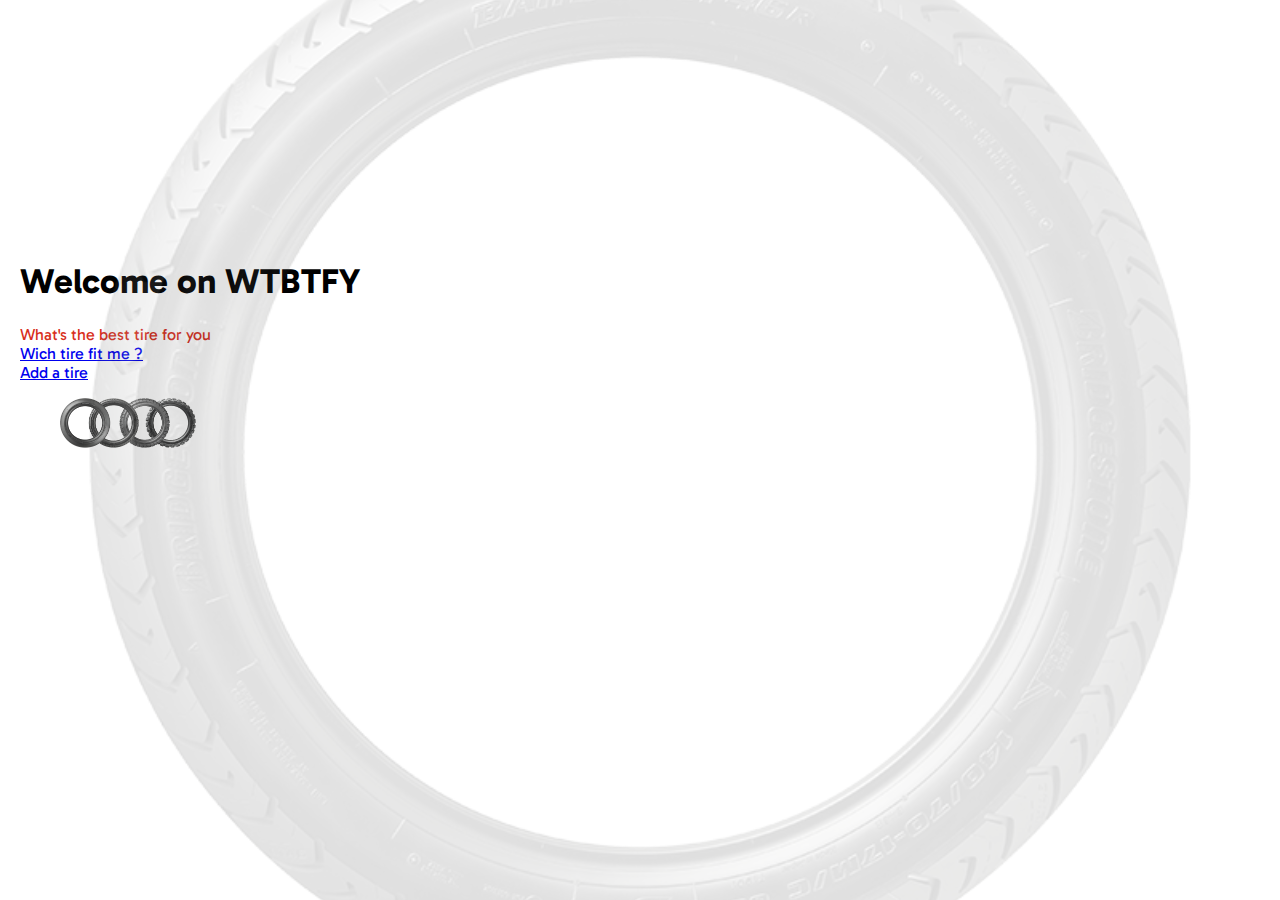
==== src/index.html @ 43272892 "Initial commit" ====
<!DOCTYPE html>
<html lang="en">
<head>
    <meta charset="UTF-8">
    <meta name="viewport" content="width=device-width, initial-scale=1">
    <link href="https://cdn.jsdelivr.net/npm/bootstrap@5.3.2/dist/css/bootstrap.min.css" rel="stylesheet" integrity="sha384-T3c6CoIi6uLrA9TneNEoa7RxnatzjcDSCmG1MXxSR1GAsXEV/Dwwykc2MPK8M2HN" crossorigin="anonymous">
    <script src="https://cdn.jsdelivr.net/npm/bootstrap@5.3.2/dist/js/bootstrap.bundle.min.js" integrity="sha384-C6RzsynM9kWDrMNeT87bh95OGNyZPhcTNXj1NW7RuBCsyN/o0jlpcV8Qyq46cDfL" crossorigin="anonymous"></script>
    <link rel="stylesheet" href="../css/style.css">
    <link rel="preconnect" href="https://fonts.googleapis.com">
    <link rel="preconnect" href="https://fonts.gstatic.com" crossorigin>
    <link href="https://fonts.googleapis.com/css2?family=Gabarito&display=swap" rel="stylesheet">
    <title>HomePage</title>
</head>
<body>
<div class="container content">
    <div class="row centerTitle">
        <h1 class="title">Welcome on WTBTFY</h1>
    </div>
    <div class="row text-center">
        <span class="description">What's the best tire for you</span>
    </div>
    <div class="row mt-5">
        <div class="col-6 z-3">
            <a href="findMyTire.html" class="btn btn-outline-dark w-100">Wich tire fit me ?</a>
        </div>
        <div class="col-6 z-3">
            <a href="addTire.html" class="btn btn-outline-dark w-100">Add a tire</a>
        </div>
    </div>
    <div class="row mt-3 text-center">
        <figure class="figure">
            <img src="../img/medLogo.png" class="img" height="50px" width="136px"/>
        </figure>
    </div>
</div>
<div class="stickyBackground">
</div>
</body>
</html>
---- css/style.css ----
body {
    margin: 0;
    padding: 0;
    overflow: hidden; /* Prevent scrolling */
    font-family: 'Gabarito', sans-serif;

}
.title{
    font-family: 'Gabarito', sans-serif;
    font-size: 35px;
}
.centerTitle{
    margin-top: 15rem;
}
.stickyBackground {
    position: fixed;
    top: 0;
    left: 0;
    width: 100%;
    height: 100%;
    background-image: url('../img/roadTire.png');
    background-size: cover;
    background-position: center; /* Center the background image horizontally */
    opacity: 0.15; /* 15% opacity */
}
.content {
    padding: 20px;
    background-color: rgba(255, 255, 255, 0.9); /* White background with 90% opacity */
}
.btnMed{
    border-radius: 5px;

}
.description{
    color: #D82E20;
}
.custom-hr {
    border: 1px solid #4C3549; /* Custom border thickness and color */
    opacity: 1;
}
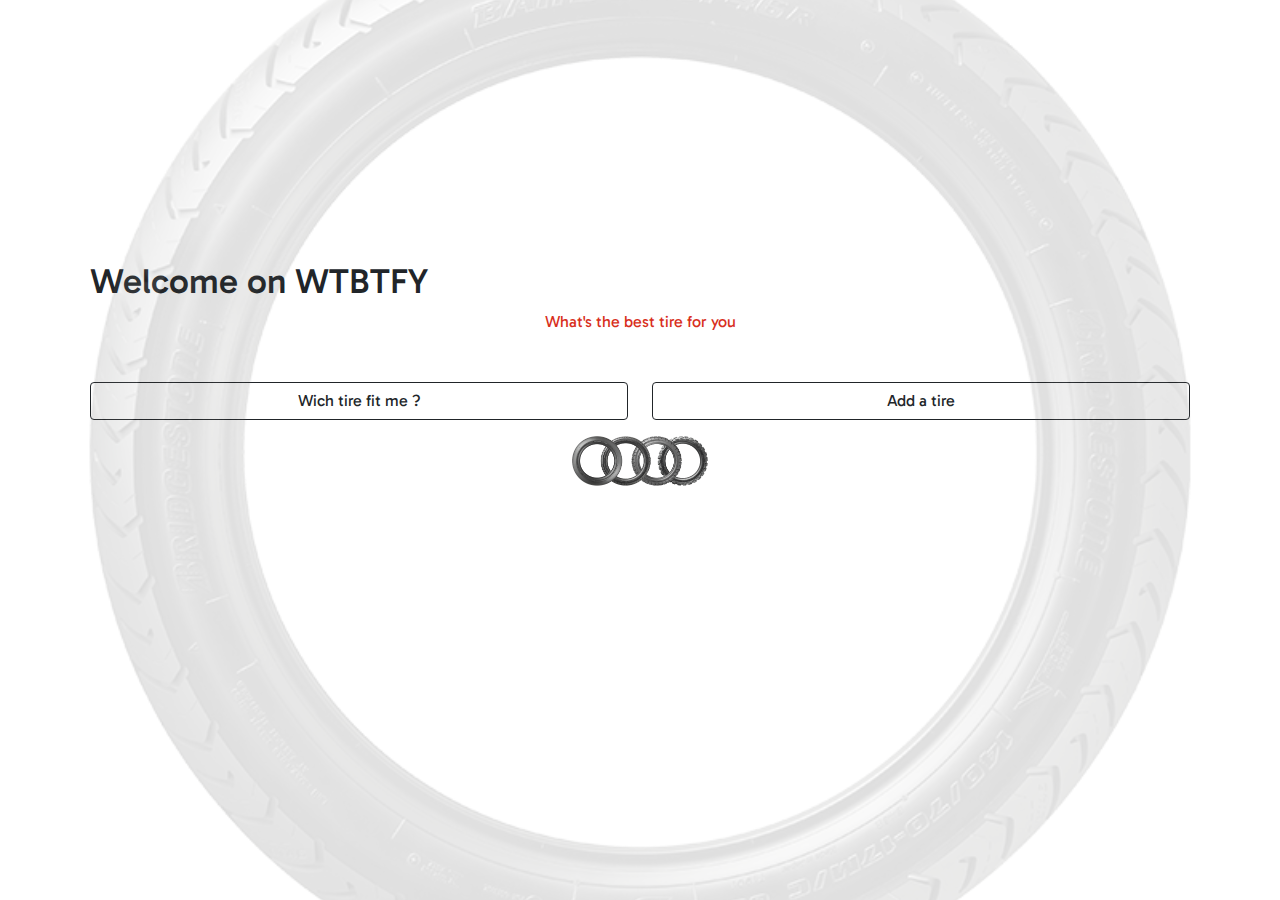
==== commit 994df1b9: "small update in html" ====
--- a/src/index.html
+++ b/src/index.html
@@ -3,7 +3,6 @@
 <head>
     <meta charset="UTF-8">
     <meta name="viewport" content="width=device-width, initial-scale=1">
-    <link href="https://cdn.jsdelivr.net/npm/bootstrap@5.3.2/dist/css/bootstrap.min.css" rel="stylesheet" integrity="sha384-T3c6CoIi6uLrA9TneNEoa7RxnatzjcDSCmG1MXxSR1GAsXEV/Dwwykc2MPK8M2HN" crossorigin="anonymous">
     <script src="https://cdn.jsdelivr.net/npm/bootstrap@5.3.2/dist/js/bootstrap.bundle.min.js" integrity="sha384-C6RzsynM9kWDrMNeT87bh95OGNyZPhcTNXj1NW7RuBCsyN/o0jlpcV8Qyq46cDfL" crossorigin="anonymous"></script>
     <link rel="stylesheet" href="../css/style.css">
     <link rel="preconnect" href="https://fonts.googleapis.com">
--- a/css/style.css
+++ b/css/style.css
@@ -1,40 +1,9785 @@
+@charset "UTF-8";
+/*!
+ * Bootstrap v5.0.2 (https://getbootstrap.com/)
+ * Copyright 2011-2021 The Bootstrap Authors
+ * Copyright 2011-2021 Twitter, Inc.
+ * Licensed under MIT (https://github.com/twbs/bootstrap/blob/main/LICENSE)
+ */
+:root {
+  --bs-blue: #0d6efd;
+  --bs-indigo: #6610f2;
+  --bs-purple: #4C3549;
+  --bs-pink: #d63384;
+  --bs-red: #D82E20;
+  --bs-orange: #fd7e14;
+  --bs-yellow: #ffc107;
+  --bs-green: #198754;
+  --bs-teal: #20c997;
+  --bs-cyan: #0dcaf0;
+  --bs-white: #fff;
+  --bs-gray: #6c757d;
+  --bs-gray-dark: #343a40;
+  --bs-primary: #4C3549;
+  --bs-secondary: #D82E20;
+  --bs-success: #198754;
+  --bs-info: #0dcaf0;
+  --bs-warning: #ffc107;
+  --bs-danger: #D82E20;
+  --bs-light: #f8f9fa;
+  --bs-dark: #212529;
+  --bs-font-sans-serif: system-ui, -apple-system, "Segoe UI", Roboto, "Helvetica Neue", Arial, "Noto Sans", "Liberation Sans", sans-serif, "Apple Color Emoji", "Segoe UI Emoji", "Segoe UI Symbol", "Noto Color Emoji";
+  --bs-font-monospace: SFMono-Regular, Menlo, Monaco, Consolas, "Liberation Mono", "Courier New", monospace;
+  --bs-gradient: linear-gradient(180deg, rgba(255, 255, 255, 0.15), rgba(255, 255, 255, 0));
+}
+
+*,
+*::before,
+*::after {
+  box-sizing: border-box;
+}
+
+@media (prefers-reduced-motion: no-preference) {
+  :root {
+    scroll-behavior: smooth;
+  }
+}
+
 body {
+  margin: 0;
+  font-family: var(--bs-font-sans-serif);
+  font-size: 1rem;
+  font-weight: 400;
+  line-height: 1.5;
+  color: #212529;
+  background-color: #fff;
+  -webkit-text-size-adjust: 100%;
+  -webkit-tap-highlight-color: rgba(0, 0, 0, 0);
+}
+
+hr {
+  margin: 1rem 0;
+  color: inherit;
+  background-color: currentColor;
+  border: 0;
+  opacity: 0.25;
+}
+
+hr:not([size]) {
+  height: 1px;
+}
+
+h6, .h6, h5, .h5, h4, .h4, h3, .h3, h2, .h2, h1, .h1 {
+  margin-top: 0;
+  margin-bottom: 0.5rem;
+  font-weight: 500;
+  line-height: 1.2;
+}
+
+h1, .h1 {
+  font-size: calc(1.375rem + 1.5vw);
+}
+@media (min-width: 1200px) {
+  h1, .h1 {
+    font-size: 2.5rem;
+  }
+}
+
+h2, .h2 {
+  font-size: calc(1.325rem + 0.9vw);
+}
+@media (min-width: 1200px) {
+  h2, .h2 {
+    font-size: 2rem;
+  }
+}
+
+h3, .h3 {
+  font-size: calc(1.3rem + 0.6vw);
+}
+@media (min-width: 1200px) {
+  h3, .h3 {
+    font-size: 1.75rem;
+  }
+}
+
+h4, .h4 {
+  font-size: calc(1.275rem + 0.3vw);
+}
+@media (min-width: 1200px) {
+  h4, .h4 {
+    font-size: 1.5rem;
+  }
+}
+
+h5, .h5 {
+  font-size: 1.25rem;
+}
+
+h6, .h6 {
+  font-size: 1rem;
+}
+
+p {
+  margin-top: 0;
+  margin-bottom: 1rem;
+}
+
+abbr[title],
+abbr[data-bs-original-title] {
+  text-decoration: underline dotted;
+  cursor: help;
+  text-decoration-skip-ink: none;
+}
+
+address {
+  margin-bottom: 1rem;
+  font-style: normal;
+  line-height: inherit;
+}
+
+ol,
+ul {
+  padding-left: 2rem;
+}
+
+ol,
+ul,
+dl {
+  margin-top: 0;
+  margin-bottom: 1rem;
+}
+
+ol ol,
+ul ul,
+ol ul,
+ul ol {
+  margin-bottom: 0;
+}
+
+dt {
+  font-weight: 700;
+}
+
+dd {
+  margin-bottom: 0.5rem;
+  margin-left: 0;
+}
+
+blockquote {
+  margin: 0 0 1rem;
+}
+
+b,
+strong {
+  font-weight: bolder;
+}
+
+small, .small {
+  font-size: 0.875em;
+}
+
+mark, .mark {
+  padding: 0.2em;
+  background-color: #fcf8e3;
+}
+
+sub,
+sup {
+  position: relative;
+  font-size: 0.75em;
+  line-height: 0;
+  vertical-align: baseline;
+}
+
+sub {
+  bottom: -0.25em;
+}
+
+sup {
+  top: -0.5em;
+}
+
+a {
+  color: #4C3549;
+  text-decoration: underline;
+}
+a:hover {
+  color: #3d2a3a;
+}
+
+a:not([href]):not([class]), a:not([href]):not([class]):hover {
+  color: inherit;
+  text-decoration: none;
+}
+
+pre,
+code,
+kbd,
+samp {
+  font-family: var(--bs-font-monospace);
+  font-size: 1em;
+  direction: ltr /* rtl:ignore */;
+  unicode-bidi: bidi-override;
+}
+
+pre {
+  display: block;
+  margin-top: 0;
+  margin-bottom: 1rem;
+  overflow: auto;
+  font-size: 0.875em;
+}
+pre code {
+  font-size: inherit;
+  color: inherit;
+  word-break: normal;
+}
+
+code {
+  font-size: 0.875em;
+  color: #d63384;
+  word-wrap: break-word;
+}
+a > code {
+  color: inherit;
+}
+
+kbd {
+  padding: 0.2rem 0.4rem;
+  font-size: 0.875em;
+  color: #fff;
+  background-color: #212529;
+  border-radius: 0.2rem;
+}
+kbd kbd {
+  padding: 0;
+  font-size: 1em;
+  font-weight: 700;
+}
+
+figure {
+  margin: 0 0 1rem;
+}
+
+img,
+svg {
+  vertical-align: middle;
+}
+
+table {
+  caption-side: bottom;
+  border-collapse: collapse;
+}
+
+caption {
+  padding-top: 0.5rem;
+  padding-bottom: 0.5rem;
+  color: #6c757d;
+  text-align: left;
+}
+
+th {
+  text-align: inherit;
+  text-align: -webkit-match-parent;
+}
+
+thead,
+tbody,
+tfoot,
+tr,
+td,
+th {
+  border-color: inherit;
+  border-style: solid;
+  border-width: 0;
+}
+
+label {
+  display: inline-block;
+}
+
+button {
+  border-radius: 0;
+}
+
+button:focus:not(:focus-visible) {
+  outline: 0;
+}
+
+input,
+button,
+select,
+optgroup,
+textarea {
+  margin: 0;
+  font-family: inherit;
+  font-size: inherit;
+  line-height: inherit;
+}
+
+button,
+select {
+  text-transform: none;
+}
+
+[role=button] {
+  cursor: pointer;
+}
+
+select {
+  word-wrap: normal;
+}
+select:disabled {
+  opacity: 1;
+}
+
+[list]::-webkit-calendar-picker-indicator {
+  display: none;
+}
+
+button,
+[type=button],
+[type=reset],
+[type=submit] {
+  -webkit-appearance: button;
+}
+button:not(:disabled),
+[type=button]:not(:disabled),
+[type=reset]:not(:disabled),
+[type=submit]:not(:disabled) {
+  cursor: pointer;
+}
+
+::-moz-focus-inner {
+  padding: 0;
+  border-style: none;
+}
+
+textarea {
+  resize: vertical;
+}
+
+fieldset {
+  min-width: 0;
+  padding: 0;
+  margin: 0;
+  border: 0;
+}
+
+legend {
+  float: left;
+  width: 100%;
+  padding: 0;
+  margin-bottom: 0.5rem;
+  font-size: calc(1.275rem + 0.3vw);
+  line-height: inherit;
+}
+@media (min-width: 1200px) {
+  legend {
+    font-size: 1.5rem;
+  }
+}
+legend + * {
+  clear: left;
+}
+
+::-webkit-datetime-edit-fields-wrapper,
+::-webkit-datetime-edit-text,
+::-webkit-datetime-edit-minute,
+::-webkit-datetime-edit-hour-field,
+::-webkit-datetime-edit-day-field,
+::-webkit-datetime-edit-month-field,
+::-webkit-datetime-edit-year-field {
+  padding: 0;
+}
+
+::-webkit-inner-spin-button {
+  height: auto;
+}
+
+[type=search] {
+  outline-offset: -2px;
+  -webkit-appearance: textfield;
+}
+
+/* rtl:raw:
+[type="tel"],
+[type="url"],
+[type="email"],
+[type="number"] {
+  direction: ltr;
+}
+*/
+::-webkit-search-decoration {
+  -webkit-appearance: none;
+}
+
+::-webkit-color-swatch-wrapper {
+  padding: 0;
+}
+
+::file-selector-button {
+  font: inherit;
+}
+
+::-webkit-file-upload-button {
+  font: inherit;
+  -webkit-appearance: button;
+}
+
+output {
+  display: inline-block;
+}
+
+iframe {
+  border: 0;
+}
+
+summary {
+  display: list-item;
+  cursor: pointer;
+}
+
+progress {
+  vertical-align: baseline;
+}
+
+[hidden] {
+  display: none !important;
+}
+
+.lead {
+  font-size: 1.25rem;
+  font-weight: 300;
+}
+
+.display-1 {
+  font-size: calc(1.625rem + 4.5vw);
+  font-weight: 300;
+  line-height: 1.2;
+}
+@media (min-width: 1200px) {
+  .display-1 {
+    font-size: 5rem;
+  }
+}
+
+.display-2 {
+  font-size: calc(1.575rem + 3.9vw);
+  font-weight: 300;
+  line-height: 1.2;
+}
+@media (min-width: 1200px) {
+  .display-2 {
+    font-size: 4.5rem;
+  }
+}
+
+.display-3 {
+  font-size: calc(1.525rem + 3.3vw);
+  font-weight: 300;
+  line-height: 1.2;
+}
+@media (min-width: 1200px) {
+  .display-3 {
+    font-size: 4rem;
+  }
+}
+
+.display-4 {
+  font-size: calc(1.475rem + 2.7vw);
+  font-weight: 300;
+  line-height: 1.2;
+}
+@media (min-width: 1200px) {
+  .display-4 {
+    font-size: 3.5rem;
+  }
+}
+
+.display-5 {
+  font-size: calc(1.425rem + 2.1vw);
+  font-weight: 300;
+  line-height: 1.2;
+}
+@media (min-width: 1200px) {
+  .display-5 {
+    font-size: 3rem;
+  }
+}
+
+.display-6 {
+  font-size: calc(1.375rem + 1.5vw);
+  font-weight: 300;
+  line-height: 1.2;
+}
+@media (min-width: 1200px) {
+  .display-6 {
+    font-size: 2.5rem;
+  }
+}
+
+.list-unstyled {
+  padding-left: 0;
+  list-style: none;
+}
+
+.list-inline {
+  padding-left: 0;
+  list-style: none;
+}
+
+.list-inline-item {
+  display: inline-block;
+}
+.list-inline-item:not(:last-child) {
+  margin-right: 0.5rem;
+}
+
+.initialism {
+  font-size: 0.875em;
+  text-transform: uppercase;
+}
+
+.blockquote {
+  margin-bottom: 1rem;
+  font-size: 1.25rem;
+}
+.blockquote > :last-child {
+  margin-bottom: 0;
+}
+
+.blockquote-footer {
+  margin-top: -1rem;
+  margin-bottom: 1rem;
+  font-size: 0.875em;
+  color: #6c757d;
+}
+.blockquote-footer::before {
+  content: "— ";
+}
+
+.img-fluid {
+  max-width: 100%;
+  height: auto;
+}
+
+.img-thumbnail {
+  padding: 0.25rem;
+  background-color: #fff;
+  border: 1px solid #dee2e6;
+  border-radius: 0.25rem;
+  max-width: 100%;
+  height: auto;
+}
+
+.figure {
+  display: inline-block;
+}
+
+.figure-img {
+  margin-bottom: 0.5rem;
+  line-height: 1;
+}
+
+.figure-caption {
+  font-size: 0.875em;
+  color: #6c757d;
+}
+
+.container,
+.container-fluid,
+.container-xxl,
+.container-xl,
+.container-lg,
+.container-md,
+.container-sm {
+  width: 100%;
+  padding-right: var(--bs-gutter-x, 0.75rem);
+  padding-left: var(--bs-gutter-x, 0.75rem);
+  margin-right: auto;
+  margin-left: auto;
+}
+
+@media (min-width: 576px) {
+  .container-sm, .container {
+    max-width: 540px;
+  }
+}
+@media (min-width: 768px) {
+  .container-md, .container-sm, .container {
+    max-width: 720px;
+  }
+}
+@media (min-width: 992px) {
+  .container-lg, .container-md, .container-sm, .container {
+    max-width: 960px;
+  }
+}
+@media (min-width: 1200px) {
+  .container-xl, .container-lg, .container-md, .container-sm, .container {
+    max-width: 1140px;
+  }
+}
+@media (min-width: 1400px) {
+  .container-xxl, .container-xl, .container-lg, .container-md, .container-sm, .container {
+    max-width: 1320px;
+  }
+}
+.row {
+  --bs-gutter-x: 1.5rem;
+  --bs-gutter-y: 0;
+  display: flex;
+  flex-wrap: wrap;
+  margin-top: calc(var(--bs-gutter-y) * -1);
+  margin-right: calc(var(--bs-gutter-x) * -0.5);
+  margin-left: calc(var(--bs-gutter-x) * -0.5);
+}
+.row > * {
+  flex-shrink: 0;
+  width: 100%;
+  max-width: 100%;
+  padding-right: calc(var(--bs-gutter-x) * 0.5);
+  padding-left: calc(var(--bs-gutter-x) * 0.5);
+  margin-top: var(--bs-gutter-y);
+}
+
+.col {
+  flex: 1 0 0%;
+}
+
+.row-cols-auto > * {
+  flex: 0 0 auto;
+  width: auto;
+}
+
+.row-cols-1 > * {
+  flex: 0 0 auto;
+  width: 100%;
+}
+
+.row-cols-2 > * {
+  flex: 0 0 auto;
+  width: 50%;
+}
+
+.row-cols-3 > * {
+  flex: 0 0 auto;
+  width: 33.3333333333%;
+}
+
+.row-cols-4 > * {
+  flex: 0 0 auto;
+  width: 25%;
+}
+
+.row-cols-5 > * {
+  flex: 0 0 auto;
+  width: 20%;
+}
+
+.row-cols-6 > * {
+  flex: 0 0 auto;
+  width: 16.6666666667%;
+}
+
+@media (min-width: 576px) {
+  .col-sm {
+    flex: 1 0 0%;
+  }
+  .row-cols-sm-auto > * {
+    flex: 0 0 auto;
+    width: auto;
+  }
+  .row-cols-sm-1 > * {
+    flex: 0 0 auto;
+    width: 100%;
+  }
+  .row-cols-sm-2 > * {
+    flex: 0 0 auto;
+    width: 50%;
+  }
+  .row-cols-sm-3 > * {
+    flex: 0 0 auto;
+    width: 33.3333333333%;
+  }
+  .row-cols-sm-4 > * {
+    flex: 0 0 auto;
+    width: 25%;
+  }
+  .row-cols-sm-5 > * {
+    flex: 0 0 auto;
+    width: 20%;
+  }
+  .row-cols-sm-6 > * {
+    flex: 0 0 auto;
+    width: 16.6666666667%;
+  }
+}
+@media (min-width: 768px) {
+  .col-md {
+    flex: 1 0 0%;
+  }
+  .row-cols-md-auto > * {
+    flex: 0 0 auto;
+    width: auto;
+  }
+  .row-cols-md-1 > * {
+    flex: 0 0 auto;
+    width: 100%;
+  }
+  .row-cols-md-2 > * {
+    flex: 0 0 auto;
+    width: 50%;
+  }
+  .row-cols-md-3 > * {
+    flex: 0 0 auto;
+    width: 33.3333333333%;
+  }
+  .row-cols-md-4 > * {
+    flex: 0 0 auto;
+    width: 25%;
+  }
+  .row-cols-md-5 > * {
+    flex: 0 0 auto;
+    width: 20%;
+  }
+  .row-cols-md-6 > * {
+    flex: 0 0 auto;
+    width: 16.6666666667%;
+  }
+}
+@media (min-width: 992px) {
+  .col-lg {
+    flex: 1 0 0%;
+  }
+  .row-cols-lg-auto > * {
+    flex: 0 0 auto;
+    width: auto;
+  }
+  .row-cols-lg-1 > * {
+    flex: 0 0 auto;
+    width: 100%;
+  }
+  .row-cols-lg-2 > * {
+    flex: 0 0 auto;
+    width: 50%;
+  }
+  .row-cols-lg-3 > * {
+    flex: 0 0 auto;
+    width: 33.3333333333%;
+  }
+  .row-cols-lg-4 > * {
+    flex: 0 0 auto;
+    width: 25%;
+  }
+  .row-cols-lg-5 > * {
+    flex: 0 0 auto;
+    width: 20%;
+  }
+  .row-cols-lg-6 > * {
+    flex: 0 0 auto;
+    width: 16.6666666667%;
+  }
+}
+@media (min-width: 1200px) {
+  .col-xl {
+    flex: 1 0 0%;
+  }
+  .row-cols-xl-auto > * {
+    flex: 0 0 auto;
+    width: auto;
+  }
+  .row-cols-xl-1 > * {
+    flex: 0 0 auto;
+    width: 100%;
+  }
+  .row-cols-xl-2 > * {
+    flex: 0 0 auto;
+    width: 50%;
+  }
+  .row-cols-xl-3 > * {
+    flex: 0 0 auto;
+    width: 33.3333333333%;
+  }
+  .row-cols-xl-4 > * {
+    flex: 0 0 auto;
+    width: 25%;
+  }
+  .row-cols-xl-5 > * {
+    flex: 0 0 auto;
+    width: 20%;
+  }
+  .row-cols-xl-6 > * {
+    flex: 0 0 auto;
+    width: 16.6666666667%;
+  }
+}
+@media (min-width: 1400px) {
+  .col-xxl {
+    flex: 1 0 0%;
+  }
+  .row-cols-xxl-auto > * {
+    flex: 0 0 auto;
+    width: auto;
+  }
+  .row-cols-xxl-1 > * {
+    flex: 0 0 auto;
+    width: 100%;
+  }
+  .row-cols-xxl-2 > * {
+    flex: 0 0 auto;
+    width: 50%;
+  }
+  .row-cols-xxl-3 > * {
+    flex: 0 0 auto;
+    width: 33.3333333333%;
+  }
+  .row-cols-xxl-4 > * {
+    flex: 0 0 auto;
+    width: 25%;
+  }
+  .row-cols-xxl-5 > * {
+    flex: 0 0 auto;
+    width: 20%;
+  }
+  .row-cols-xxl-6 > * {
+    flex: 0 0 auto;
+    width: 16.6666666667%;
+  }
+}
+.col-auto {
+  flex: 0 0 auto;
+  width: auto;
+}
+
+.col-1 {
+  flex: 0 0 auto;
+  width: 8.33333333%;
+}
+
+.col-2 {
+  flex: 0 0 auto;
+  width: 16.66666667%;
+}
+
+.col-3 {
+  flex: 0 0 auto;
+  width: 25%;
+}
+
+.col-4 {
+  flex: 0 0 auto;
+  width: 33.33333333%;
+}
+
+.col-5 {
+  flex: 0 0 auto;
+  width: 41.66666667%;
+}
+
+.col-6 {
+  flex: 0 0 auto;
+  width: 50%;
+}
+
+.col-7 {
+  flex: 0 0 auto;
+  width: 58.33333333%;
+}
+
+.col-8 {
+  flex: 0 0 auto;
+  width: 66.66666667%;
+}
+
+.col-9 {
+  flex: 0 0 auto;
+  width: 75%;
+}
+
+.col-10 {
+  flex: 0 0 auto;
+  width: 83.33333333%;
+}
+
+.col-11 {
+  flex: 0 0 auto;
+  width: 91.66666667%;
+}
+
+.col-12 {
+  flex: 0 0 auto;
+  width: 100%;
+}
+
+.offset-1 {
+  margin-left: 8.33333333%;
+}
+
+.offset-2 {
+  margin-left: 16.66666667%;
+}
+
+.offset-3 {
+  margin-left: 25%;
+}
+
+.offset-4 {
+  margin-left: 33.33333333%;
+}
+
+.offset-5 {
+  margin-left: 41.66666667%;
+}
+
+.offset-6 {
+  margin-left: 50%;
+}
+
+.offset-7 {
+  margin-left: 58.33333333%;
+}
+
+.offset-8 {
+  margin-left: 66.66666667%;
+}
+
+.offset-9 {
+  margin-left: 75%;
+}
+
+.offset-10 {
+  margin-left: 83.33333333%;
+}
+
+.offset-11 {
+  margin-left: 91.66666667%;
+}
+
+.g-0,
+.gx-0 {
+  --bs-gutter-x: 0;
+}
+
+.g-0,
+.gy-0 {
+  --bs-gutter-y: 0;
+}
+
+.g-1,
+.gx-1 {
+  --bs-gutter-x: 0.25rem;
+}
+
+.g-1,
+.gy-1 {
+  --bs-gutter-y: 0.25rem;
+}
+
+.g-2,
+.gx-2 {
+  --bs-gutter-x: 0.5rem;
+}
+
+.g-2,
+.gy-2 {
+  --bs-gutter-y: 0.5rem;
+}
+
+.g-3,
+.gx-3 {
+  --bs-gutter-x: 1rem;
+}
+
+.g-3,
+.gy-3 {
+  --bs-gutter-y: 1rem;
+}
+
+.g-4,
+.gx-4 {
+  --bs-gutter-x: 1.5rem;
+}
+
+.g-4,
+.gy-4 {
+  --bs-gutter-y: 1.5rem;
+}
+
+.g-5,
+.gx-5 {
+  --bs-gutter-x: 3rem;
+}
+
+.g-5,
+.gy-5 {
+  --bs-gutter-y: 3rem;
+}
+
+@media (min-width: 576px) {
+  .col-sm-auto {
+    flex: 0 0 auto;
+    width: auto;
+  }
+  .col-sm-1 {
+    flex: 0 0 auto;
+    width: 8.33333333%;
+  }
+  .col-sm-2 {
+    flex: 0 0 auto;
+    width: 16.66666667%;
+  }
+  .col-sm-3 {
+    flex: 0 0 auto;
+    width: 25%;
+  }
+  .col-sm-4 {
+    flex: 0 0 auto;
+    width: 33.33333333%;
+  }
+  .col-sm-5 {
+    flex: 0 0 auto;
+    width: 41.66666667%;
+  }
+  .col-sm-6 {
+    flex: 0 0 auto;
+    width: 50%;
+  }
+  .col-sm-7 {
+    flex: 0 0 auto;
+    width: 58.33333333%;
+  }
+  .col-sm-8 {
+    flex: 0 0 auto;
+    width: 66.66666667%;
+  }
+  .col-sm-9 {
+    flex: 0 0 auto;
+    width: 75%;
+  }
+  .col-sm-10 {
+    flex: 0 0 auto;
+    width: 83.33333333%;
+  }
+  .col-sm-11 {
+    flex: 0 0 auto;
+    width: 91.66666667%;
+  }
+  .col-sm-12 {
+    flex: 0 0 auto;
+    width: 100%;
+  }
+  .offset-sm-0 {
+    margin-left: 0;
+  }
+  .offset-sm-1 {
+    margin-left: 8.33333333%;
+  }
+  .offset-sm-2 {
+    margin-left: 16.66666667%;
+  }
+  .offset-sm-3 {
+    margin-left: 25%;
+  }
+  .offset-sm-4 {
+    margin-left: 33.33333333%;
+  }
+  .offset-sm-5 {
+    margin-left: 41.66666667%;
+  }
+  .offset-sm-6 {
+    margin-left: 50%;
+  }
+  .offset-sm-7 {
+    margin-left: 58.33333333%;
+  }
+  .offset-sm-8 {
+    margin-left: 66.66666667%;
+  }
+  .offset-sm-9 {
+    margin-left: 75%;
+  }
+  .offset-sm-10 {
+    margin-left: 83.33333333%;
+  }
+  .offset-sm-11 {
+    margin-left: 91.66666667%;
+  }
+  .g-sm-0,
+  .gx-sm-0 {
+    --bs-gutter-x: 0;
+  }
+  .g-sm-0,
+  .gy-sm-0 {
+    --bs-gutter-y: 0;
+  }
+  .g-sm-1,
+  .gx-sm-1 {
+    --bs-gutter-x: 0.25rem;
+  }
+  .g-sm-1,
+  .gy-sm-1 {
+    --bs-gutter-y: 0.25rem;
+  }
+  .g-sm-2,
+  .gx-sm-2 {
+    --bs-gutter-x: 0.5rem;
+  }
+  .g-sm-2,
+  .gy-sm-2 {
+    --bs-gutter-y: 0.5rem;
+  }
+  .g-sm-3,
+  .gx-sm-3 {
+    --bs-gutter-x: 1rem;
+  }
+  .g-sm-3,
+  .gy-sm-3 {
+    --bs-gutter-y: 1rem;
+  }
+  .g-sm-4,
+  .gx-sm-4 {
+    --bs-gutter-x: 1.5rem;
+  }
+  .g-sm-4,
+  .gy-sm-4 {
+    --bs-gutter-y: 1.5rem;
+  }
+  .g-sm-5,
+  .gx-sm-5 {
+    --bs-gutter-x: 3rem;
+  }
+  .g-sm-5,
+  .gy-sm-5 {
+    --bs-gutter-y: 3rem;
+  }
+}
+@media (min-width: 768px) {
+  .col-md-auto {
+    flex: 0 0 auto;
+    width: auto;
+  }
+  .col-md-1 {
+    flex: 0 0 auto;
+    width: 8.33333333%;
+  }
+  .col-md-2 {
+    flex: 0 0 auto;
+    width: 16.66666667%;
+  }
+  .col-md-3 {
+    flex: 0 0 auto;
+    width: 25%;
+  }
+  .col-md-4 {
+    flex: 0 0 auto;
+    width: 33.33333333%;
+  }
+  .col-md-5 {
+    flex: 0 0 auto;
+    width: 41.66666667%;
+  }
+  .col-md-6 {
+    flex: 0 0 auto;
+    width: 50%;
+  }
+  .col-md-7 {
+    flex: 0 0 auto;
+    width: 58.33333333%;
+  }
+  .col-md-8 {
+    flex: 0 0 auto;
+    width: 66.66666667%;
+  }
+  .col-md-9 {
+    flex: 0 0 auto;
+    width: 75%;
+  }
+  .col-md-10 {
+    flex: 0 0 auto;
+    width: 83.33333333%;
+  }
+  .col-md-11 {
+    flex: 0 0 auto;
+    width: 91.66666667%;
+  }
+  .col-md-12 {
+    flex: 0 0 auto;
+    width: 100%;
+  }
+  .offset-md-0 {
+    margin-left: 0;
+  }
+  .offset-md-1 {
+    margin-left: 8.33333333%;
+  }
+  .offset-md-2 {
+    margin-left: 16.66666667%;
+  }
+  .offset-md-3 {
+    margin-left: 25%;
+  }
+  .offset-md-4 {
+    margin-left: 33.33333333%;
+  }
+  .offset-md-5 {
+    margin-left: 41.66666667%;
+  }
+  .offset-md-6 {
+    margin-left: 50%;
+  }
+  .offset-md-7 {
+    margin-left: 58.33333333%;
+  }
+  .offset-md-8 {
+    margin-left: 66.66666667%;
+  }
+  .offset-md-9 {
+    margin-left: 75%;
+  }
+  .offset-md-10 {
+    margin-left: 83.33333333%;
+  }
+  .offset-md-11 {
+    margin-left: 91.66666667%;
+  }
+  .g-md-0,
+  .gx-md-0 {
+    --bs-gutter-x: 0;
+  }
+  .g-md-0,
+  .gy-md-0 {
+    --bs-gutter-y: 0;
+  }
+  .g-md-1,
+  .gx-md-1 {
+    --bs-gutter-x: 0.25rem;
+  }
+  .g-md-1,
+  .gy-md-1 {
+    --bs-gutter-y: 0.25rem;
+  }
+  .g-md-2,
+  .gx-md-2 {
+    --bs-gutter-x: 0.5rem;
+  }
+  .g-md-2,
+  .gy-md-2 {
+    --bs-gutter-y: 0.5rem;
+  }
+  .g-md-3,
+  .gx-md-3 {
+    --bs-gutter-x: 1rem;
+  }
+  .g-md-3,
+  .gy-md-3 {
+    --bs-gutter-y: 1rem;
+  }
+  .g-md-4,
+  .gx-md-4 {
+    --bs-gutter-x: 1.5rem;
+  }
+  .g-md-4,
+  .gy-md-4 {
+    --bs-gutter-y: 1.5rem;
+  }
+  .g-md-5,
+  .gx-md-5 {
+    --bs-gutter-x: 3rem;
+  }
+  .g-md-5,
+  .gy-md-5 {
+    --bs-gutter-y: 3rem;
+  }
+}
+@media (min-width: 992px) {
+  .col-lg-auto {
+    flex: 0 0 auto;
+    width: auto;
+  }
+  .col-lg-1 {
+    flex: 0 0 auto;
+    width: 8.33333333%;
+  }
+  .col-lg-2 {
+    flex: 0 0 auto;
+    width: 16.66666667%;
+  }
+  .col-lg-3 {
+    flex: 0 0 auto;
+    width: 25%;
+  }
+  .col-lg-4 {
+    flex: 0 0 auto;
+    width: 33.33333333%;
+  }
+  .col-lg-5 {
+    flex: 0 0 auto;
+    width: 41.66666667%;
+  }
+  .col-lg-6 {
+    flex: 0 0 auto;
+    width: 50%;
+  }
+  .col-lg-7 {
+    flex: 0 0 auto;
+    width: 58.33333333%;
+  }
+  .col-lg-8 {
+    flex: 0 0 auto;
+    width: 66.66666667%;
+  }
+  .col-lg-9 {
+    flex: 0 0 auto;
+    width: 75%;
+  }
+  .col-lg-10 {
+    flex: 0 0 auto;
+    width: 83.33333333%;
+  }
+  .col-lg-11 {
+    flex: 0 0 auto;
+    width: 91.66666667%;
+  }
+  .col-lg-12 {
+    flex: 0 0 auto;
+    width: 100%;
+  }
+  .offset-lg-0 {
+    margin-left: 0;
+  }
+  .offset-lg-1 {
+    margin-left: 8.33333333%;
+  }
+  .offset-lg-2 {
+    margin-left: 16.66666667%;
+  }
+  .offset-lg-3 {
+    margin-left: 25%;
+  }
+  .offset-lg-4 {
+    margin-left: 33.33333333%;
+  }
+  .offset-lg-5 {
+    margin-left: 41.66666667%;
+  }
+  .offset-lg-6 {
+    margin-left: 50%;
+  }
+  .offset-lg-7 {
+    margin-left: 58.33333333%;
+  }
+  .offset-lg-8 {
+    margin-left: 66.66666667%;
+  }
+  .offset-lg-9 {
+    margin-left: 75%;
+  }
+  .offset-lg-10 {
+    margin-left: 83.33333333%;
+  }
+  .offset-lg-11 {
+    margin-left: 91.66666667%;
+  }
+  .g-lg-0,
+  .gx-lg-0 {
+    --bs-gutter-x: 0;
+  }
+  .g-lg-0,
+  .gy-lg-0 {
+    --bs-gutter-y: 0;
+  }
+  .g-lg-1,
+  .gx-lg-1 {
+    --bs-gutter-x: 0.25rem;
+  }
+  .g-lg-1,
+  .gy-lg-1 {
+    --bs-gutter-y: 0.25rem;
+  }
+  .g-lg-2,
+  .gx-lg-2 {
+    --bs-gutter-x: 0.5rem;
+  }
+  .g-lg-2,
+  .gy-lg-2 {
+    --bs-gutter-y: 0.5rem;
+  }
+  .g-lg-3,
+  .gx-lg-3 {
+    --bs-gutter-x: 1rem;
+  }
+  .g-lg-3,
+  .gy-lg-3 {
+    --bs-gutter-y: 1rem;
+  }
+  .g-lg-4,
+  .gx-lg-4 {
+    --bs-gutter-x: 1.5rem;
+  }
+  .g-lg-4,
+  .gy-lg-4 {
+    --bs-gutter-y: 1.5rem;
+  }
+  .g-lg-5,
+  .gx-lg-5 {
+    --bs-gutter-x: 3rem;
+  }
+  .g-lg-5,
+  .gy-lg-5 {
+    --bs-gutter-y: 3rem;
+  }
+}
+@media (min-width: 1200px) {
+  .col-xl-auto {
+    flex: 0 0 auto;
+    width: auto;
+  }
+  .col-xl-1 {
+    flex: 0 0 auto;
+    width: 8.33333333%;
+  }
+  .col-xl-2 {
+    flex: 0 0 auto;
+    width: 16.66666667%;
+  }
+  .col-xl-3 {
+    flex: 0 0 auto;
+    width: 25%;
+  }
+  .col-xl-4 {
+    flex: 0 0 auto;
+    width: 33.33333333%;
+  }
+  .col-xl-5 {
+    flex: 0 0 auto;
+    width: 41.66666667%;
+  }
+  .col-xl-6 {
+    flex: 0 0 auto;
+    width: 50%;
+  }
+  .col-xl-7 {
+    flex: 0 0 auto;
+    width: 58.33333333%;
+  }
+  .col-xl-8 {
+    flex: 0 0 auto;
+    width: 66.66666667%;
+  }
+  .col-xl-9 {
+    flex: 0 0 auto;
+    width: 75%;
+  }
+  .col-xl-10 {
+    flex: 0 0 auto;
+    width: 83.33333333%;
+  }
+  .col-xl-11 {
+    flex: 0 0 auto;
+    width: 91.66666667%;
+  }
+  .col-xl-12 {
+    flex: 0 0 auto;
+    width: 100%;
+  }
+  .offset-xl-0 {
+    margin-left: 0;
+  }
+  .offset-xl-1 {
+    margin-left: 8.33333333%;
+  }
+  .offset-xl-2 {
+    margin-left: 16.66666667%;
+  }
+  .offset-xl-3 {
+    margin-left: 25%;
+  }
+  .offset-xl-4 {
+    margin-left: 33.33333333%;
+  }
+  .offset-xl-5 {
+    margin-left: 41.66666667%;
+  }
+  .offset-xl-6 {
+    margin-left: 50%;
+  }
+  .offset-xl-7 {
+    margin-left: 58.33333333%;
+  }
+  .offset-xl-8 {
+    margin-left: 66.66666667%;
+  }
+  .offset-xl-9 {
+    margin-left: 75%;
+  }
+  .offset-xl-10 {
+    margin-left: 83.33333333%;
+  }
+  .offset-xl-11 {
+    margin-left: 91.66666667%;
+  }
+  .g-xl-0,
+  .gx-xl-0 {
+    --bs-gutter-x: 0;
+  }
+  .g-xl-0,
+  .gy-xl-0 {
+    --bs-gutter-y: 0;
+  }
+  .g-xl-1,
+  .gx-xl-1 {
+    --bs-gutter-x: 0.25rem;
+  }
+  .g-xl-1,
+  .gy-xl-1 {
+    --bs-gutter-y: 0.25rem;
+  }
+  .g-xl-2,
+  .gx-xl-2 {
+    --bs-gutter-x: 0.5rem;
+  }
+  .g-xl-2,
+  .gy-xl-2 {
+    --bs-gutter-y: 0.5rem;
+  }
+  .g-xl-3,
+  .gx-xl-3 {
+    --bs-gutter-x: 1rem;
+  }
+  .g-xl-3,
+  .gy-xl-3 {
+    --bs-gutter-y: 1rem;
+  }
+  .g-xl-4,
+  .gx-xl-4 {
+    --bs-gutter-x: 1.5rem;
+  }
+  .g-xl-4,
+  .gy-xl-4 {
+    --bs-gutter-y: 1.5rem;
+  }
+  .g-xl-5,
+  .gx-xl-5 {
+    --bs-gutter-x: 3rem;
+  }
+  .g-xl-5,
+  .gy-xl-5 {
+    --bs-gutter-y: 3rem;
+  }
+}
+@media (min-width: 1400px) {
+  .col-xxl-auto {
+    flex: 0 0 auto;
+    width: auto;
+  }
+  .col-xxl-1 {
+    flex: 0 0 auto;
+    width: 8.33333333%;
+  }
+  .col-xxl-2 {
+    flex: 0 0 auto;
+    width: 16.66666667%;
+  }
+  .col-xxl-3 {
+    flex: 0 0 auto;
+    width: 25%;
+  }
+  .col-xxl-4 {
+    flex: 0 0 auto;
+    width: 33.33333333%;
+  }
+  .col-xxl-5 {
+    flex: 0 0 auto;
+    width: 41.66666667%;
+  }
+  .col-xxl-6 {
+    flex: 0 0 auto;
+    width: 50%;
+  }
+  .col-xxl-7 {
+    flex: 0 0 auto;
+    width: 58.33333333%;
+  }
+  .col-xxl-8 {
+    flex: 0 0 auto;
+    width: 66.66666667%;
+  }
+  .col-xxl-9 {
+    flex: 0 0 auto;
+    width: 75%;
+  }
+  .col-xxl-10 {
+    flex: 0 0 auto;
+    width: 83.33333333%;
+  }
+  .col-xxl-11 {
+    flex: 0 0 auto;
+    width: 91.66666667%;
+  }
+  .col-xxl-12 {
+    flex: 0 0 auto;
+    width: 100%;
+  }
+  .offset-xxl-0 {
+    margin-left: 0;
+  }
+  .offset-xxl-1 {
+    margin-left: 8.33333333%;
+  }
+  .offset-xxl-2 {
+    margin-left: 16.66666667%;
+  }
+  .offset-xxl-3 {
+    margin-left: 25%;
+  }
+  .offset-xxl-4 {
+    margin-left: 33.33333333%;
+  }
+  .offset-xxl-5 {
+    margin-left: 41.66666667%;
+  }
+  .offset-xxl-6 {
+    margin-left: 50%;
+  }
+  .offset-xxl-7 {
+    margin-left: 58.33333333%;
+  }
+  .offset-xxl-8 {
+    margin-left: 66.66666667%;
+  }
+  .offset-xxl-9 {
+    margin-left: 75%;
+  }
+  .offset-xxl-10 {
+    margin-left: 83.33333333%;
+  }
+  .offset-xxl-11 {
+    margin-left: 91.66666667%;
+  }
+  .g-xxl-0,
+  .gx-xxl-0 {
+    --bs-gutter-x: 0;
+  }
+  .g-xxl-0,
+  .gy-xxl-0 {
+    --bs-gutter-y: 0;
+  }
+  .g-xxl-1,
+  .gx-xxl-1 {
+    --bs-gutter-x: 0.25rem;
+  }
+  .g-xxl-1,
+  .gy-xxl-1 {
+    --bs-gutter-y: 0.25rem;
+  }
+  .g-xxl-2,
+  .gx-xxl-2 {
+    --bs-gutter-x: 0.5rem;
+  }
+  .g-xxl-2,
+  .gy-xxl-2 {
+    --bs-gutter-y: 0.5rem;
+  }
+  .g-xxl-3,
+  .gx-xxl-3 {
+    --bs-gutter-x: 1rem;
+  }
+  .g-xxl-3,
+  .gy-xxl-3 {
+    --bs-gutter-y: 1rem;
+  }
+  .g-xxl-4,
+  .gx-xxl-4 {
+    --bs-gutter-x: 1.5rem;
+  }
+  .g-xxl-4,
+  .gy-xxl-4 {
+    --bs-gutter-y: 1.5rem;
+  }
+  .g-xxl-5,
+  .gx-xxl-5 {
+    --bs-gutter-x: 3rem;
+  }
+  .g-xxl-5,
+  .gy-xxl-5 {
+    --bs-gutter-y: 3rem;
+  }
+}
+.table {
+  --bs-table-bg: transparent;
+  --bs-table-accent-bg: transparent;
+  --bs-table-striped-color: #212529;
+  --bs-table-striped-bg: rgba(0, 0, 0, 0.05);
+  --bs-table-active-color: #212529;
+  --bs-table-active-bg: rgba(0, 0, 0, 0.1);
+  --bs-table-hover-color: #212529;
+  --bs-table-hover-bg: rgba(0, 0, 0, 0.075);
+  width: 100%;
+  margin-bottom: 1rem;
+  color: #212529;
+  vertical-align: top;
+  border-color: #dee2e6;
+}
+.table > :not(caption) > * > * {
+  padding: 0.5rem 0.5rem;
+  background-color: var(--bs-table-bg);
+  border-bottom-width: 1px;
+  box-shadow: inset 0 0 0 9999px var(--bs-table-accent-bg);
+}
+.table > tbody {
+  vertical-align: inherit;
+}
+.table > thead {
+  vertical-align: bottom;
+}
+.table > :not(:last-child) > :last-child > * {
+  border-bottom-color: currentColor;
+}
+
+.caption-top {
+  caption-side: top;
+}
+
+.table-sm > :not(caption) > * > * {
+  padding: 0.25rem 0.25rem;
+}
+
+.table-bordered > :not(caption) > * {
+  border-width: 1px 0;
+}
+.table-bordered > :not(caption) > * > * {
+  border-width: 0 1px;
+}
+
+.table-borderless > :not(caption) > * > * {
+  border-bottom-width: 0;
+}
+
+.table-striped > tbody > tr:nth-of-type(odd) {
+  --bs-table-accent-bg: var(--bs-table-striped-bg);
+  color: var(--bs-table-striped-color);
+}
+
+.table-active {
+  --bs-table-accent-bg: var(--bs-table-active-bg);
+  color: var(--bs-table-active-color);
+}
+
+.table-hover > tbody > tr:hover {
+  --bs-table-accent-bg: var(--bs-table-hover-bg);
+  color: var(--bs-table-hover-color);
+}
+
+.table-primary {
+  --bs-table-bg: #dbd7db;
+  --bs-table-striped-bg: #d0ccd0;
+  --bs-table-striped-color: #000;
+  --bs-table-active-bg: #c5c2c5;
+  --bs-table-active-color: #000;
+  --bs-table-hover-bg: #cbc7cb;
+  --bs-table-hover-color: #000;
+  color: #000;
+  border-color: #c5c2c5;
+}
+
+.table-secondary {
+  --bs-table-bg: #f7d5d2;
+  --bs-table-striped-bg: #ebcac8;
+  --bs-table-striped-color: #000;
+  --bs-table-active-bg: #dec0bd;
+  --bs-table-active-color: #000;
+  --bs-table-hover-bg: #e4c5c2;
+  --bs-table-hover-color: #000;
+  color: #000;
+  border-color: #dec0bd;
+}
+
+.table-success {
+  --bs-table-bg: #d1e7dd;
+  --bs-table-striped-bg: #c7dbd2;
+  --bs-table-striped-color: #000;
+  --bs-table-active-bg: #bcd0c7;
+  --bs-table-active-color: #000;
+  --bs-table-hover-bg: #c1d6cc;
+  --bs-table-hover-color: #000;
+  color: #000;
+  border-color: #bcd0c7;
+}
+
+.table-info {
+  --bs-table-bg: #cff4fc;
+  --bs-table-striped-bg: #c5e8ef;
+  --bs-table-striped-color: #000;
+  --bs-table-active-bg: #badce3;
+  --bs-table-active-color: #000;
+  --bs-table-hover-bg: #bfe2e9;
+  --bs-table-hover-color: #000;
+  color: #000;
+  border-color: #badce3;
+}
+
+.table-warning {
+  --bs-table-bg: #fff3cd;
+  --bs-table-striped-bg: #f2e7c3;
+  --bs-table-striped-color: #000;
+  --bs-table-active-bg: #e6dbb9;
+  --bs-table-active-color: #000;
+  --bs-table-hover-bg: #ece1be;
+  --bs-table-hover-color: #000;
+  color: #000;
+  border-color: #e6dbb9;
+}
+
+.table-danger {
+  --bs-table-bg: #f7d5d2;
+  --bs-table-striped-bg: #ebcac8;
+  --bs-table-striped-color: #000;
+  --bs-table-active-bg: #dec0bd;
+  --bs-table-active-color: #000;
+  --bs-table-hover-bg: #e4c5c2;
+  --bs-table-hover-color: #000;
+  color: #000;
+  border-color: #dec0bd;
+}
+
+.table-light {
+  --bs-table-bg: #f8f9fa;
+  --bs-table-striped-bg: #ecedee;
+  --bs-table-striped-color: #000;
+  --bs-table-active-bg: #dfe0e1;
+  --bs-table-active-color: #000;
+  --bs-table-hover-bg: #e5e6e7;
+  --bs-table-hover-color: #000;
+  color: #000;
+  border-color: #dfe0e1;
+}
+
+.table-dark {
+  --bs-table-bg: #212529;
+  --bs-table-striped-bg: #2c3034;
+  --bs-table-striped-color: #fff;
+  --bs-table-active-bg: #373b3e;
+  --bs-table-active-color: #fff;
+  --bs-table-hover-bg: #323539;
+  --bs-table-hover-color: #fff;
+  color: #fff;
+  border-color: #373b3e;
+}
+
+.table-responsive {
+  overflow-x: auto;
+  -webkit-overflow-scrolling: touch;
+}
+
+@media (max-width: 575.98px) {
+  .table-responsive-sm {
+    overflow-x: auto;
+    -webkit-overflow-scrolling: touch;
+  }
+}
+@media (max-width: 767.98px) {
+  .table-responsive-md {
+    overflow-x: auto;
+    -webkit-overflow-scrolling: touch;
+  }
+}
+@media (max-width: 991.98px) {
+  .table-responsive-lg {
+    overflow-x: auto;
+    -webkit-overflow-scrolling: touch;
+  }
+}
+@media (max-width: 1199.98px) {
+  .table-responsive-xl {
+    overflow-x: auto;
+    -webkit-overflow-scrolling: touch;
+  }
+}
+@media (max-width: 1399.98px) {
+  .table-responsive-xxl {
+    overflow-x: auto;
+    -webkit-overflow-scrolling: touch;
+  }
+}
+.form-label {
+  margin-bottom: 0.5rem;
+}
+
+.col-form-label {
+  padding-top: calc(0.375rem + 1px);
+  padding-bottom: calc(0.375rem + 1px);
+  margin-bottom: 0;
+  font-size: inherit;
+  line-height: 1.5;
+}
+
+.col-form-label-lg {
+  padding-top: calc(0.5rem + 1px);
+  padding-bottom: calc(0.5rem + 1px);
+  font-size: 1.25rem;
+}
+
+.col-form-label-sm {
+  padding-top: calc(0.25rem + 1px);
+  padding-bottom: calc(0.25rem + 1px);
+  font-size: 0.875rem;
+}
+
+.form-text {
+  margin-top: 0.25rem;
+  font-size: 0.875em;
+  color: #6c757d;
+}
+
+.form-control {
+  display: block;
+  width: 100%;
+  padding: 0.375rem 0.75rem;
+  font-size: 1rem;
+  font-weight: 400;
+  line-height: 1.5;
+  color: #212529;
+  background-color: #fff;
+  background-clip: padding-box;
+  border: 1px solid #ced4da;
+  appearance: none;
+  border-radius: 0.25rem;
+  transition: border-color 0.15s ease-in-out, box-shadow 0.15s ease-in-out;
+}
+@media (prefers-reduced-motion: reduce) {
+  .form-control {
+    transition: none;
+  }
+}
+.form-control[type=file] {
+  overflow: hidden;
+}
+.form-control[type=file]:not(:disabled):not([readonly]) {
+  cursor: pointer;
+}
+.form-control:focus {
+  color: #212529;
+  background-color: #fff;
+  border-color: #a69aa4;
+  outline: 0;
+  box-shadow: 0 0 0 0.25rem rgba(76, 53, 73, 0.25);
+}
+.form-control::-webkit-date-and-time-value {
+  height: 1.5em;
+}
+.form-control::placeholder {
+  color: #6c757d;
+  opacity: 1;
+}
+.form-control:disabled, .form-control[readonly] {
+  background-color: #e9ecef;
+  opacity: 1;
+}
+.form-control::file-selector-button {
+  padding: 0.375rem 0.75rem;
+  margin: -0.375rem -0.75rem;
+  margin-inline-end: 0.75rem;
+  color: #212529;
+  background-color: #e9ecef;
+  pointer-events: none;
+  border-color: inherit;
+  border-style: solid;
+  border-width: 0;
+  border-inline-end-width: 1px;
+  border-radius: 0;
+  transition: color 0.15s ease-in-out, background-color 0.15s ease-in-out, border-color 0.15s ease-in-out, box-shadow 0.15s ease-in-out;
+}
+@media (prefers-reduced-motion: reduce) {
+  .form-control::file-selector-button {
+    transition: none;
+  }
+}
+.form-control:hover:not(:disabled):not([readonly])::file-selector-button {
+  background-color: #dde0e3;
+}
+.form-control::-webkit-file-upload-button {
+  padding: 0.375rem 0.75rem;
+  margin: -0.375rem -0.75rem;
+  margin-inline-end: 0.75rem;
+  color: #212529;
+  background-color: #e9ecef;
+  pointer-events: none;
+  border-color: inherit;
+  border-style: solid;
+  border-width: 0;
+  border-inline-end-width: 1px;
+  border-radius: 0;
+  transition: color 0.15s ease-in-out, background-color 0.15s ease-in-out, border-color 0.15s ease-in-out, box-shadow 0.15s ease-in-out;
+}
+@media (prefers-reduced-motion: reduce) {
+  .form-control::-webkit-file-upload-button {
+    transition: none;
+  }
+}
+.form-control:hover:not(:disabled):not([readonly])::-webkit-file-upload-button {
+  background-color: #dde0e3;
+}
+
+.form-control-plaintext {
+  display: block;
+  width: 100%;
+  padding: 0.375rem 0;
+  margin-bottom: 0;
+  line-height: 1.5;
+  color: #212529;
+  background-color: transparent;
+  border: solid transparent;
+  border-width: 1px 0;
+}
+.form-control-plaintext.form-control-sm, .form-control-plaintext.form-control-lg {
+  padding-right: 0;
+  padding-left: 0;
+}
+
+.form-control-sm {
+  min-height: calc(1.5em + (0.5rem + 2px));
+  padding: 0.25rem 0.5rem;
+  font-size: 0.875rem;
+  border-radius: 0.2rem;
+}
+.form-control-sm::file-selector-button {
+  padding: 0.25rem 0.5rem;
+  margin: -0.25rem -0.5rem;
+  margin-inline-end: 0.5rem;
+}
+.form-control-sm::-webkit-file-upload-button {
+  padding: 0.25rem 0.5rem;
+  margin: -0.25rem -0.5rem;
+  margin-inline-end: 0.5rem;
+}
+
+.form-control-lg {
+  min-height: calc(1.5em + (1rem + 2px));
+  padding: 0.5rem 1rem;
+  font-size: 1.25rem;
+  border-radius: 0.3rem;
+}
+.form-control-lg::file-selector-button {
+  padding: 0.5rem 1rem;
+  margin: -0.5rem -1rem;
+  margin-inline-end: 1rem;
+}
+.form-control-lg::-webkit-file-upload-button {
+  padding: 0.5rem 1rem;
+  margin: -0.5rem -1rem;
+  margin-inline-end: 1rem;
+}
+
+textarea.form-control {
+  min-height: calc(1.5em + (0.75rem + 2px));
+}
+textarea.form-control-sm {
+  min-height: calc(1.5em + (0.5rem + 2px));
+}
+textarea.form-control-lg {
+  min-height: calc(1.5em + (1rem + 2px));
+}
+
+.form-control-color {
+  max-width: 3rem;
+  height: auto;
+  padding: 0.375rem;
+}
+.form-control-color:not(:disabled):not([readonly]) {
+  cursor: pointer;
+}
+.form-control-color::-moz-color-swatch {
+  height: 1.5em;
+  border-radius: 0.25rem;
+}
+.form-control-color::-webkit-color-swatch {
+  height: 1.5em;
+  border-radius: 0.25rem;
+}
+
+.form-select {
+  display: block;
+  width: 100%;
+  padding: 0.375rem 2.25rem 0.375rem 0.75rem;
+  -moz-padding-start: calc(0.75rem - 3px);
+  font-size: 1rem;
+  font-weight: 400;
+  line-height: 1.5;
+  color: #212529;
+  background-color: #fff;
+  background-image: url("data:image/svg+xml,%3csvg xmlns='http://www.w3.org/2000/svg' viewBox='0 0 16 16'%3e%3cpath fill='none' stroke='%23343a40' stroke-linecap='round' stroke-linejoin='round' stroke-width='2' d='M2 5l6 6 6-6'/%3e%3c/svg%3e");
+  background-repeat: no-repeat;
+  background-position: right 0.75rem center;
+  background-size: 16px 12px;
+  border: 1px solid #ced4da;
+  border-radius: 0.25rem;
+  transition: border-color 0.15s ease-in-out, box-shadow 0.15s ease-in-out;
+  appearance: none;
+}
+@media (prefers-reduced-motion: reduce) {
+  .form-select {
+    transition: none;
+  }
+}
+.form-select:focus {
+  border-color: #a69aa4;
+  outline: 0;
+  box-shadow: 0 0 0 0.25rem rgba(76, 53, 73, 0.25);
+}
+.form-select[multiple], .form-select[size]:not([size="1"]) {
+  padding-right: 0.75rem;
+  background-image: none;
+}
+.form-select:disabled {
+  background-color: #e9ecef;
+}
+.form-select:-moz-focusring {
+  color: transparent;
+  text-shadow: 0 0 0 #212529;
+}
+
+.form-select-sm {
+  padding-top: 0.25rem;
+  padding-bottom: 0.25rem;
+  padding-left: 0.5rem;
+  font-size: 0.875rem;
+}
+
+.form-select-lg {
+  padding-top: 0.5rem;
+  padding-bottom: 0.5rem;
+  padding-left: 1rem;
+  font-size: 1.25rem;
+}
+
+.form-check {
+  display: block;
+  min-height: 1.5rem;
+  padding-left: 1.5em;
+  margin-bottom: 0.125rem;
+}
+.form-check .form-check-input {
+  float: left;
+  margin-left: -1.5em;
+}
+
+.form-check-input {
+  width: 1em;
+  height: 1em;
+  margin-top: 0.25em;
+  vertical-align: top;
+  background-color: #fff;
+  background-repeat: no-repeat;
+  background-position: center;
+  background-size: contain;
+  border: 1px solid rgba(0, 0, 0, 0.25);
+  appearance: none;
+  color-adjust: exact;
+}
+.form-check-input[type=checkbox] {
+  border-radius: 0.25em;
+}
+.form-check-input[type=radio] {
+  border-radius: 50%;
+}
+.form-check-input:active {
+  filter: brightness(90%);
+}
+.form-check-input:focus {
+  border-color: #a69aa4;
+  outline: 0;
+  box-shadow: 0 0 0 0.25rem rgba(76, 53, 73, 0.25);
+}
+.form-check-input:checked {
+  background-color: #4C3549;
+  border-color: #4C3549;
+}
+.form-check-input:checked[type=checkbox] {
+  background-image: url("data:image/svg+xml,%3csvg xmlns='http://www.w3.org/2000/svg' viewBox='0 0 20 20'%3e%3cpath fill='none' stroke='%23fff' stroke-linecap='round' stroke-linejoin='round' stroke-width='3' d='M6 10l3 3l6-6'/%3e%3c/svg%3e");
+}
+.form-check-input:checked[type=radio] {
+  background-image: url("data:image/svg+xml,%3csvg xmlns='http://www.w3.org/2000/svg' viewBox='-4 -4 8 8'%3e%3ccircle r='2' fill='%23fff'/%3e%3c/svg%3e");
+}
+.form-check-input[type=checkbox]:indeterminate {
+  background-color: #4C3549;
+  border-color: #4C3549;
+  background-image: url("data:image/svg+xml,%3csvg xmlns='http://www.w3.org/2000/svg' viewBox='0 0 20 20'%3e%3cpath fill='none' stroke='%23fff' stroke-linecap='round' stroke-linejoin='round' stroke-width='3' d='M6 10h8'/%3e%3c/svg%3e");
+}
+.form-check-input:disabled {
+  pointer-events: none;
+  filter: none;
+  opacity: 0.5;
+}
+.form-check-input[disabled] ~ .form-check-label, .form-check-input:disabled ~ .form-check-label {
+  opacity: 0.5;
+}
+
+.form-switch {
+  padding-left: 2.5em;
+}
+.form-switch .form-check-input {
+  width: 2em;
+  margin-left: -2.5em;
+  background-image: url("data:image/svg+xml,%3csvg xmlns='http://www.w3.org/2000/svg' viewBox='-4 -4 8 8'%3e%3ccircle r='3' fill='rgba%280, 0, 0, 0.25%29'/%3e%3c/svg%3e");
+  background-position: left center;
+  border-radius: 2em;
+  transition: background-position 0.15s ease-in-out;
+}
+@media (prefers-reduced-motion: reduce) {
+  .form-switch .form-check-input {
+    transition: none;
+  }
+}
+.form-switch .form-check-input:focus {
+  background-image: url("data:image/svg+xml,%3csvg xmlns='http://www.w3.org/2000/svg' viewBox='-4 -4 8 8'%3e%3ccircle r='3' fill='%23a69aa4'/%3e%3c/svg%3e");
+}
+.form-switch .form-check-input:checked {
+  background-position: right center;
+  background-image: url("data:image/svg+xml,%3csvg xmlns='http://www.w3.org/2000/svg' viewBox='-4 -4 8 8'%3e%3ccircle r='3' fill='%23fff'/%3e%3c/svg%3e");
+}
+
+.form-check-inline {
+  display: inline-block;
+  margin-right: 1rem;
+}
+
+.btn-check {
+  position: absolute;
+  clip: rect(0, 0, 0, 0);
+  pointer-events: none;
+}
+.btn-check[disabled] + .btn, .btn-check:disabled + .btn {
+  pointer-events: none;
+  filter: none;
+  opacity: 0.65;
+}
+
+.form-range {
+  width: 100%;
+  height: 1.5rem;
+  padding: 0;
+  background-color: transparent;
+  appearance: none;
+}
+.form-range:focus {
+  outline: 0;
+}
+.form-range:focus::-webkit-slider-thumb {
+  box-shadow: 0 0 0 1px #fff, 0 0 0 0.25rem rgba(76, 53, 73, 0.25);
+}
+.form-range:focus::-moz-range-thumb {
+  box-shadow: 0 0 0 1px #fff, 0 0 0 0.25rem rgba(76, 53, 73, 0.25);
+}
+.form-range::-moz-focus-outer {
+  border: 0;
+}
+.form-range::-webkit-slider-thumb {
+  width: 1rem;
+  height: 1rem;
+  margin-top: -0.25rem;
+  background-color: #4C3549;
+  border: 0;
+  border-radius: 1rem;
+  transition: background-color 0.15s ease-in-out, border-color 0.15s ease-in-out, box-shadow 0.15s ease-in-out;
+  appearance: none;
+}
+@media (prefers-reduced-motion: reduce) {
+  .form-range::-webkit-slider-thumb {
+    transition: none;
+  }
+}
+.form-range::-webkit-slider-thumb:active {
+  background-color: #c9c2c8;
+}
+.form-range::-webkit-slider-runnable-track {
+  width: 100%;
+  height: 0.5rem;
+  color: transparent;
+  cursor: pointer;
+  background-color: #dee2e6;
+  border-color: transparent;
+  border-radius: 1rem;
+}
+.form-range::-moz-range-thumb {
+  width: 1rem;
+  height: 1rem;
+  background-color: #4C3549;
+  border: 0;
+  border-radius: 1rem;
+  transition: background-color 0.15s ease-in-out, border-color 0.15s ease-in-out, box-shadow 0.15s ease-in-out;
+  appearance: none;
+}
+@media (prefers-reduced-motion: reduce) {
+  .form-range::-moz-range-thumb {
+    transition: none;
+  }
+}
+.form-range::-moz-range-thumb:active {
+  background-color: #c9c2c8;
+}
+.form-range::-moz-range-track {
+  width: 100%;
+  height: 0.5rem;
+  color: transparent;
+  cursor: pointer;
+  background-color: #dee2e6;
+  border-color: transparent;
+  border-radius: 1rem;
+}
+.form-range:disabled {
+  pointer-events: none;
+}
+.form-range:disabled::-webkit-slider-thumb {
+  background-color: #adb5bd;
+}
+.form-range:disabled::-moz-range-thumb {
+  background-color: #adb5bd;
+}
+
+.form-floating {
+  position: relative;
+}
+.form-floating > .form-control,
+.form-floating > .form-select {
+  height: calc(3.5rem + 2px);
+  line-height: 1.25;
+}
+.form-floating > label {
+  position: absolute;
+  top: 0;
+  left: 0;
+  height: 100%;
+  padding: 1rem 0.75rem;
+  pointer-events: none;
+  border: 1px solid transparent;
+  transform-origin: 0 0;
+  transition: opacity 0.1s ease-in-out, transform 0.1s ease-in-out;
+}
+@media (prefers-reduced-motion: reduce) {
+  .form-floating > label {
+    transition: none;
+  }
+}
+.form-floating > .form-control {
+  padding: 1rem 0.75rem;
+}
+.form-floating > .form-control::placeholder {
+  color: transparent;
+}
+.form-floating > .form-control:focus, .form-floating > .form-control:not(:placeholder-shown) {
+  padding-top: 1.625rem;
+  padding-bottom: 0.625rem;
+}
+.form-floating > .form-control:-webkit-autofill {
+  padding-top: 1.625rem;
+  padding-bottom: 0.625rem;
+}
+.form-floating > .form-select {
+  padding-top: 1.625rem;
+  padding-bottom: 0.625rem;
+}
+.form-floating > .form-control:focus ~ label,
+.form-floating > .form-control:not(:placeholder-shown) ~ label,
+.form-floating > .form-select ~ label {
+  opacity: 0.65;
+  transform: scale(0.85) translateY(-0.5rem) translateX(0.15rem);
+}
+.form-floating > .form-control:-webkit-autofill ~ label {
+  opacity: 0.65;
+  transform: scale(0.85) translateY(-0.5rem) translateX(0.15rem);
+}
+
+.input-group {
+  position: relative;
+  display: flex;
+  flex-wrap: wrap;
+  align-items: stretch;
+  width: 100%;
+}
+.input-group > .form-control,
+.input-group > .form-select {
+  position: relative;
+  flex: 1 1 auto;
+  width: 1%;
+  min-width: 0;
+}
+.input-group > .form-control:focus,
+.input-group > .form-select:focus {
+  z-index: 3;
+}
+.input-group .btn {
+  position: relative;
+  z-index: 2;
+}
+.input-group .btn:focus {
+  z-index: 3;
+}
+
+.input-group-text {
+  display: flex;
+  align-items: center;
+  padding: 0.375rem 0.75rem;
+  font-size: 1rem;
+  font-weight: 400;
+  line-height: 1.5;
+  color: #212529;
+  text-align: center;
+  white-space: nowrap;
+  background-color: #e9ecef;
+  border: 1px solid #ced4da;
+  border-radius: 0.25rem;
+}
+
+.input-group-lg > .form-control,
+.input-group-lg > .form-select,
+.input-group-lg > .input-group-text,
+.input-group-lg > .btn {
+  padding: 0.5rem 1rem;
+  font-size: 1.25rem;
+  border-radius: 0.3rem;
+}
+
+.input-group-sm > .form-control,
+.input-group-sm > .form-select,
+.input-group-sm > .input-group-text,
+.input-group-sm > .btn {
+  padding: 0.25rem 0.5rem;
+  font-size: 0.875rem;
+  border-radius: 0.2rem;
+}
+
+.input-group-lg > .form-select,
+.input-group-sm > .form-select {
+  padding-right: 3rem;
+}
+
+.input-group:not(.has-validation) > :not(:last-child):not(.dropdown-toggle):not(.dropdown-menu),
+.input-group:not(.has-validation) > .dropdown-toggle:nth-last-child(n+3) {
+  border-top-right-radius: 0;
+  border-bottom-right-radius: 0;
+}
+.input-group.has-validation > :nth-last-child(n+3):not(.dropdown-toggle):not(.dropdown-menu),
+.input-group.has-validation > .dropdown-toggle:nth-last-child(n+4) {
+  border-top-right-radius: 0;
+  border-bottom-right-radius: 0;
+}
+.input-group > :not(:first-child):not(.dropdown-menu):not(.valid-tooltip):not(.valid-feedback):not(.invalid-tooltip):not(.invalid-feedback) {
+  margin-left: -1px;
+  border-top-left-radius: 0;
+  border-bottom-left-radius: 0;
+}
+
+.valid-feedback {
+  display: none;
+  width: 100%;
+  margin-top: 0.25rem;
+  font-size: 0.875em;
+  color: #198754;
+}
+
+.valid-tooltip {
+  position: absolute;
+  top: 100%;
+  z-index: 5;
+  display: none;
+  max-width: 100%;
+  padding: 0.25rem 0.5rem;
+  margin-top: 0.1rem;
+  font-size: 0.875rem;
+  color: #fff;
+  background-color: rgba(25, 135, 84, 0.9);
+  border-radius: 0.25rem;
+}
+
+.was-validated :valid ~ .valid-feedback,
+.was-validated :valid ~ .valid-tooltip,
+.is-valid ~ .valid-feedback,
+.is-valid ~ .valid-tooltip {
+  display: block;
+}
+
+.was-validated .form-control:valid, .form-control.is-valid {
+  border-color: #198754;
+  padding-right: calc(1.5em + 0.75rem);
+  background-image: url("data:image/svg+xml,%3csvg xmlns='http://www.w3.org/2000/svg' viewBox='0 0 8 8'%3e%3cpath fill='%23198754' d='M2.3 6.73L.6 4.53c-.4-1.04.46-1.4 1.1-.8l1.1 1.4 3.4-3.8c.6-.63 1.6-.27 1.2.7l-4 4.6c-.43.5-.8.4-1.1.1z'/%3e%3c/svg%3e");
+  background-repeat: no-repeat;
+  background-position: right calc(0.375em + 0.1875rem) center;
+  background-size: calc(0.75em + 0.375rem) calc(0.75em + 0.375rem);
+}
+.was-validated .form-control:valid:focus, .form-control.is-valid:focus {
+  border-color: #198754;
+  box-shadow: 0 0 0 0.25rem rgba(25, 135, 84, 0.25);
+}
+
+.was-validated textarea.form-control:valid, textarea.form-control.is-valid {
+  padding-right: calc(1.5em + 0.75rem);
+  background-position: top calc(0.375em + 0.1875rem) right calc(0.375em + 0.1875rem);
+}
+
+.was-validated .form-select:valid, .form-select.is-valid {
+  border-color: #198754;
+}
+.was-validated .form-select:valid:not([multiple]):not([size]), .was-validated .form-select:valid:not([multiple])[size="1"], .form-select.is-valid:not([multiple]):not([size]), .form-select.is-valid:not([multiple])[size="1"] {
+  padding-right: 4.125rem;
+  background-image: url("data:image/svg+xml,%3csvg xmlns='http://www.w3.org/2000/svg' viewBox='0 0 16 16'%3e%3cpath fill='none' stroke='%23343a40' stroke-linecap='round' stroke-linejoin='round' stroke-width='2' d='M2 5l6 6 6-6'/%3e%3c/svg%3e"), url("data:image/svg+xml,%3csvg xmlns='http://www.w3.org/2000/svg' viewBox='0 0 8 8'%3e%3cpath fill='%23198754' d='M2.3 6.73L.6 4.53c-.4-1.04.46-1.4 1.1-.8l1.1 1.4 3.4-3.8c.6-.63 1.6-.27 1.2.7l-4 4.6c-.43.5-.8.4-1.1.1z'/%3e%3c/svg%3e");
+  background-position: right 0.75rem center, center right 2.25rem;
+  background-size: 16px 12px, calc(0.75em + 0.375rem) calc(0.75em + 0.375rem);
+}
+.was-validated .form-select:valid:focus, .form-select.is-valid:focus {
+  border-color: #198754;
+  box-shadow: 0 0 0 0.25rem rgba(25, 135, 84, 0.25);
+}
+
+.was-validated .form-check-input:valid, .form-check-input.is-valid {
+  border-color: #198754;
+}
+.was-validated .form-check-input:valid:checked, .form-check-input.is-valid:checked {
+  background-color: #198754;
+}
+.was-validated .form-check-input:valid:focus, .form-check-input.is-valid:focus {
+  box-shadow: 0 0 0 0.25rem rgba(25, 135, 84, 0.25);
+}
+.was-validated .form-check-input:valid ~ .form-check-label, .form-check-input.is-valid ~ .form-check-label {
+  color: #198754;
+}
+
+.form-check-inline .form-check-input ~ .valid-feedback {
+  margin-left: 0.5em;
+}
+
+.was-validated .input-group .form-control:valid, .input-group .form-control.is-valid,
+.was-validated .input-group .form-select:valid,
+.input-group .form-select.is-valid {
+  z-index: 1;
+}
+.was-validated .input-group .form-control:valid:focus, .input-group .form-control.is-valid:focus,
+.was-validated .input-group .form-select:valid:focus,
+.input-group .form-select.is-valid:focus {
+  z-index: 3;
+}
+
+.invalid-feedback {
+  display: none;
+  width: 100%;
+  margin-top: 0.25rem;
+  font-size: 0.875em;
+  color: #D82E20;
+}
+
+.invalid-tooltip {
+  position: absolute;
+  top: 100%;
+  z-index: 5;
+  display: none;
+  max-width: 100%;
+  padding: 0.25rem 0.5rem;
+  margin-top: 0.1rem;
+  font-size: 0.875rem;
+  color: #fff;
+  background-color: rgba(216, 46, 32, 0.9);
+  border-radius: 0.25rem;
+}
+
+.was-validated :invalid ~ .invalid-feedback,
+.was-validated :invalid ~ .invalid-tooltip,
+.is-invalid ~ .invalid-feedback,
+.is-invalid ~ .invalid-tooltip {
+  display: block;
+}
+
+.was-validated .form-control:invalid, .form-control.is-invalid {
+  border-color: #D82E20;
+  padding-right: calc(1.5em + 0.75rem);
+  background-image: url("data:image/svg+xml,%3csvg xmlns='http://www.w3.org/2000/svg' viewBox='0 0 12 12' width='12' height='12' fill='none' stroke='%23D82E20'%3e%3ccircle cx='6' cy='6' r='4.5'/%3e%3cpath stroke-linejoin='round' d='M5.8 3.6h.4L6 6.5z'/%3e%3ccircle cx='6' cy='8.2' r='.6' fill='%23D82E20' stroke='none'/%3e%3c/svg%3e");
+  background-repeat: no-repeat;
+  background-position: right calc(0.375em + 0.1875rem) center;
+  background-size: calc(0.75em + 0.375rem) calc(0.75em + 0.375rem);
+}
+.was-validated .form-control:invalid:focus, .form-control.is-invalid:focus {
+  border-color: #D82E20;
+  box-shadow: 0 0 0 0.25rem rgba(216, 46, 32, 0.25);
+}
+
+.was-validated textarea.form-control:invalid, textarea.form-control.is-invalid {
+  padding-right: calc(1.5em + 0.75rem);
+  background-position: top calc(0.375em + 0.1875rem) right calc(0.375em + 0.1875rem);
+}
+
+.was-validated .form-select:invalid, .form-select.is-invalid {
+  border-color: #D82E20;
+}
+.was-validated .form-select:invalid:not([multiple]):not([size]), .was-validated .form-select:invalid:not([multiple])[size="1"], .form-select.is-invalid:not([multiple]):not([size]), .form-select.is-invalid:not([multiple])[size="1"] {
+  padding-right: 4.125rem;
+  background-image: url("data:image/svg+xml,%3csvg xmlns='http://www.w3.org/2000/svg' viewBox='0 0 16 16'%3e%3cpath fill='none' stroke='%23343a40' stroke-linecap='round' stroke-linejoin='round' stroke-width='2' d='M2 5l6 6 6-6'/%3e%3c/svg%3e"), url("data:image/svg+xml,%3csvg xmlns='http://www.w3.org/2000/svg' viewBox='0 0 12 12' width='12' height='12' fill='none' stroke='%23D82E20'%3e%3ccircle cx='6' cy='6' r='4.5'/%3e%3cpath stroke-linejoin='round' d='M5.8 3.6h.4L6 6.5z'/%3e%3ccircle cx='6' cy='8.2' r='.6' fill='%23D82E20' stroke='none'/%3e%3c/svg%3e");
+  background-position: right 0.75rem center, center right 2.25rem;
+  background-size: 16px 12px, calc(0.75em + 0.375rem) calc(0.75em + 0.375rem);
+}
+.was-validated .form-select:invalid:focus, .form-select.is-invalid:focus {
+  border-color: #D82E20;
+  box-shadow: 0 0 0 0.25rem rgba(216, 46, 32, 0.25);
+}
+
+.was-validated .form-check-input:invalid, .form-check-input.is-invalid {
+  border-color: #D82E20;
+}
+.was-validated .form-check-input:invalid:checked, .form-check-input.is-invalid:checked {
+  background-color: #D82E20;
+}
+.was-validated .form-check-input:invalid:focus, .form-check-input.is-invalid:focus {
+  box-shadow: 0 0 0 0.25rem rgba(216, 46, 32, 0.25);
+}
+.was-validated .form-check-input:invalid ~ .form-check-label, .form-check-input.is-invalid ~ .form-check-label {
+  color: #D82E20;
+}
+
+.form-check-inline .form-check-input ~ .invalid-feedback {
+  margin-left: 0.5em;
+}
+
+.was-validated .input-group .form-control:invalid, .input-group .form-control.is-invalid,
+.was-validated .input-group .form-select:invalid,
+.input-group .form-select.is-invalid {
+  z-index: 2;
+}
+.was-validated .input-group .form-control:invalid:focus, .input-group .form-control.is-invalid:focus,
+.was-validated .input-group .form-select:invalid:focus,
+.input-group .form-select.is-invalid:focus {
+  z-index: 3;
+}
+
+.btn {
+  display: inline-block;
+  font-weight: 400;
+  line-height: 1.5;
+  color: #212529;
+  text-align: center;
+  text-decoration: none;
+  vertical-align: middle;
+  cursor: pointer;
+  user-select: none;
+  background-color: transparent;
+  border: 1px solid transparent;
+  padding: 0.375rem 0.75rem;
+  font-size: 1rem;
+  border-radius: 0.25rem;
+  transition: color 0.15s ease-in-out, background-color 0.15s ease-in-out, border-color 0.15s ease-in-out, box-shadow 0.15s ease-in-out;
+}
+@media (prefers-reduced-motion: reduce) {
+  .btn {
+    transition: none;
+  }
+}
+.btn:hover {
+  color: #212529;
+}
+.btn-check:focus + .btn, .btn:focus {
+  outline: 0;
+  box-shadow: 0 0 0 0.25rem rgba(76, 53, 73, 0.25);
+}
+.btn:disabled, .btn.disabled, fieldset:disabled .btn {
+  pointer-events: none;
+  opacity: 0.65;
+}
+
+.btn-primary {
+  color: #fff;
+  background-color: #4C3549;
+  border-color: #4C3549;
+}
+.btn-primary:hover {
+  color: #fff;
+  background-color: #412d3e;
+  border-color: #3d2a3a;
+}
+.btn-check:focus + .btn-primary, .btn-primary:focus {
+  color: #fff;
+  background-color: #412d3e;
+  border-color: #3d2a3a;
+  box-shadow: 0 0 0 0.25rem rgba(103, 83, 100, 0.5);
+}
+.btn-check:checked + .btn-primary, .btn-check:active + .btn-primary, .btn-primary:active, .btn-primary.active, .show > .btn-primary.dropdown-toggle {
+  color: #fff;
+  background-color: #3d2a3a;
+  border-color: #392837;
+}
+.btn-check:checked + .btn-primary:focus, .btn-check:active + .btn-primary:focus, .btn-primary:active:focus, .btn-primary.active:focus, .show > .btn-primary.dropdown-toggle:focus {
+  box-shadow: 0 0 0 0.25rem rgba(103, 83, 100, 0.5);
+}
+.btn-primary:disabled, .btn-primary.disabled {
+  color: #fff;
+  background-color: #4C3549;
+  border-color: #4C3549;
+}
+
+.btn-secondary {
+  color: #fff;
+  background-color: #D82E20;
+  border-color: #D82E20;
+}
+.btn-secondary:hover {
+  color: #fff;
+  background-color: #b8271b;
+  border-color: #ad251a;
+}
+.btn-check:focus + .btn-secondary, .btn-secondary:focus {
+  color: #fff;
+  background-color: #b8271b;
+  border-color: #ad251a;
+  box-shadow: 0 0 0 0.25rem rgba(222, 77, 65, 0.5);
+}
+.btn-check:checked + .btn-secondary, .btn-check:active + .btn-secondary, .btn-secondary:active, .btn-secondary.active, .show > .btn-secondary.dropdown-toggle {
+  color: #fff;
+  background-color: #ad251a;
+  border-color: #a22318;
+}
+.btn-check:checked + .btn-secondary:focus, .btn-check:active + .btn-secondary:focus, .btn-secondary:active:focus, .btn-secondary.active:focus, .show > .btn-secondary.dropdown-toggle:focus {
+  box-shadow: 0 0 0 0.25rem rgba(222, 77, 65, 0.5);
+}
+.btn-secondary:disabled, .btn-secondary.disabled {
+  color: #fff;
+  background-color: #D82E20;
+  border-color: #D82E20;
+}
+
+.btn-success {
+  color: #fff;
+  background-color: #198754;
+  border-color: #198754;
+}
+.btn-success:hover {
+  color: #fff;
+  background-color: #157347;
+  border-color: #146c43;
+}
+.btn-check:focus + .btn-success, .btn-success:focus {
+  color: #fff;
+  background-color: #157347;
+  border-color: #146c43;
+  box-shadow: 0 0 0 0.25rem rgba(60, 153, 110, 0.5);
+}
+.btn-check:checked + .btn-success, .btn-check:active + .btn-success, .btn-success:active, .btn-success.active, .show > .btn-success.dropdown-toggle {
+  color: #fff;
+  background-color: #146c43;
+  border-color: #13653f;
+}
+.btn-check:checked + .btn-success:focus, .btn-check:active + .btn-success:focus, .btn-success:active:focus, .btn-success.active:focus, .show > .btn-success.dropdown-toggle:focus {
+  box-shadow: 0 0 0 0.25rem rgba(60, 153, 110, 0.5);
+}
+.btn-success:disabled, .btn-success.disabled {
+  color: #fff;
+  background-color: #198754;
+  border-color: #198754;
+}
+
+.btn-info {
+  color: #000;
+  background-color: #0dcaf0;
+  border-color: #0dcaf0;
+}
+.btn-info:hover {
+  color: #000;
+  background-color: #31d2f2;
+  border-color: #25cff2;
+}
+.btn-check:focus + .btn-info, .btn-info:focus {
+  color: #000;
+  background-color: #31d2f2;
+  border-color: #25cff2;
+  box-shadow: 0 0 0 0.25rem rgba(11, 172, 204, 0.5);
+}
+.btn-check:checked + .btn-info, .btn-check:active + .btn-info, .btn-info:active, .btn-info.active, .show > .btn-info.dropdown-toggle {
+  color: #000;
+  background-color: #3dd5f3;
+  border-color: #25cff2;
+}
+.btn-check:checked + .btn-info:focus, .btn-check:active + .btn-info:focus, .btn-info:active:focus, .btn-info.active:focus, .show > .btn-info.dropdown-toggle:focus {
+  box-shadow: 0 0 0 0.25rem rgba(11, 172, 204, 0.5);
+}
+.btn-info:disabled, .btn-info.disabled {
+  color: #000;
+  background-color: #0dcaf0;
+  border-color: #0dcaf0;
+}
+
+.btn-warning {
+  color: #000;
+  background-color: #ffc107;
+  border-color: #ffc107;
+}
+.btn-warning:hover {
+  color: #000;
+  background-color: #ffca2c;
+  border-color: #ffc720;
+}
+.btn-check:focus + .btn-warning, .btn-warning:focus {
+  color: #000;
+  background-color: #ffca2c;
+  border-color: #ffc720;
+  box-shadow: 0 0 0 0.25rem rgba(217, 164, 6, 0.5);
+}
+.btn-check:checked + .btn-warning, .btn-check:active + .btn-warning, .btn-warning:active, .btn-warning.active, .show > .btn-warning.dropdown-toggle {
+  color: #000;
+  background-color: #ffcd39;
+  border-color: #ffc720;
+}
+.btn-check:checked + .btn-warning:focus, .btn-check:active + .btn-warning:focus, .btn-warning:active:focus, .btn-warning.active:focus, .show > .btn-warning.dropdown-toggle:focus {
+  box-shadow: 0 0 0 0.25rem rgba(217, 164, 6, 0.5);
+}
+.btn-warning:disabled, .btn-warning.disabled {
+  color: #000;
+  background-color: #ffc107;
+  border-color: #ffc107;
+}
+
+.btn-danger {
+  color: #fff;
+  background-color: #D82E20;
+  border-color: #D82E20;
+}
+.btn-danger:hover {
+  color: #fff;
+  background-color: #b8271b;
+  border-color: #ad251a;
+}
+.btn-check:focus + .btn-danger, .btn-danger:focus {
+  color: #fff;
+  background-color: #b8271b;
+  border-color: #ad251a;
+  box-shadow: 0 0 0 0.25rem rgba(222, 77, 65, 0.5);
+}
+.btn-check:checked + .btn-danger, .btn-check:active + .btn-danger, .btn-danger:active, .btn-danger.active, .show > .btn-danger.dropdown-toggle {
+  color: #fff;
+  background-color: #ad251a;
+  border-color: #a22318;
+}
+.btn-check:checked + .btn-danger:focus, .btn-check:active + .btn-danger:focus, .btn-danger:active:focus, .btn-danger.active:focus, .show > .btn-danger.dropdown-toggle:focus {
+  box-shadow: 0 0 0 0.25rem rgba(222, 77, 65, 0.5);
+}
+.btn-danger:disabled, .btn-danger.disabled {
+  color: #fff;
+  background-color: #D82E20;
+  border-color: #D82E20;
+}
+
+.btn-light {
+  color: #000;
+  background-color: #f8f9fa;
+  border-color: #f8f9fa;
+}
+.btn-light:hover {
+  color: #000;
+  background-color: #f9fafb;
+  border-color: #f9fafb;
+}
+.btn-check:focus + .btn-light, .btn-light:focus {
+  color: #000;
+  background-color: #f9fafb;
+  border-color: #f9fafb;
+  box-shadow: 0 0 0 0.25rem rgba(211, 212, 213, 0.5);
+}
+.btn-check:checked + .btn-light, .btn-check:active + .btn-light, .btn-light:active, .btn-light.active, .show > .btn-light.dropdown-toggle {
+  color: #000;
+  background-color: #f9fafb;
+  border-color: #f9fafb;
+}
+.btn-check:checked + .btn-light:focus, .btn-check:active + .btn-light:focus, .btn-light:active:focus, .btn-light.active:focus, .show > .btn-light.dropdown-toggle:focus {
+  box-shadow: 0 0 0 0.25rem rgba(211, 212, 213, 0.5);
+}
+.btn-light:disabled, .btn-light.disabled {
+  color: #000;
+  background-color: #f8f9fa;
+  border-color: #f8f9fa;
+}
+
+.btn-dark {
+  color: #fff;
+  background-color: #212529;
+  border-color: #212529;
+}
+.btn-dark:hover {
+  color: #fff;
+  background-color: #1c1f23;
+  border-color: #1a1e21;
+}
+.btn-check:focus + .btn-dark, .btn-dark:focus {
+  color: #fff;
+  background-color: #1c1f23;
+  border-color: #1a1e21;
+  box-shadow: 0 0 0 0.25rem rgba(66, 70, 73, 0.5);
+}
+.btn-check:checked + .btn-dark, .btn-check:active + .btn-dark, .btn-dark:active, .btn-dark.active, .show > .btn-dark.dropdown-toggle {
+  color: #fff;
+  background-color: #1a1e21;
+  border-color: #191c1f;
+}
+.btn-check:checked + .btn-dark:focus, .btn-check:active + .btn-dark:focus, .btn-dark:active:focus, .btn-dark.active:focus, .show > .btn-dark.dropdown-toggle:focus {
+  box-shadow: 0 0 0 0.25rem rgba(66, 70, 73, 0.5);
+}
+.btn-dark:disabled, .btn-dark.disabled {
+  color: #fff;
+  background-color: #212529;
+  border-color: #212529;
+}
+
+.btn-outline-primary {
+  color: #4C3549;
+  border-color: #4C3549;
+}
+.btn-outline-primary:hover {
+  color: #fff;
+  background-color: #4C3549;
+  border-color: #4C3549;
+}
+.btn-check:focus + .btn-outline-primary, .btn-outline-primary:focus {
+  box-shadow: 0 0 0 0.25rem rgba(76, 53, 73, 0.5);
+}
+.btn-check:checked + .btn-outline-primary, .btn-check:active + .btn-outline-primary, .btn-outline-primary:active, .btn-outline-primary.active, .btn-outline-primary.dropdown-toggle.show {
+  color: #fff;
+  background-color: #4C3549;
+  border-color: #4C3549;
+}
+.btn-check:checked + .btn-outline-primary:focus, .btn-check:active + .btn-outline-primary:focus, .btn-outline-primary:active:focus, .btn-outline-primary.active:focus, .btn-outline-primary.dropdown-toggle.show:focus {
+  box-shadow: 0 0 0 0.25rem rgba(76, 53, 73, 0.5);
+}
+.btn-outline-primary:disabled, .btn-outline-primary.disabled {
+  color: #4C3549;
+  background-color: transparent;
+}
+
+.btn-outline-secondary {
+  color: #D82E20;
+  border-color: #D82E20;
+}
+.btn-outline-secondary:hover {
+  color: #fff;
+  background-color: #D82E20;
+  border-color: #D82E20;
+}
+.btn-check:focus + .btn-outline-secondary, .btn-outline-secondary:focus {
+  box-shadow: 0 0 0 0.25rem rgba(216, 46, 32, 0.5);
+}
+.btn-check:checked + .btn-outline-secondary, .btn-check:active + .btn-outline-secondary, .btn-outline-secondary:active, .btn-outline-secondary.active, .btn-outline-secondary.dropdown-toggle.show {
+  color: #fff;
+  background-color: #D82E20;
+  border-color: #D82E20;
+}
+.btn-check:checked + .btn-outline-secondary:focus, .btn-check:active + .btn-outline-secondary:focus, .btn-outline-secondary:active:focus, .btn-outline-secondary.active:focus, .btn-outline-secondary.dropdown-toggle.show:focus {
+  box-shadow: 0 0 0 0.25rem rgba(216, 46, 32, 0.5);
+}
+.btn-outline-secondary:disabled, .btn-outline-secondary.disabled {
+  color: #D82E20;
+  background-color: transparent;
+}
+
+.btn-outline-success {
+  color: #198754;
+  border-color: #198754;
+}
+.btn-outline-success:hover {
+  color: #fff;
+  background-color: #198754;
+  border-color: #198754;
+}
+.btn-check:focus + .btn-outline-success, .btn-outline-success:focus {
+  box-shadow: 0 0 0 0.25rem rgba(25, 135, 84, 0.5);
+}
+.btn-check:checked + .btn-outline-success, .btn-check:active + .btn-outline-success, .btn-outline-success:active, .btn-outline-success.active, .btn-outline-success.dropdown-toggle.show {
+  color: #fff;
+  background-color: #198754;
+  border-color: #198754;
+}
+.btn-check:checked + .btn-outline-success:focus, .btn-check:active + .btn-outline-success:focus, .btn-outline-success:active:focus, .btn-outline-success.active:focus, .btn-outline-success.dropdown-toggle.show:focus {
+  box-shadow: 0 0 0 0.25rem rgba(25, 135, 84, 0.5);
+}
+.btn-outline-success:disabled, .btn-outline-success.disabled {
+  color: #198754;
+  background-color: transparent;
+}
+
+.btn-outline-info {
+  color: #0dcaf0;
+  border-color: #0dcaf0;
+}
+.btn-outline-info:hover {
+  color: #000;
+  background-color: #0dcaf0;
+  border-color: #0dcaf0;
+}
+.btn-check:focus + .btn-outline-info, .btn-outline-info:focus {
+  box-shadow: 0 0 0 0.25rem rgba(13, 202, 240, 0.5);
+}
+.btn-check:checked + .btn-outline-info, .btn-check:active + .btn-outline-info, .btn-outline-info:active, .btn-outline-info.active, .btn-outline-info.dropdown-toggle.show {
+  color: #000;
+  background-color: #0dcaf0;
+  border-color: #0dcaf0;
+}
+.btn-check:checked + .btn-outline-info:focus, .btn-check:active + .btn-outline-info:focus, .btn-outline-info:active:focus, .btn-outline-info.active:focus, .btn-outline-info.dropdown-toggle.show:focus {
+  box-shadow: 0 0 0 0.25rem rgba(13, 202, 240, 0.5);
+}
+.btn-outline-info:disabled, .btn-outline-info.disabled {
+  color: #0dcaf0;
+  background-color: transparent;
+}
+
+.btn-outline-warning {
+  color: #ffc107;
+  border-color: #ffc107;
+}
+.btn-outline-warning:hover {
+  color: #000;
+  background-color: #ffc107;
+  border-color: #ffc107;
+}
+.btn-check:focus + .btn-outline-warning, .btn-outline-warning:focus {
+  box-shadow: 0 0 0 0.25rem rgba(255, 193, 7, 0.5);
+}
+.btn-check:checked + .btn-outline-warning, .btn-check:active + .btn-outline-warning, .btn-outline-warning:active, .btn-outline-warning.active, .btn-outline-warning.dropdown-toggle.show {
+  color: #000;
+  background-color: #ffc107;
+  border-color: #ffc107;
+}
+.btn-check:checked + .btn-outline-warning:focus, .btn-check:active + .btn-outline-warning:focus, .btn-outline-warning:active:focus, .btn-outline-warning.active:focus, .btn-outline-warning.dropdown-toggle.show:focus {
+  box-shadow: 0 0 0 0.25rem rgba(255, 193, 7, 0.5);
+}
+.btn-outline-warning:disabled, .btn-outline-warning.disabled {
+  color: #ffc107;
+  background-color: transparent;
+}
+
+.btn-outline-danger {
+  color: #D82E20;
+  border-color: #D82E20;
+}
+.btn-outline-danger:hover {
+  color: #fff;
+  background-color: #D82E20;
+  border-color: #D82E20;
+}
+.btn-check:focus + .btn-outline-danger, .btn-outline-danger:focus {
+  box-shadow: 0 0 0 0.25rem rgba(216, 46, 32, 0.5);
+}
+.btn-check:checked + .btn-outline-danger, .btn-check:active + .btn-outline-danger, .btn-outline-danger:active, .btn-outline-danger.active, .btn-outline-danger.dropdown-toggle.show {
+  color: #fff;
+  background-color: #D82E20;
+  border-color: #D82E20;
+}
+.btn-check:checked + .btn-outline-danger:focus, .btn-check:active + .btn-outline-danger:focus, .btn-outline-danger:active:focus, .btn-outline-danger.active:focus, .btn-outline-danger.dropdown-toggle.show:focus {
+  box-shadow: 0 0 0 0.25rem rgba(216, 46, 32, 0.5);
+}
+.btn-outline-danger:disabled, .btn-outline-danger.disabled {
+  color: #D82E20;
+  background-color: transparent;
+}
+
+.btn-outline-light {
+  color: #f8f9fa;
+  border-color: #f8f9fa;
+}
+.btn-outline-light:hover {
+  color: #000;
+  background-color: #f8f9fa;
+  border-color: #f8f9fa;
+}
+.btn-check:focus + .btn-outline-light, .btn-outline-light:focus {
+  box-shadow: 0 0 0 0.25rem rgba(248, 249, 250, 0.5);
+}
+.btn-check:checked + .btn-outline-light, .btn-check:active + .btn-outline-light, .btn-outline-light:active, .btn-outline-light.active, .btn-outline-light.dropdown-toggle.show {
+  color: #000;
+  background-color: #f8f9fa;
+  border-color: #f8f9fa;
+}
+.btn-check:checked + .btn-outline-light:focus, .btn-check:active + .btn-outline-light:focus, .btn-outline-light:active:focus, .btn-outline-light.active:focus, .btn-outline-light.dropdown-toggle.show:focus {
+  box-shadow: 0 0 0 0.25rem rgba(248, 249, 250, 0.5);
+}
+.btn-outline-light:disabled, .btn-outline-light.disabled {
+  color: #f8f9fa;
+  background-color: transparent;
+}
+
+.btn-outline-dark {
+  color: #212529;
+  border-color: #212529;
+}
+.btn-outline-dark:hover {
+  color: #fff;
+  background-color: #212529;
+  border-color: #212529;
+}
+.btn-check:focus + .btn-outline-dark, .btn-outline-dark:focus {
+  box-shadow: 0 0 0 0.25rem rgba(33, 37, 41, 0.5);
+}
+.btn-check:checked + .btn-outline-dark, .btn-check:active + .btn-outline-dark, .btn-outline-dark:active, .btn-outline-dark.active, .btn-outline-dark.dropdown-toggle.show {
+  color: #fff;
+  background-color: #212529;
+  border-color: #212529;
+}
+.btn-check:checked + .btn-outline-dark:focus, .btn-check:active + .btn-outline-dark:focus, .btn-outline-dark:active:focus, .btn-outline-dark.active:focus, .btn-outline-dark.dropdown-toggle.show:focus {
+  box-shadow: 0 0 0 0.25rem rgba(33, 37, 41, 0.5);
+}
+.btn-outline-dark:disabled, .btn-outline-dark.disabled {
+  color: #212529;
+  background-color: transparent;
+}
+
+.btn-link {
+  font-weight: 400;
+  color: #4C3549;
+  text-decoration: underline;
+}
+.btn-link:hover {
+  color: #3d2a3a;
+}
+.btn-link:disabled, .btn-link.disabled {
+  color: #6c757d;
+}
+
+.btn-lg, .btn-group-lg > .btn {
+  padding: 0.5rem 1rem;
+  font-size: 1.25rem;
+  border-radius: 0.3rem;
+}
+
+.btn-sm, .btn-group-sm > .btn {
+  padding: 0.25rem 0.5rem;
+  font-size: 0.875rem;
+  border-radius: 0.2rem;
+}
+
+.fade {
+  transition: opacity 0.15s linear;
+}
+@media (prefers-reduced-motion: reduce) {
+  .fade {
+    transition: none;
+  }
+}
+.fade:not(.show) {
+  opacity: 0;
+}
+
+.collapse:not(.show) {
+  display: none;
+}
+
+.collapsing {
+  height: 0;
+  overflow: hidden;
+  transition: height 0.35s ease;
+}
+@media (prefers-reduced-motion: reduce) {
+  .collapsing {
+    transition: none;
+  }
+}
+
+.dropup,
+.dropend,
+.dropdown,
+.dropstart {
+  position: relative;
+}
+
+.dropdown-toggle {
+  white-space: nowrap;
+}
+.dropdown-toggle::after {
+  display: inline-block;
+  margin-left: 0.255em;
+  vertical-align: 0.255em;
+  content: "";
+  border-top: 0.3em solid;
+  border-right: 0.3em solid transparent;
+  border-bottom: 0;
+  border-left: 0.3em solid transparent;
+}
+.dropdown-toggle:empty::after {
+  margin-left: 0;
+}
+
+.dropdown-menu {
+  position: absolute;
+  z-index: 1000;
+  display: none;
+  min-width: 10rem;
+  padding: 0.5rem 0;
+  margin: 0;
+  font-size: 1rem;
+  color: #212529;
+  text-align: left;
+  list-style: none;
+  background-color: #fff;
+  background-clip: padding-box;
+  border: 1px solid rgba(0, 0, 0, 0.15);
+  border-radius: 0.25rem;
+}
+.dropdown-menu[data-bs-popper] {
+  top: 100%;
+  left: 0;
+  margin-top: 0.125rem;
+}
+
+.dropdown-menu-start {
+  --bs-position: start;
+}
+.dropdown-menu-start[data-bs-popper] {
+  right: auto;
+  left: 0;
+}
+
+.dropdown-menu-end {
+  --bs-position: end;
+}
+.dropdown-menu-end[data-bs-popper] {
+  right: 0;
+  left: auto;
+}
+
+@media (min-width: 576px) {
+  .dropdown-menu-sm-start {
+    --bs-position: start;
+  }
+  .dropdown-menu-sm-start[data-bs-popper] {
+    right: auto;
+    left: 0;
+  }
+  .dropdown-menu-sm-end {
+    --bs-position: end;
+  }
+  .dropdown-menu-sm-end[data-bs-popper] {
+    right: 0;
+    left: auto;
+  }
+}
+@media (min-width: 768px) {
+  .dropdown-menu-md-start {
+    --bs-position: start;
+  }
+  .dropdown-menu-md-start[data-bs-popper] {
+    right: auto;
+    left: 0;
+  }
+  .dropdown-menu-md-end {
+    --bs-position: end;
+  }
+  .dropdown-menu-md-end[data-bs-popper] {
+    right: 0;
+    left: auto;
+  }
+}
+@media (min-width: 992px) {
+  .dropdown-menu-lg-start {
+    --bs-position: start;
+  }
+  .dropdown-menu-lg-start[data-bs-popper] {
+    right: auto;
+    left: 0;
+  }
+  .dropdown-menu-lg-end {
+    --bs-position: end;
+  }
+  .dropdown-menu-lg-end[data-bs-popper] {
+    right: 0;
+    left: auto;
+  }
+}
+@media (min-width: 1200px) {
+  .dropdown-menu-xl-start {
+    --bs-position: start;
+  }
+  .dropdown-menu-xl-start[data-bs-popper] {
+    right: auto;
+    left: 0;
+  }
+  .dropdown-menu-xl-end {
+    --bs-position: end;
+  }
+  .dropdown-menu-xl-end[data-bs-popper] {
+    right: 0;
+    left: auto;
+  }
+}
+@media (min-width: 1400px) {
+  .dropdown-menu-xxl-start {
+    --bs-position: start;
+  }
+  .dropdown-menu-xxl-start[data-bs-popper] {
+    right: auto;
+    left: 0;
+  }
+  .dropdown-menu-xxl-end {
+    --bs-position: end;
+  }
+  .dropdown-menu-xxl-end[data-bs-popper] {
+    right: 0;
+    left: auto;
+  }
+}
+.dropup .dropdown-menu[data-bs-popper] {
+  top: auto;
+  bottom: 100%;
+  margin-top: 0;
+  margin-bottom: 0.125rem;
+}
+.dropup .dropdown-toggle::after {
+  display: inline-block;
+  margin-left: 0.255em;
+  vertical-align: 0.255em;
+  content: "";
+  border-top: 0;
+  border-right: 0.3em solid transparent;
+  border-bottom: 0.3em solid;
+  border-left: 0.3em solid transparent;
+}
+.dropup .dropdown-toggle:empty::after {
+  margin-left: 0;
+}
+
+.dropend .dropdown-menu[data-bs-popper] {
+  top: 0;
+  right: auto;
+  left: 100%;
+  margin-top: 0;
+  margin-left: 0.125rem;
+}
+.dropend .dropdown-toggle::after {
+  display: inline-block;
+  margin-left: 0.255em;
+  vertical-align: 0.255em;
+  content: "";
+  border-top: 0.3em solid transparent;
+  border-right: 0;
+  border-bottom: 0.3em solid transparent;
+  border-left: 0.3em solid;
+}
+.dropend .dropdown-toggle:empty::after {
+  margin-left: 0;
+}
+.dropend .dropdown-toggle::after {
+  vertical-align: 0;
+}
+
+.dropstart .dropdown-menu[data-bs-popper] {
+  top: 0;
+  right: 100%;
+  left: auto;
+  margin-top: 0;
+  margin-right: 0.125rem;
+}
+.dropstart .dropdown-toggle::after {
+  display: inline-block;
+  margin-left: 0.255em;
+  vertical-align: 0.255em;
+  content: "";
+}
+.dropstart .dropdown-toggle::after {
+  display: none;
+}
+.dropstart .dropdown-toggle::before {
+  display: inline-block;
+  margin-right: 0.255em;
+  vertical-align: 0.255em;
+  content: "";
+  border-top: 0.3em solid transparent;
+  border-right: 0.3em solid;
+  border-bottom: 0.3em solid transparent;
+}
+.dropstart .dropdown-toggle:empty::after {
+  margin-left: 0;
+}
+.dropstart .dropdown-toggle::before {
+  vertical-align: 0;
+}
+
+.dropdown-divider {
+  height: 0;
+  margin: 0.5rem 0;
+  overflow: hidden;
+  border-top: 1px solid rgba(0, 0, 0, 0.15);
+}
+
+.dropdown-item {
+  display: block;
+  width: 100%;
+  padding: 0.25rem 1rem;
+  clear: both;
+  font-weight: 400;
+  color: #212529;
+  text-align: inherit;
+  text-decoration: none;
+  white-space: nowrap;
+  background-color: transparent;
+  border: 0;
+}
+.dropdown-item:hover, .dropdown-item:focus {
+  color: #1e2125;
+  background-color: #e9ecef;
+}
+.dropdown-item.active, .dropdown-item:active {
+  color: #fff;
+  text-decoration: none;
+  background-color: #4C3549;
+}
+.dropdown-item.disabled, .dropdown-item:disabled {
+  color: #adb5bd;
+  pointer-events: none;
+  background-color: transparent;
+}
+
+.dropdown-menu.show {
+  display: block;
+}
+
+.dropdown-header {
+  display: block;
+  padding: 0.5rem 1rem;
+  margin-bottom: 0;
+  font-size: 0.875rem;
+  color: #6c757d;
+  white-space: nowrap;
+}
+
+.dropdown-item-text {
+  display: block;
+  padding: 0.25rem 1rem;
+  color: #212529;
+}
+
+.dropdown-menu-dark {
+  color: #dee2e6;
+  background-color: #343a40;
+  border-color: rgba(0, 0, 0, 0.15);
+}
+.dropdown-menu-dark .dropdown-item {
+  color: #dee2e6;
+}
+.dropdown-menu-dark .dropdown-item:hover, .dropdown-menu-dark .dropdown-item:focus {
+  color: #fff;
+  background-color: rgba(255, 255, 255, 0.15);
+}
+.dropdown-menu-dark .dropdown-item.active, .dropdown-menu-dark .dropdown-item:active {
+  color: #fff;
+  background-color: #4C3549;
+}
+.dropdown-menu-dark .dropdown-item.disabled, .dropdown-menu-dark .dropdown-item:disabled {
+  color: #adb5bd;
+}
+.dropdown-menu-dark .dropdown-divider {
+  border-color: rgba(0, 0, 0, 0.15);
+}
+.dropdown-menu-dark .dropdown-item-text {
+  color: #dee2e6;
+}
+.dropdown-menu-dark .dropdown-header {
+  color: #adb5bd;
+}
+
+.btn-group,
+.btn-group-vertical {
+  position: relative;
+  display: inline-flex;
+  vertical-align: middle;
+}
+.btn-group > .btn,
+.btn-group-vertical > .btn {
+  position: relative;
+  flex: 1 1 auto;
+}
+.btn-group > .btn-check:checked + .btn,
+.btn-group > .btn-check:focus + .btn,
+.btn-group > .btn:hover,
+.btn-group > .btn:focus,
+.btn-group > .btn:active,
+.btn-group > .btn.active,
+.btn-group-vertical > .btn-check:checked + .btn,
+.btn-group-vertical > .btn-check:focus + .btn,
+.btn-group-vertical > .btn:hover,
+.btn-group-vertical > .btn:focus,
+.btn-group-vertical > .btn:active,
+.btn-group-vertical > .btn.active {
+  z-index: 1;
+}
+
+.btn-toolbar {
+  display: flex;
+  flex-wrap: wrap;
+  justify-content: flex-start;
+}
+.btn-toolbar .input-group {
+  width: auto;
+}
+
+.btn-group > .btn:not(:first-child),
+.btn-group > .btn-group:not(:first-child) {
+  margin-left: -1px;
+}
+.btn-group > .btn:not(:last-child):not(.dropdown-toggle),
+.btn-group > .btn-group:not(:last-child) > .btn {
+  border-top-right-radius: 0;
+  border-bottom-right-radius: 0;
+}
+.btn-group > .btn:nth-child(n+3),
+.btn-group > :not(.btn-check) + .btn,
+.btn-group > .btn-group:not(:first-child) > .btn {
+  border-top-left-radius: 0;
+  border-bottom-left-radius: 0;
+}
+
+.dropdown-toggle-split {
+  padding-right: 0.5625rem;
+  padding-left: 0.5625rem;
+}
+.dropdown-toggle-split::after, .dropup .dropdown-toggle-split::after, .dropend .dropdown-toggle-split::after {
+  margin-left: 0;
+}
+.dropstart .dropdown-toggle-split::before {
+  margin-right: 0;
+}
+
+.btn-sm + .dropdown-toggle-split, .btn-group-sm > .btn + .dropdown-toggle-split {
+  padding-right: 0.375rem;
+  padding-left: 0.375rem;
+}
+
+.btn-lg + .dropdown-toggle-split, .btn-group-lg > .btn + .dropdown-toggle-split {
+  padding-right: 0.75rem;
+  padding-left: 0.75rem;
+}
+
+.btn-group-vertical {
+  flex-direction: column;
+  align-items: flex-start;
+  justify-content: center;
+}
+.btn-group-vertical > .btn,
+.btn-group-vertical > .btn-group {
+  width: 100%;
+}
+.btn-group-vertical > .btn:not(:first-child),
+.btn-group-vertical > .btn-group:not(:first-child) {
+  margin-top: -1px;
+}
+.btn-group-vertical > .btn:not(:last-child):not(.dropdown-toggle),
+.btn-group-vertical > .btn-group:not(:last-child) > .btn {
+  border-bottom-right-radius: 0;
+  border-bottom-left-radius: 0;
+}
+.btn-group-vertical > .btn ~ .btn,
+.btn-group-vertical > .btn-group:not(:first-child) > .btn {
+  border-top-left-radius: 0;
+  border-top-right-radius: 0;
+}
+
+.nav {
+  display: flex;
+  flex-wrap: wrap;
+  padding-left: 0;
+  margin-bottom: 0;
+  list-style: none;
+}
+
+.nav-link {
+  display: block;
+  padding: 0.5rem 1rem;
+  color: #4C3549;
+  text-decoration: none;
+  transition: color 0.15s ease-in-out, background-color 0.15s ease-in-out, border-color 0.15s ease-in-out;
+}
+@media (prefers-reduced-motion: reduce) {
+  .nav-link {
+    transition: none;
+  }
+}
+.nav-link:hover, .nav-link:focus {
+  color: #3d2a3a;
+}
+.nav-link.disabled {
+  color: #6c757d;
+  pointer-events: none;
+  cursor: default;
+}
+
+.nav-tabs {
+  border-bottom: 1px solid #dee2e6;
+}
+.nav-tabs .nav-link {
+  margin-bottom: -1px;
+  background: none;
+  border: 1px solid transparent;
+  border-top-left-radius: 0.25rem;
+  border-top-right-radius: 0.25rem;
+}
+.nav-tabs .nav-link:hover, .nav-tabs .nav-link:focus {
+  border-color: #e9ecef #e9ecef #dee2e6;
+  isolation: isolate;
+}
+.nav-tabs .nav-link.disabled {
+  color: #6c757d;
+  background-color: transparent;
+  border-color: transparent;
+}
+.nav-tabs .nav-link.active,
+.nav-tabs .nav-item.show .nav-link {
+  color: #495057;
+  background-color: #fff;
+  border-color: #dee2e6 #dee2e6 #fff;
+}
+.nav-tabs .dropdown-menu {
+  margin-top: -1px;
+  border-top-left-radius: 0;
+  border-top-right-radius: 0;
+}
+
+.nav-pills .nav-link {
+  background: none;
+  border: 0;
+  border-radius: 0.25rem;
+}
+.nav-pills .nav-link.active,
+.nav-pills .show > .nav-link {
+  color: #fff;
+  background-color: #4C3549;
+}
+
+.nav-fill > .nav-link,
+.nav-fill .nav-item {
+  flex: 1 1 auto;
+  text-align: center;
+}
+
+.nav-justified > .nav-link,
+.nav-justified .nav-item {
+  flex-basis: 0;
+  flex-grow: 1;
+  text-align: center;
+}
+
+.nav-fill .nav-item .nav-link,
+.nav-justified .nav-item .nav-link {
+  width: 100%;
+}
+
+.tab-content > .tab-pane {
+  display: none;
+}
+.tab-content > .active {
+  display: block;
+}
+
+.navbar {
+  position: relative;
+  display: flex;
+  flex-wrap: wrap;
+  align-items: center;
+  justify-content: space-between;
+  padding-top: 0.5rem;
+  padding-bottom: 0.5rem;
+}
+.navbar > .container,
+.navbar > .container-fluid,
+.navbar > .container-sm,
+.navbar > .container-md,
+.navbar > .container-lg,
+.navbar > .container-xl,
+.navbar > .container-xxl {
+  display: flex;
+  flex-wrap: inherit;
+  align-items: center;
+  justify-content: space-between;
+}
+.navbar-brand {
+  padding-top: 0.3125rem;
+  padding-bottom: 0.3125rem;
+  margin-right: 1rem;
+  font-size: 1.25rem;
+  text-decoration: none;
+  white-space: nowrap;
+}
+.navbar-nav {
+  display: flex;
+  flex-direction: column;
+  padding-left: 0;
+  margin-bottom: 0;
+  list-style: none;
+}
+.navbar-nav .nav-link {
+  padding-right: 0;
+  padding-left: 0;
+}
+.navbar-nav .dropdown-menu {
+  position: static;
+}
+
+.navbar-text {
+  padding-top: 0.5rem;
+  padding-bottom: 0.5rem;
+}
+
+.navbar-collapse {
+  flex-basis: 100%;
+  flex-grow: 1;
+  align-items: center;
+}
+
+.navbar-toggler {
+  padding: 0.25rem 0.75rem;
+  font-size: 1.25rem;
+  line-height: 1;
+  background-color: transparent;
+  border: 1px solid transparent;
+  border-radius: 0.25rem;
+  transition: box-shadow 0.15s ease-in-out;
+}
+@media (prefers-reduced-motion: reduce) {
+  .navbar-toggler {
+    transition: none;
+  }
+}
+.navbar-toggler:hover {
+  text-decoration: none;
+}
+.navbar-toggler:focus {
+  text-decoration: none;
+  outline: 0;
+  box-shadow: 0 0 0 0.25rem;
+}
+
+.navbar-toggler-icon {
+  display: inline-block;
+  width: 1.5em;
+  height: 1.5em;
+  vertical-align: middle;
+  background-repeat: no-repeat;
+  background-position: center;
+  background-size: 100%;
+}
+
+.navbar-nav-scroll {
+  max-height: var(--bs-scroll-height, 75vh);
+  overflow-y: auto;
+}
+
+@media (min-width: 576px) {
+  .navbar-expand-sm {
+    flex-wrap: nowrap;
+    justify-content: flex-start;
+  }
+  .navbar-expand-sm .navbar-nav {
+    flex-direction: row;
+  }
+  .navbar-expand-sm .navbar-nav .dropdown-menu {
+    position: absolute;
+  }
+  .navbar-expand-sm .navbar-nav .nav-link {
+    padding-right: 0.5rem;
+    padding-left: 0.5rem;
+  }
+  .navbar-expand-sm .navbar-nav-scroll {
+    overflow: visible;
+  }
+  .navbar-expand-sm .navbar-collapse {
+    display: flex !important;
+    flex-basis: auto;
+  }
+  .navbar-expand-sm .navbar-toggler {
+    display: none;
+  }
+}
+@media (min-width: 768px) {
+  .navbar-expand-md {
+    flex-wrap: nowrap;
+    justify-content: flex-start;
+  }
+  .navbar-expand-md .navbar-nav {
+    flex-direction: row;
+  }
+  .navbar-expand-md .navbar-nav .dropdown-menu {
+    position: absolute;
+  }
+  .navbar-expand-md .navbar-nav .nav-link {
+    padding-right: 0.5rem;
+    padding-left: 0.5rem;
+  }
+  .navbar-expand-md .navbar-nav-scroll {
+    overflow: visible;
+  }
+  .navbar-expand-md .navbar-collapse {
+    display: flex !important;
+    flex-basis: auto;
+  }
+  .navbar-expand-md .navbar-toggler {
+    display: none;
+  }
+}
+@media (min-width: 992px) {
+  .navbar-expand-lg {
+    flex-wrap: nowrap;
+    justify-content: flex-start;
+  }
+  .navbar-expand-lg .navbar-nav {
+    flex-direction: row;
+  }
+  .navbar-expand-lg .navbar-nav .dropdown-menu {
+    position: absolute;
+  }
+  .navbar-expand-lg .navbar-nav .nav-link {
+    padding-right: 0.5rem;
+    padding-left: 0.5rem;
+  }
+  .navbar-expand-lg .navbar-nav-scroll {
+    overflow: visible;
+  }
+  .navbar-expand-lg .navbar-collapse {
+    display: flex !important;
+    flex-basis: auto;
+  }
+  .navbar-expand-lg .navbar-toggler {
+    display: none;
+  }
+}
+@media (min-width: 1200px) {
+  .navbar-expand-xl {
+    flex-wrap: nowrap;
+    justify-content: flex-start;
+  }
+  .navbar-expand-xl .navbar-nav {
+    flex-direction: row;
+  }
+  .navbar-expand-xl .navbar-nav .dropdown-menu {
+    position: absolute;
+  }
+  .navbar-expand-xl .navbar-nav .nav-link {
+    padding-right: 0.5rem;
+    padding-left: 0.5rem;
+  }
+  .navbar-expand-xl .navbar-nav-scroll {
+    overflow: visible;
+  }
+  .navbar-expand-xl .navbar-collapse {
+    display: flex !important;
+    flex-basis: auto;
+  }
+  .navbar-expand-xl .navbar-toggler {
+    display: none;
+  }
+}
+@media (min-width: 1400px) {
+  .navbar-expand-xxl {
+    flex-wrap: nowrap;
+    justify-content: flex-start;
+  }
+  .navbar-expand-xxl .navbar-nav {
+    flex-direction: row;
+  }
+  .navbar-expand-xxl .navbar-nav .dropdown-menu {
+    position: absolute;
+  }
+  .navbar-expand-xxl .navbar-nav .nav-link {
+    padding-right: 0.5rem;
+    padding-left: 0.5rem;
+  }
+  .navbar-expand-xxl .navbar-nav-scroll {
+    overflow: visible;
+  }
+  .navbar-expand-xxl .navbar-collapse {
+    display: flex !important;
+    flex-basis: auto;
+  }
+  .navbar-expand-xxl .navbar-toggler {
+    display: none;
+  }
+}
+.navbar-expand {
+  flex-wrap: nowrap;
+  justify-content: flex-start;
+}
+.navbar-expand .navbar-nav {
+  flex-direction: row;
+}
+.navbar-expand .navbar-nav .dropdown-menu {
+  position: absolute;
+}
+.navbar-expand .navbar-nav .nav-link {
+  padding-right: 0.5rem;
+  padding-left: 0.5rem;
+}
+.navbar-expand .navbar-nav-scroll {
+  overflow: visible;
+}
+.navbar-expand .navbar-collapse {
+  display: flex !important;
+  flex-basis: auto;
+}
+.navbar-expand .navbar-toggler {
+  display: none;
+}
+
+.navbar-light .navbar-brand {
+  color: rgba(0, 0, 0, 0.9);
+}
+.navbar-light .navbar-brand:hover, .navbar-light .navbar-brand:focus {
+  color: rgba(0, 0, 0, 0.9);
+}
+.navbar-light .navbar-nav .nav-link {
+  color: rgba(0, 0, 0, 0.55);
+}
+.navbar-light .navbar-nav .nav-link:hover, .navbar-light .navbar-nav .nav-link:focus {
+  color: rgba(0, 0, 0, 0.7);
+}
+.navbar-light .navbar-nav .nav-link.disabled {
+  color: rgba(0, 0, 0, 0.3);
+}
+.navbar-light .navbar-nav .show > .nav-link,
+.navbar-light .navbar-nav .nav-link.active {
+  color: rgba(0, 0, 0, 0.9);
+}
+.navbar-light .navbar-toggler {
+  color: rgba(0, 0, 0, 0.55);
+  border-color: rgba(0, 0, 0, 0.1);
+}
+.navbar-light .navbar-toggler-icon {
+  background-image: url("data:image/svg+xml,%3csvg xmlns='http://www.w3.org/2000/svg' viewBox='0 0 30 30'%3e%3cpath stroke='rgba%280, 0, 0, 0.55%29' stroke-linecap='round' stroke-miterlimit='10' stroke-width='2' d='M4 7h22M4 15h22M4 23h22'/%3e%3c/svg%3e");
+}
+.navbar-light .navbar-text {
+  color: rgba(0, 0, 0, 0.55);
+}
+.navbar-light .navbar-text a,
+.navbar-light .navbar-text a:hover,
+.navbar-light .navbar-text a:focus {
+  color: rgba(0, 0, 0, 0.9);
+}
+
+.navbar-dark .navbar-brand {
+  color: #fff;
+}
+.navbar-dark .navbar-brand:hover, .navbar-dark .navbar-brand:focus {
+  color: #fff;
+}
+.navbar-dark .navbar-nav .nav-link {
+  color: rgba(255, 255, 255, 0.55);
+}
+.navbar-dark .navbar-nav .nav-link:hover, .navbar-dark .navbar-nav .nav-link:focus {
+  color: rgba(255, 255, 255, 0.75);
+}
+.navbar-dark .navbar-nav .nav-link.disabled {
+  color: rgba(255, 255, 255, 0.25);
+}
+.navbar-dark .navbar-nav .show > .nav-link,
+.navbar-dark .navbar-nav .nav-link.active {
+  color: #fff;
+}
+.navbar-dark .navbar-toggler {
+  color: rgba(255, 255, 255, 0.55);
+  border-color: rgba(255, 255, 255, 0.1);
+}
+.navbar-dark .navbar-toggler-icon {
+  background-image: url("data:image/svg+xml,%3csvg xmlns='http://www.w3.org/2000/svg' viewBox='0 0 30 30'%3e%3cpath stroke='rgba%28255, 255, 255, 0.55%29' stroke-linecap='round' stroke-miterlimit='10' stroke-width='2' d='M4 7h22M4 15h22M4 23h22'/%3e%3c/svg%3e");
+}
+.navbar-dark .navbar-text {
+  color: rgba(255, 255, 255, 0.55);
+}
+.navbar-dark .navbar-text a,
+.navbar-dark .navbar-text a:hover,
+.navbar-dark .navbar-text a:focus {
+  color: #fff;
+}
+
+.card {
+  position: relative;
+  display: flex;
+  flex-direction: column;
+  min-width: 0;
+  word-wrap: break-word;
+  background-color: #fff;
+  background-clip: border-box;
+  border: 1px solid rgba(0, 0, 0, 0.125);
+  border-radius: 0.25rem;
+}
+.card > hr {
+  margin-right: 0;
+  margin-left: 0;
+}
+.card > .list-group {
+  border-top: inherit;
+  border-bottom: inherit;
+}
+.card > .list-group:first-child {
+  border-top-width: 0;
+  border-top-left-radius: calc(0.25rem - 1px);
+  border-top-right-radius: calc(0.25rem - 1px);
+}
+.card > .list-group:last-child {
+  border-bottom-width: 0;
+  border-bottom-right-radius: calc(0.25rem - 1px);
+  border-bottom-left-radius: calc(0.25rem - 1px);
+}
+.card > .card-header + .list-group,
+.card > .list-group + .card-footer {
+  border-top: 0;
+}
+
+.card-body {
+  flex: 1 1 auto;
+  padding: 1rem 1rem;
+}
+
+.card-title {
+  margin-bottom: 0.5rem;
+}
+
+.card-subtitle {
+  margin-top: -0.25rem;
+  margin-bottom: 0;
+}
+
+.card-text:last-child {
+  margin-bottom: 0;
+}
+
+.card-link:hover {
+  text-decoration: none;
+}
+.card-link + .card-link {
+  margin-left: 1rem;
+}
+
+.card-header {
+  padding: 0.5rem 1rem;
+  margin-bottom: 0;
+  background-color: rgba(0, 0, 0, 0.03);
+  border-bottom: 1px solid rgba(0, 0, 0, 0.125);
+}
+.card-header:first-child {
+  border-radius: calc(0.25rem - 1px) calc(0.25rem - 1px) 0 0;
+}
+
+.card-footer {
+  padding: 0.5rem 1rem;
+  background-color: rgba(0, 0, 0, 0.03);
+  border-top: 1px solid rgba(0, 0, 0, 0.125);
+}
+.card-footer:last-child {
+  border-radius: 0 0 calc(0.25rem - 1px) calc(0.25rem - 1px);
+}
+
+.card-header-tabs {
+  margin-right: -0.5rem;
+  margin-bottom: -0.5rem;
+  margin-left: -0.5rem;
+  border-bottom: 0;
+}
+
+.card-header-pills {
+  margin-right: -0.5rem;
+  margin-left: -0.5rem;
+}
+
+.card-img-overlay {
+  position: absolute;
+  top: 0;
+  right: 0;
+  bottom: 0;
+  left: 0;
+  padding: 1rem;
+  border-radius: calc(0.25rem - 1px);
+}
+
+.card-img,
+.card-img-top,
+.card-img-bottom {
+  width: 100%;
+}
+
+.card-img,
+.card-img-top {
+  border-top-left-radius: calc(0.25rem - 1px);
+  border-top-right-radius: calc(0.25rem - 1px);
+}
+
+.card-img,
+.card-img-bottom {
+  border-bottom-right-radius: calc(0.25rem - 1px);
+  border-bottom-left-radius: calc(0.25rem - 1px);
+}
+
+.card-group > .card {
+  margin-bottom: 0.75rem;
+}
+@media (min-width: 576px) {
+  .card-group {
+    display: flex;
+    flex-flow: row wrap;
+  }
+  .card-group > .card {
+    flex: 1 0 0%;
+    margin-bottom: 0;
+  }
+  .card-group > .card + .card {
+    margin-left: 0;
+    border-left: 0;
+  }
+  .card-group > .card:not(:last-child) {
+    border-top-right-radius: 0;
+    border-bottom-right-radius: 0;
+  }
+  .card-group > .card:not(:last-child) .card-img-top,
+  .card-group > .card:not(:last-child) .card-header {
+    border-top-right-radius: 0;
+  }
+  .card-group > .card:not(:last-child) .card-img-bottom,
+  .card-group > .card:not(:last-child) .card-footer {
+    border-bottom-right-radius: 0;
+  }
+  .card-group > .card:not(:first-child) {
+    border-top-left-radius: 0;
+    border-bottom-left-radius: 0;
+  }
+  .card-group > .card:not(:first-child) .card-img-top,
+  .card-group > .card:not(:first-child) .card-header {
+    border-top-left-radius: 0;
+  }
+  .card-group > .card:not(:first-child) .card-img-bottom,
+  .card-group > .card:not(:first-child) .card-footer {
+    border-bottom-left-radius: 0;
+  }
+}
+
+.accordion-button {
+  position: relative;
+  display: flex;
+  align-items: center;
+  width: 100%;
+  padding: 1rem 1.25rem;
+  font-size: 1rem;
+  color: #212529;
+  text-align: left;
+  background-color: #fff;
+  border: 0;
+  border-radius: 0;
+  overflow-anchor: none;
+  transition: color 0.15s ease-in-out, background-color 0.15s ease-in-out, border-color 0.15s ease-in-out, box-shadow 0.15s ease-in-out, border-radius 0.15s ease;
+}
+@media (prefers-reduced-motion: reduce) {
+  .accordion-button {
+    transition: none;
+  }
+}
+.accordion-button:not(.collapsed) {
+  color: #443042;
+  background-color: #edebed;
+  box-shadow: inset 0 -1px 0 rgba(0, 0, 0, 0.125);
+}
+.accordion-button:not(.collapsed)::after {
+  background-image: url("data:image/svg+xml,%3csvg xmlns='http://www.w3.org/2000/svg' viewBox='0 0 16 16' fill='%23443042'%3e%3cpath fill-rule='evenodd' d='M1.646 4.646a.5.5 0 0 1 .708 0L8 10.293l5.646-5.647a.5.5 0 0 1 .708.708l-6 6a.5.5 0 0 1-.708 0l-6-6a.5.5 0 0 1 0-.708z'/%3e%3c/svg%3e");
+  transform: rotate(-180deg);
+}
+.accordion-button::after {
+  flex-shrink: 0;
+  width: 1.25rem;
+  height: 1.25rem;
+  margin-left: auto;
+  content: "";
+  background-image: url("data:image/svg+xml,%3csvg xmlns='http://www.w3.org/2000/svg' viewBox='0 0 16 16' fill='%23212529'%3e%3cpath fill-rule='evenodd' d='M1.646 4.646a.5.5 0 0 1 .708 0L8 10.293l5.646-5.647a.5.5 0 0 1 .708.708l-6 6a.5.5 0 0 1-.708 0l-6-6a.5.5 0 0 1 0-.708z'/%3e%3c/svg%3e");
+  background-repeat: no-repeat;
+  background-size: 1.25rem;
+  transition: transform 0.2s ease-in-out;
+}
+@media (prefers-reduced-motion: reduce) {
+  .accordion-button::after {
+    transition: none;
+  }
+}
+.accordion-button:hover {
+  z-index: 2;
+}
+.accordion-button:focus {
+  z-index: 3;
+  border-color: #a69aa4;
+  outline: 0;
+  box-shadow: 0 0 0 0.25rem rgba(76, 53, 73, 0.25);
+}
+
+.accordion-header {
+  margin-bottom: 0;
+}
+
+.accordion-item {
+  background-color: #fff;
+  border: 1px solid rgba(0, 0, 0, 0.125);
+}
+.accordion-item:first-of-type {
+  border-top-left-radius: 0.25rem;
+  border-top-right-radius: 0.25rem;
+}
+.accordion-item:first-of-type .accordion-button {
+  border-top-left-radius: calc(0.25rem - 1px);
+  border-top-right-radius: calc(0.25rem - 1px);
+}
+.accordion-item:not(:first-of-type) {
+  border-top: 0;
+}
+.accordion-item:last-of-type {
+  border-bottom-right-radius: 0.25rem;
+  border-bottom-left-radius: 0.25rem;
+}
+.accordion-item:last-of-type .accordion-button.collapsed {
+  border-bottom-right-radius: calc(0.25rem - 1px);
+  border-bottom-left-radius: calc(0.25rem - 1px);
+}
+.accordion-item:last-of-type .accordion-collapse {
+  border-bottom-right-radius: 0.25rem;
+  border-bottom-left-radius: 0.25rem;
+}
+
+.accordion-body {
+  padding: 1rem 1.25rem;
+}
+
+.accordion-flush .accordion-collapse {
+  border-width: 0;
+}
+.accordion-flush .accordion-item {
+  border-right: 0;
+  border-left: 0;
+  border-radius: 0;
+}
+.accordion-flush .accordion-item:first-child {
+  border-top: 0;
+}
+.accordion-flush .accordion-item:last-child {
+  border-bottom: 0;
+}
+.accordion-flush .accordion-item .accordion-button {
+  border-radius: 0;
+}
+
+.breadcrumb {
+  display: flex;
+  flex-wrap: wrap;
+  padding: 0 0;
+  margin-bottom: 1rem;
+  list-style: none;
+}
+
+.breadcrumb-item + .breadcrumb-item {
+  padding-left: 0.5rem;
+}
+.breadcrumb-item + .breadcrumb-item::before {
+  float: left;
+  padding-right: 0.5rem;
+  color: #6c757d;
+  content: var(--bs-breadcrumb-divider, "/") /* rtl: var(--bs-breadcrumb-divider, "/") */;
+}
+.breadcrumb-item.active {
+  color: #6c757d;
+}
+
+.pagination {
+  display: flex;
+  padding-left: 0;
+  list-style: none;
+}
+
+.page-link {
+  position: relative;
+  display: block;
+  color: #4C3549;
+  text-decoration: none;
+  background-color: #fff;
+  border: 1px solid #dee2e6;
+  transition: color 0.15s ease-in-out, background-color 0.15s ease-in-out, border-color 0.15s ease-in-out, box-shadow 0.15s ease-in-out;
+}
+@media (prefers-reduced-motion: reduce) {
+  .page-link {
+    transition: none;
+  }
+}
+.page-link:hover {
+  z-index: 2;
+  color: #3d2a3a;
+  background-color: #e9ecef;
+  border-color: #dee2e6;
+}
+.page-link:focus {
+  z-index: 3;
+  color: #3d2a3a;
+  background-color: #e9ecef;
+  outline: 0;
+  box-shadow: 0 0 0 0.25rem rgba(76, 53, 73, 0.25);
+}
+
+.page-item:not(:first-child) .page-link {
+  margin-left: -1px;
+}
+.page-item.active .page-link {
+  z-index: 3;
+  color: #fff;
+  background-color: #4C3549;
+  border-color: #4C3549;
+}
+.page-item.disabled .page-link {
+  color: #6c757d;
+  pointer-events: none;
+  background-color: #fff;
+  border-color: #dee2e6;
+}
+
+.page-link {
+  padding: 0.375rem 0.75rem;
+}
+
+.page-item:first-child .page-link {
+  border-top-left-radius: 0.25rem;
+  border-bottom-left-radius: 0.25rem;
+}
+.page-item:last-child .page-link {
+  border-top-right-radius: 0.25rem;
+  border-bottom-right-radius: 0.25rem;
+}
+
+.pagination-lg .page-link {
+  padding: 0.75rem 1.5rem;
+  font-size: 1.25rem;
+}
+.pagination-lg .page-item:first-child .page-link {
+  border-top-left-radius: 0.3rem;
+  border-bottom-left-radius: 0.3rem;
+}
+.pagination-lg .page-item:last-child .page-link {
+  border-top-right-radius: 0.3rem;
+  border-bottom-right-radius: 0.3rem;
+}
+
+.pagination-sm .page-link {
+  padding: 0.25rem 0.5rem;
+  font-size: 0.875rem;
+}
+.pagination-sm .page-item:first-child .page-link {
+  border-top-left-radius: 0.2rem;
+  border-bottom-left-radius: 0.2rem;
+}
+.pagination-sm .page-item:last-child .page-link {
+  border-top-right-radius: 0.2rem;
+  border-bottom-right-radius: 0.2rem;
+}
+
+.badge {
+  display: inline-block;
+  padding: 0.35em 0.65em;
+  font-size: 0.75em;
+  font-weight: 700;
+  line-height: 1;
+  color: #fff;
+  text-align: center;
+  white-space: nowrap;
+  vertical-align: baseline;
+  border-radius: 0.25rem;
+}
+.badge:empty {
+  display: none;
+}
+
+.btn .badge {
+  position: relative;
+  top: -1px;
+}
+
+.alert {
+  position: relative;
+  padding: 1rem 1rem;
+  margin-bottom: 1rem;
+  border: 1px solid transparent;
+  border-radius: 0.25rem;
+}
+
+.alert-heading {
+  color: inherit;
+}
+
+.alert-link {
+  font-weight: 700;
+}
+
+.alert-dismissible {
+  padding-right: 3rem;
+}
+.alert-dismissible .btn-close {
+  position: absolute;
+  top: 0;
+  right: 0;
+  z-index: 2;
+  padding: 1.25rem 1rem;
+}
+
+.alert-primary {
+  color: #2e202c;
+  background-color: #dbd7db;
+  border-color: #c9c2c8;
+}
+.alert-primary .alert-link {
+  color: #251a23;
+}
+
+.alert-secondary {
+  color: #821c13;
+  background-color: #f7d5d2;
+  border-color: #f3c0bc;
+}
+.alert-secondary .alert-link {
+  color: #68160f;
+}
+
+.alert-success {
+  color: #0f5132;
+  background-color: #d1e7dd;
+  border-color: #badbcc;
+}
+.alert-success .alert-link {
+  color: #0c4128;
+}
+
+.alert-info {
+  color: #055160;
+  background-color: #cff4fc;
+  border-color: #b6effb;
+}
+.alert-info .alert-link {
+  color: #04414d;
+}
+
+.alert-warning {
+  color: #664d03;
+  background-color: #fff3cd;
+  border-color: #ffecb5;
+}
+.alert-warning .alert-link {
+  color: #523e02;
+}
+
+.alert-danger {
+  color: #821c13;
+  background-color: #f7d5d2;
+  border-color: #f3c0bc;
+}
+.alert-danger .alert-link {
+  color: #68160f;
+}
+
+.alert-light {
+  color: #636464;
+  background-color: #fefefe;
+  border-color: #fdfdfe;
+}
+.alert-light .alert-link {
+  color: #4f5050;
+}
+
+.alert-dark {
+  color: #141619;
+  background-color: #d3d3d4;
+  border-color: #bcbebf;
+}
+.alert-dark .alert-link {
+  color: #101214;
+}
+
+@keyframes progress-bar-stripes {
+  0% {
+    background-position-x: 1rem;
+  }
+}
+.progress {
+  display: flex;
+  height: 1rem;
+  overflow: hidden;
+  font-size: 0.75rem;
+  background-color: #e9ecef;
+  border-radius: 0.25rem;
+}
+
+.progress-bar {
+  display: flex;
+  flex-direction: column;
+  justify-content: center;
+  overflow: hidden;
+  color: #fff;
+  text-align: center;
+  white-space: nowrap;
+  background-color: #4C3549;
+  transition: width 0.6s ease;
+}
+@media (prefers-reduced-motion: reduce) {
+  .progress-bar {
+    transition: none;
+  }
+}
+
+.progress-bar-striped {
+  background-image: linear-gradient(45deg, rgba(255, 255, 255, 0.15) 25%, transparent 25%, transparent 50%, rgba(255, 255, 255, 0.15) 50%, rgba(255, 255, 255, 0.15) 75%, transparent 75%, transparent);
+  background-size: 1rem 1rem;
+}
+
+.progress-bar-animated {
+  animation: 1s linear infinite progress-bar-stripes;
+}
+@media (prefers-reduced-motion: reduce) {
+  .progress-bar-animated {
+    animation: none;
+  }
+}
+
+.list-group {
+  display: flex;
+  flex-direction: column;
+  padding-left: 0;
+  margin-bottom: 0;
+  border-radius: 0.25rem;
+}
+
+.list-group-numbered {
+  list-style-type: none;
+  counter-reset: section;
+}
+.list-group-numbered > li::before {
+  content: counters(section, ".") ". ";
+  counter-increment: section;
+}
+
+.list-group-item-action {
+  width: 100%;
+  color: #495057;
+  text-align: inherit;
+}
+.list-group-item-action:hover, .list-group-item-action:focus {
+  z-index: 1;
+  color: #495057;
+  text-decoration: none;
+  background-color: #f8f9fa;
+}
+.list-group-item-action:active {
+  color: #212529;
+  background-color: #e9ecef;
+}
+
+.list-group-item {
+  position: relative;
+  display: block;
+  padding: 0.5rem 1rem;
+  color: #212529;
+  text-decoration: none;
+  background-color: #fff;
+  border: 1px solid rgba(0, 0, 0, 0.125);
+}
+.list-group-item:first-child {
+  border-top-left-radius: inherit;
+  border-top-right-radius: inherit;
+}
+.list-group-item:last-child {
+  border-bottom-right-radius: inherit;
+  border-bottom-left-radius: inherit;
+}
+.list-group-item.disabled, .list-group-item:disabled {
+  color: #6c757d;
+  pointer-events: none;
+  background-color: #fff;
+}
+.list-group-item.active {
+  z-index: 2;
+  color: #fff;
+  background-color: #4C3549;
+  border-color: #4C3549;
+}
+.list-group-item + .list-group-item {
+  border-top-width: 0;
+}
+.list-group-item + .list-group-item.active {
+  margin-top: -1px;
+  border-top-width: 1px;
+}
+
+.list-group-horizontal {
+  flex-direction: row;
+}
+.list-group-horizontal > .list-group-item:first-child {
+  border-bottom-left-radius: 0.25rem;
+  border-top-right-radius: 0;
+}
+.list-group-horizontal > .list-group-item:last-child {
+  border-top-right-radius: 0.25rem;
+  border-bottom-left-radius: 0;
+}
+.list-group-horizontal > .list-group-item.active {
+  margin-top: 0;
+}
+.list-group-horizontal > .list-group-item + .list-group-item {
+  border-top-width: 1px;
+  border-left-width: 0;
+}
+.list-group-horizontal > .list-group-item + .list-group-item.active {
+  margin-left: -1px;
+  border-left-width: 1px;
+}
+
+@media (min-width: 576px) {
+  .list-group-horizontal-sm {
+    flex-direction: row;
+  }
+  .list-group-horizontal-sm > .list-group-item:first-child {
+    border-bottom-left-radius: 0.25rem;
+    border-top-right-radius: 0;
+  }
+  .list-group-horizontal-sm > .list-group-item:last-child {
+    border-top-right-radius: 0.25rem;
+    border-bottom-left-radius: 0;
+  }
+  .list-group-horizontal-sm > .list-group-item.active {
+    margin-top: 0;
+  }
+  .list-group-horizontal-sm > .list-group-item + .list-group-item {
+    border-top-width: 1px;
+    border-left-width: 0;
+  }
+  .list-group-horizontal-sm > .list-group-item + .list-group-item.active {
+    margin-left: -1px;
+    border-left-width: 1px;
+  }
+}
+@media (min-width: 768px) {
+  .list-group-horizontal-md {
+    flex-direction: row;
+  }
+  .list-group-horizontal-md > .list-group-item:first-child {
+    border-bottom-left-radius: 0.25rem;
+    border-top-right-radius: 0;
+  }
+  .list-group-horizontal-md > .list-group-item:last-child {
+    border-top-right-radius: 0.25rem;
+    border-bottom-left-radius: 0;
+  }
+  .list-group-horizontal-md > .list-group-item.active {
+    margin-top: 0;
+  }
+  .list-group-horizontal-md > .list-group-item + .list-group-item {
+    border-top-width: 1px;
+    border-left-width: 0;
+  }
+  .list-group-horizontal-md > .list-group-item + .list-group-item.active {
+    margin-left: -1px;
+    border-left-width: 1px;
+  }
+}
+@media (min-width: 992px) {
+  .list-group-horizontal-lg {
+    flex-direction: row;
+  }
+  .list-group-horizontal-lg > .list-group-item:first-child {
+    border-bottom-left-radius: 0.25rem;
+    border-top-right-radius: 0;
+  }
+  .list-group-horizontal-lg > .list-group-item:last-child {
+    border-top-right-radius: 0.25rem;
+    border-bottom-left-radius: 0;
+  }
+  .list-group-horizontal-lg > .list-group-item.active {
+    margin-top: 0;
+  }
+  .list-group-horizontal-lg > .list-group-item + .list-group-item {
+    border-top-width: 1px;
+    border-left-width: 0;
+  }
+  .list-group-horizontal-lg > .list-group-item + .list-group-item.active {
+    margin-left: -1px;
+    border-left-width: 1px;
+  }
+}
+@media (min-width: 1200px) {
+  .list-group-horizontal-xl {
+    flex-direction: row;
+  }
+  .list-group-horizontal-xl > .list-group-item:first-child {
+    border-bottom-left-radius: 0.25rem;
+    border-top-right-radius: 0;
+  }
+  .list-group-horizontal-xl > .list-group-item:last-child {
+    border-top-right-radius: 0.25rem;
+    border-bottom-left-radius: 0;
+  }
+  .list-group-horizontal-xl > .list-group-item.active {
+    margin-top: 0;
+  }
+  .list-group-horizontal-xl > .list-group-item + .list-group-item {
+    border-top-width: 1px;
+    border-left-width: 0;
+  }
+  .list-group-horizontal-xl > .list-group-item + .list-group-item.active {
+    margin-left: -1px;
+    border-left-width: 1px;
+  }
+}
+@media (min-width: 1400px) {
+  .list-group-horizontal-xxl {
+    flex-direction: row;
+  }
+  .list-group-horizontal-xxl > .list-group-item:first-child {
+    border-bottom-left-radius: 0.25rem;
+    border-top-right-radius: 0;
+  }
+  .list-group-horizontal-xxl > .list-group-item:last-child {
+    border-top-right-radius: 0.25rem;
+    border-bottom-left-radius: 0;
+  }
+  .list-group-horizontal-xxl > .list-group-item.active {
+    margin-top: 0;
+  }
+  .list-group-horizontal-xxl > .list-group-item + .list-group-item {
+    border-top-width: 1px;
+    border-left-width: 0;
+  }
+  .list-group-horizontal-xxl > .list-group-item + .list-group-item.active {
+    margin-left: -1px;
+    border-left-width: 1px;
+  }
+}
+.list-group-flush {
+  border-radius: 0;
+}
+.list-group-flush > .list-group-item {
+  border-width: 0 0 1px;
+}
+.list-group-flush > .list-group-item:last-child {
+  border-bottom-width: 0;
+}
+
+.list-group-item-primary {
+  color: #2e202c;
+  background-color: #dbd7db;
+}
+.list-group-item-primary.list-group-item-action:hover, .list-group-item-primary.list-group-item-action:focus {
+  color: #2e202c;
+  background-color: #c5c2c5;
+}
+.list-group-item-primary.list-group-item-action.active {
+  color: #fff;
+  background-color: #2e202c;
+  border-color: #2e202c;
+}
+
+.list-group-item-secondary {
+  color: #821c13;
+  background-color: #f7d5d2;
+}
+.list-group-item-secondary.list-group-item-action:hover, .list-group-item-secondary.list-group-item-action:focus {
+  color: #821c13;
+  background-color: #dec0bd;
+}
+.list-group-item-secondary.list-group-item-action.active {
+  color: #fff;
+  background-color: #821c13;
+  border-color: #821c13;
+}
+
+.list-group-item-success {
+  color: #0f5132;
+  background-color: #d1e7dd;
+}
+.list-group-item-success.list-group-item-action:hover, .list-group-item-success.list-group-item-action:focus {
+  color: #0f5132;
+  background-color: #bcd0c7;
+}
+.list-group-item-success.list-group-item-action.active {
+  color: #fff;
+  background-color: #0f5132;
+  border-color: #0f5132;
+}
+
+.list-group-item-info {
+  color: #055160;
+  background-color: #cff4fc;
+}
+.list-group-item-info.list-group-item-action:hover, .list-group-item-info.list-group-item-action:focus {
+  color: #055160;
+  background-color: #badce3;
+}
+.list-group-item-info.list-group-item-action.active {
+  color: #fff;
+  background-color: #055160;
+  border-color: #055160;
+}
+
+.list-group-item-warning {
+  color: #664d03;
+  background-color: #fff3cd;
+}
+.list-group-item-warning.list-group-item-action:hover, .list-group-item-warning.list-group-item-action:focus {
+  color: #664d03;
+  background-color: #e6dbb9;
+}
+.list-group-item-warning.list-group-item-action.active {
+  color: #fff;
+  background-color: #664d03;
+  border-color: #664d03;
+}
+
+.list-group-item-danger {
+  color: #821c13;
+  background-color: #f7d5d2;
+}
+.list-group-item-danger.list-group-item-action:hover, .list-group-item-danger.list-group-item-action:focus {
+  color: #821c13;
+  background-color: #dec0bd;
+}
+.list-group-item-danger.list-group-item-action.active {
+  color: #fff;
+  background-color: #821c13;
+  border-color: #821c13;
+}
+
+.list-group-item-light {
+  color: #636464;
+  background-color: #fefefe;
+}
+.list-group-item-light.list-group-item-action:hover, .list-group-item-light.list-group-item-action:focus {
+  color: #636464;
+  background-color: #e5e5e5;
+}
+.list-group-item-light.list-group-item-action.active {
+  color: #fff;
+  background-color: #636464;
+  border-color: #636464;
+}
+
+.list-group-item-dark {
+  color: #141619;
+  background-color: #d3d3d4;
+}
+.list-group-item-dark.list-group-item-action:hover, .list-group-item-dark.list-group-item-action:focus {
+  color: #141619;
+  background-color: #bebebf;
+}
+.list-group-item-dark.list-group-item-action.active {
+  color: #fff;
+  background-color: #141619;
+  border-color: #141619;
+}
+
+.btn-close {
+  box-sizing: content-box;
+  width: 1em;
+  height: 1em;
+  padding: 0.25em 0.25em;
+  color: #000;
+  background: transparent url("data:image/svg+xml,%3csvg xmlns='http://www.w3.org/2000/svg' viewBox='0 0 16 16' fill='%23000'%3e%3cpath d='M.293.293a1 1 0 011.414 0L8 6.586 14.293.293a1 1 0 111.414 1.414L9.414 8l6.293 6.293a1 1 0 01-1.414 1.414L8 9.414l-6.293 6.293a1 1 0 01-1.414-1.414L6.586 8 .293 1.707a1 1 0 010-1.414z'/%3e%3c/svg%3e") center/1em auto no-repeat;
+  border: 0;
+  border-radius: 0.25rem;
+  opacity: 0.5;
+}
+.btn-close:hover {
+  color: #000;
+  text-decoration: none;
+  opacity: 0.75;
+}
+.btn-close:focus {
+  outline: 0;
+  box-shadow: 0 0 0 0.25rem rgba(76, 53, 73, 0.25);
+  opacity: 1;
+}
+.btn-close:disabled, .btn-close.disabled {
+  pointer-events: none;
+  user-select: none;
+  opacity: 0.25;
+}
+
+.btn-close-white {
+  filter: invert(1) grayscale(100%) brightness(200%);
+}
+
+.toast {
+  width: 350px;
+  max-width: 100%;
+  font-size: 0.875rem;
+  pointer-events: auto;
+  background-color: rgba(255, 255, 255, 0.85);
+  background-clip: padding-box;
+  border: 1px solid rgba(0, 0, 0, 0.1);
+  box-shadow: 0 0.5rem 1rem rgba(0, 0, 0, 0.15);
+  border-radius: 0.25rem;
+}
+.toast:not(.showing):not(.show) {
+  opacity: 0;
+}
+.toast.hide {
+  display: none;
+}
+
+.toast-container {
+  width: max-content;
+  max-width: 100%;
+  pointer-events: none;
+}
+.toast-container > :not(:last-child) {
+  margin-bottom: 0.75rem;
+}
+
+.toast-header {
+  display: flex;
+  align-items: center;
+  padding: 0.5rem 0.75rem;
+  color: #6c757d;
+  background-color: rgba(255, 255, 255, 0.85);
+  background-clip: padding-box;
+  border-bottom: 1px solid rgba(0, 0, 0, 0.05);
+  border-top-left-radius: calc(0.25rem - 1px);
+  border-top-right-radius: calc(0.25rem - 1px);
+}
+.toast-header .btn-close {
+  margin-right: -0.375rem;
+  margin-left: 0.75rem;
+}
+
+.toast-body {
+  padding: 0.75rem;
+  word-wrap: break-word;
+}
+
+.modal {
+  position: fixed;
+  top: 0;
+  left: 0;
+  z-index: 1060;
+  display: none;
+  width: 100%;
+  height: 100%;
+  overflow-x: hidden;
+  overflow-y: auto;
+  outline: 0;
+}
+
+.modal-dialog {
+  position: relative;
+  width: auto;
+  margin: 0.5rem;
+  pointer-events: none;
+}
+.modal.fade .modal-dialog {
+  transition: transform 0.3s ease-out;
+  transform: translate(0, -50px);
+}
+@media (prefers-reduced-motion: reduce) {
+  .modal.fade .modal-dialog {
+    transition: none;
+  }
+}
+.modal.show .modal-dialog {
+  transform: none;
+}
+.modal.modal-static .modal-dialog {
+  transform: scale(1.02);
+}
+
+.modal-dialog-scrollable {
+  height: calc(100% - 1rem);
+}
+.modal-dialog-scrollable .modal-content {
+  max-height: 100%;
+  overflow: hidden;
+}
+.modal-dialog-scrollable .modal-body {
+  overflow-y: auto;
+}
+
+.modal-dialog-centered {
+  display: flex;
+  align-items: center;
+  min-height: calc(100% - 1rem);
+}
+
+.modal-content {
+  position: relative;
+  display: flex;
+  flex-direction: column;
+  width: 100%;
+  pointer-events: auto;
+  background-color: #fff;
+  background-clip: padding-box;
+  border: 1px solid rgba(0, 0, 0, 0.2);
+  border-radius: 0.3rem;
+  outline: 0;
+}
+
+.modal-backdrop {
+  position: fixed;
+  top: 0;
+  left: 0;
+  z-index: 1040;
+  width: 100vw;
+  height: 100vh;
+  background-color: #000;
+}
+.modal-backdrop.fade {
+  opacity: 0;
+}
+.modal-backdrop.show {
+  opacity: 0.5;
+}
+
+.modal-header {
+  display: flex;
+  flex-shrink: 0;
+  align-items: center;
+  justify-content: space-between;
+  padding: 1rem 1rem;
+  border-bottom: 1px solid #dee2e6;
+  border-top-left-radius: calc(0.3rem - 1px);
+  border-top-right-radius: calc(0.3rem - 1px);
+}
+.modal-header .btn-close {
+  padding: 0.5rem 0.5rem;
+  margin: -0.5rem -0.5rem -0.5rem auto;
+}
+
+.modal-title {
+  margin-bottom: 0;
+  line-height: 1.5;
+}
+
+.modal-body {
+  position: relative;
+  flex: 1 1 auto;
+  padding: 1rem;
+}
+
+.modal-footer {
+  display: flex;
+  flex-wrap: wrap;
+  flex-shrink: 0;
+  align-items: center;
+  justify-content: flex-end;
+  padding: 0.75rem;
+  border-top: 1px solid #dee2e6;
+  border-bottom-right-radius: calc(0.3rem - 1px);
+  border-bottom-left-radius: calc(0.3rem - 1px);
+}
+.modal-footer > * {
+  margin: 0.25rem;
+}
+
+@media (min-width: 576px) {
+  .modal-dialog {
+    max-width: 500px;
+    margin: 1.75rem auto;
+  }
+  .modal-dialog-scrollable {
+    height: calc(100% - 3.5rem);
+  }
+  .modal-dialog-centered {
+    min-height: calc(100% - 3.5rem);
+  }
+  .modal-sm {
+    max-width: 300px;
+  }
+}
+@media (min-width: 992px) {
+  .modal-lg,
+  .modal-xl {
+    max-width: 800px;
+  }
+}
+@media (min-width: 1200px) {
+  .modal-xl {
+    max-width: 1140px;
+  }
+}
+.modal-fullscreen {
+  width: 100vw;
+  max-width: none;
+  height: 100%;
+  margin: 0;
+}
+.modal-fullscreen .modal-content {
+  height: 100%;
+  border: 0;
+  border-radius: 0;
+}
+.modal-fullscreen .modal-header {
+  border-radius: 0;
+}
+.modal-fullscreen .modal-body {
+  overflow-y: auto;
+}
+.modal-fullscreen .modal-footer {
+  border-radius: 0;
+}
+
+@media (max-width: 575.98px) {
+  .modal-fullscreen-sm-down {
+    width: 100vw;
+    max-width: none;
+    height: 100%;
     margin: 0;
-    padding: 0;
-    overflow: hidden; /* Prevent scrolling */
-    font-family: 'Gabarito', sans-serif;
-
-}
-.title{
-    font-family: 'Gabarito', sans-serif;
-    font-size: 35px;
-}
-.centerTitle{
-    margin-top: 15rem;
-}
+  }
+  .modal-fullscreen-sm-down .modal-content {
+    height: 100%;
+    border: 0;
+    border-radius: 0;
+  }
+  .modal-fullscreen-sm-down .modal-header {
+    border-radius: 0;
+  }
+  .modal-fullscreen-sm-down .modal-body {
+    overflow-y: auto;
+  }
+  .modal-fullscreen-sm-down .modal-footer {
+    border-radius: 0;
+  }
+}
+@media (max-width: 767.98px) {
+  .modal-fullscreen-md-down {
+    width: 100vw;
+    max-width: none;
+    height: 100%;
+    margin: 0;
+  }
+  .modal-fullscreen-md-down .modal-content {
+    height: 100%;
+    border: 0;
+    border-radius: 0;
+  }
+  .modal-fullscreen-md-down .modal-header {
+    border-radius: 0;
+  }
+  .modal-fullscreen-md-down .modal-body {
+    overflow-y: auto;
+  }
+  .modal-fullscreen-md-down .modal-footer {
+    border-radius: 0;
+  }
+}
+@media (max-width: 991.98px) {
+  .modal-fullscreen-lg-down {
+    width: 100vw;
+    max-width: none;
+    height: 100%;
+    margin: 0;
+  }
+  .modal-fullscreen-lg-down .modal-content {
+    height: 100%;
+    border: 0;
+    border-radius: 0;
+  }
+  .modal-fullscreen-lg-down .modal-header {
+    border-radius: 0;
+  }
+  .modal-fullscreen-lg-down .modal-body {
+    overflow-y: auto;
+  }
+  .modal-fullscreen-lg-down .modal-footer {
+    border-radius: 0;
+  }
+}
+@media (max-width: 1199.98px) {
+  .modal-fullscreen-xl-down {
+    width: 100vw;
+    max-width: none;
+    height: 100%;
+    margin: 0;
+  }
+  .modal-fullscreen-xl-down .modal-content {
+    height: 100%;
+    border: 0;
+    border-radius: 0;
+  }
+  .modal-fullscreen-xl-down .modal-header {
+    border-radius: 0;
+  }
+  .modal-fullscreen-xl-down .modal-body {
+    overflow-y: auto;
+  }
+  .modal-fullscreen-xl-down .modal-footer {
+    border-radius: 0;
+  }
+}
+@media (max-width: 1399.98px) {
+  .modal-fullscreen-xxl-down {
+    width: 100vw;
+    max-width: none;
+    height: 100%;
+    margin: 0;
+  }
+  .modal-fullscreen-xxl-down .modal-content {
+    height: 100%;
+    border: 0;
+    border-radius: 0;
+  }
+  .modal-fullscreen-xxl-down .modal-header {
+    border-radius: 0;
+  }
+  .modal-fullscreen-xxl-down .modal-body {
+    overflow-y: auto;
+  }
+  .modal-fullscreen-xxl-down .modal-footer {
+    border-radius: 0;
+  }
+}
+.tooltip {
+  position: absolute;
+  z-index: 1080;
+  display: block;
+  margin: 0;
+  font-family: var(--bs-font-sans-serif);
+  font-style: normal;
+  font-weight: 400;
+  line-height: 1.5;
+  text-align: left;
+  text-align: start;
+  text-decoration: none;
+  text-shadow: none;
+  text-transform: none;
+  letter-spacing: normal;
+  word-break: normal;
+  word-spacing: normal;
+  white-space: normal;
+  line-break: auto;
+  font-size: 0.875rem;
+  word-wrap: break-word;
+  opacity: 0;
+}
+.tooltip.show {
+  opacity: 0.9;
+}
+.tooltip .tooltip-arrow {
+  position: absolute;
+  display: block;
+  width: 0.8rem;
+  height: 0.4rem;
+}
+.tooltip .tooltip-arrow::before {
+  position: absolute;
+  content: "";
+  border-color: transparent;
+  border-style: solid;
+}
+
+.bs-tooltip-top, .bs-tooltip-auto[data-popper-placement^=top] {
+  padding: 0.4rem 0;
+}
+.bs-tooltip-top .tooltip-arrow, .bs-tooltip-auto[data-popper-placement^=top] .tooltip-arrow {
+  bottom: 0;
+}
+.bs-tooltip-top .tooltip-arrow::before, .bs-tooltip-auto[data-popper-placement^=top] .tooltip-arrow::before {
+  top: -1px;
+  border-width: 0.4rem 0.4rem 0;
+  border-top-color: #000;
+}
+
+.bs-tooltip-end, .bs-tooltip-auto[data-popper-placement^=right] {
+  padding: 0 0.4rem;
+}
+.bs-tooltip-end .tooltip-arrow, .bs-tooltip-auto[data-popper-placement^=right] .tooltip-arrow {
+  left: 0;
+  width: 0.4rem;
+  height: 0.8rem;
+}
+.bs-tooltip-end .tooltip-arrow::before, .bs-tooltip-auto[data-popper-placement^=right] .tooltip-arrow::before {
+  right: -1px;
+  border-width: 0.4rem 0.4rem 0.4rem 0;
+  border-right-color: #000;
+}
+
+.bs-tooltip-bottom, .bs-tooltip-auto[data-popper-placement^=bottom] {
+  padding: 0.4rem 0;
+}
+.bs-tooltip-bottom .tooltip-arrow, .bs-tooltip-auto[data-popper-placement^=bottom] .tooltip-arrow {
+  top: 0;
+}
+.bs-tooltip-bottom .tooltip-arrow::before, .bs-tooltip-auto[data-popper-placement^=bottom] .tooltip-arrow::before {
+  bottom: -1px;
+  border-width: 0 0.4rem 0.4rem;
+  border-bottom-color: #000;
+}
+
+.bs-tooltip-start, .bs-tooltip-auto[data-popper-placement^=left] {
+  padding: 0 0.4rem;
+}
+.bs-tooltip-start .tooltip-arrow, .bs-tooltip-auto[data-popper-placement^=left] .tooltip-arrow {
+  right: 0;
+  width: 0.4rem;
+  height: 0.8rem;
+}
+.bs-tooltip-start .tooltip-arrow::before, .bs-tooltip-auto[data-popper-placement^=left] .tooltip-arrow::before {
+  left: -1px;
+  border-width: 0.4rem 0 0.4rem 0.4rem;
+  border-left-color: #000;
+}
+
+.tooltip-inner {
+  max-width: 200px;
+  padding: 0.25rem 0.5rem;
+  color: #fff;
+  text-align: center;
+  background-color: #000;
+  border-radius: 0.25rem;
+}
+
+.popover {
+  position: absolute;
+  top: 0;
+  left: 0 /* rtl:ignore */;
+  z-index: 1070;
+  display: block;
+  max-width: 276px;
+  font-family: var(--bs-font-sans-serif);
+  font-style: normal;
+  font-weight: 400;
+  line-height: 1.5;
+  text-align: left;
+  text-align: start;
+  text-decoration: none;
+  text-shadow: none;
+  text-transform: none;
+  letter-spacing: normal;
+  word-break: normal;
+  word-spacing: normal;
+  white-space: normal;
+  line-break: auto;
+  font-size: 0.875rem;
+  word-wrap: break-word;
+  background-color: #fff;
+  background-clip: padding-box;
+  border: 1px solid rgba(0, 0, 0, 0.2);
+  border-radius: 0.3rem;
+}
+.popover .popover-arrow {
+  position: absolute;
+  display: block;
+  width: 1rem;
+  height: 0.5rem;
+}
+.popover .popover-arrow::before, .popover .popover-arrow::after {
+  position: absolute;
+  display: block;
+  content: "";
+  border-color: transparent;
+  border-style: solid;
+}
+
+.bs-popover-top > .popover-arrow, .bs-popover-auto[data-popper-placement^=top] > .popover-arrow {
+  bottom: calc(-0.5rem - 1px);
+}
+.bs-popover-top > .popover-arrow::before, .bs-popover-auto[data-popper-placement^=top] > .popover-arrow::before {
+  bottom: 0;
+  border-width: 0.5rem 0.5rem 0;
+  border-top-color: rgba(0, 0, 0, 0.25);
+}
+.bs-popover-top > .popover-arrow::after, .bs-popover-auto[data-popper-placement^=top] > .popover-arrow::after {
+  bottom: 1px;
+  border-width: 0.5rem 0.5rem 0;
+  border-top-color: #fff;
+}
+
+.bs-popover-end > .popover-arrow, .bs-popover-auto[data-popper-placement^=right] > .popover-arrow {
+  left: calc(-0.5rem - 1px);
+  width: 0.5rem;
+  height: 1rem;
+}
+.bs-popover-end > .popover-arrow::before, .bs-popover-auto[data-popper-placement^=right] > .popover-arrow::before {
+  left: 0;
+  border-width: 0.5rem 0.5rem 0.5rem 0;
+  border-right-color: rgba(0, 0, 0, 0.25);
+}
+.bs-popover-end > .popover-arrow::after, .bs-popover-auto[data-popper-placement^=right] > .popover-arrow::after {
+  left: 1px;
+  border-width: 0.5rem 0.5rem 0.5rem 0;
+  border-right-color: #fff;
+}
+
+.bs-popover-bottom > .popover-arrow, .bs-popover-auto[data-popper-placement^=bottom] > .popover-arrow {
+  top: calc(-0.5rem - 1px);
+}
+.bs-popover-bottom > .popover-arrow::before, .bs-popover-auto[data-popper-placement^=bottom] > .popover-arrow::before {
+  top: 0;
+  border-width: 0 0.5rem 0.5rem 0.5rem;
+  border-bottom-color: rgba(0, 0, 0, 0.25);
+}
+.bs-popover-bottom > .popover-arrow::after, .bs-popover-auto[data-popper-placement^=bottom] > .popover-arrow::after {
+  top: 1px;
+  border-width: 0 0.5rem 0.5rem 0.5rem;
+  border-bottom-color: #fff;
+}
+.bs-popover-bottom .popover-header::before, .bs-popover-auto[data-popper-placement^=bottom] .popover-header::before {
+  position: absolute;
+  top: 0;
+  left: 50%;
+  display: block;
+  width: 1rem;
+  margin-left: -0.5rem;
+  content: "";
+  border-bottom: 1px solid #f0f0f0;
+}
+
+.bs-popover-start > .popover-arrow, .bs-popover-auto[data-popper-placement^=left] > .popover-arrow {
+  right: calc(-0.5rem - 1px);
+  width: 0.5rem;
+  height: 1rem;
+}
+.bs-popover-start > .popover-arrow::before, .bs-popover-auto[data-popper-placement^=left] > .popover-arrow::before {
+  right: 0;
+  border-width: 0.5rem 0 0.5rem 0.5rem;
+  border-left-color: rgba(0, 0, 0, 0.25);
+}
+.bs-popover-start > .popover-arrow::after, .bs-popover-auto[data-popper-placement^=left] > .popover-arrow::after {
+  right: 1px;
+  border-width: 0.5rem 0 0.5rem 0.5rem;
+  border-left-color: #fff;
+}
+
+.popover-header {
+  padding: 0.5rem 1rem;
+  margin-bottom: 0;
+  font-size: 1rem;
+  background-color: #f0f0f0;
+  border-bottom: 1px solid rgba(0, 0, 0, 0.2);
+  border-top-left-radius: calc(0.3rem - 1px);
+  border-top-right-radius: calc(0.3rem - 1px);
+}
+.popover-header:empty {
+  display: none;
+}
+
+.popover-body {
+  padding: 1rem 1rem;
+  color: #212529;
+}
+
+.carousel {
+  position: relative;
+}
+
+.carousel.pointer-event {
+  touch-action: pan-y;
+}
+
+.carousel-inner {
+  position: relative;
+  width: 100%;
+  overflow: hidden;
+}
+.carousel-inner::after {
+  display: block;
+  clear: both;
+  content: "";
+}
+
+.carousel-item {
+  position: relative;
+  display: none;
+  float: left;
+  width: 100%;
+  margin-right: -100%;
+  backface-visibility: hidden;
+  transition: transform 0.6s ease-in-out;
+}
+@media (prefers-reduced-motion: reduce) {
+  .carousel-item {
+    transition: none;
+  }
+}
+
+.carousel-item.active,
+.carousel-item-next,
+.carousel-item-prev {
+  display: block;
+}
+
+/* rtl:begin:ignore */
+.carousel-item-next:not(.carousel-item-start),
+.active.carousel-item-end {
+  transform: translateX(100%);
+}
+
+.carousel-item-prev:not(.carousel-item-end),
+.active.carousel-item-start {
+  transform: translateX(-100%);
+}
+
+/* rtl:end:ignore */
+.carousel-fade .carousel-item {
+  opacity: 0;
+  transition-property: opacity;
+  transform: none;
+}
+.carousel-fade .carousel-item.active,
+.carousel-fade .carousel-item-next.carousel-item-start,
+.carousel-fade .carousel-item-prev.carousel-item-end {
+  z-index: 1;
+  opacity: 1;
+}
+.carousel-fade .active.carousel-item-start,
+.carousel-fade .active.carousel-item-end {
+  z-index: 0;
+  opacity: 0;
+  transition: opacity 0s 0.6s;
+}
+@media (prefers-reduced-motion: reduce) {
+  .carousel-fade .active.carousel-item-start,
+  .carousel-fade .active.carousel-item-end {
+    transition: none;
+  }
+}
+
+.carousel-control-prev,
+.carousel-control-next {
+  position: absolute;
+  top: 0;
+  bottom: 0;
+  z-index: 1;
+  display: flex;
+  align-items: center;
+  justify-content: center;
+  width: 15%;
+  padding: 0;
+  color: #fff;
+  text-align: center;
+  background: none;
+  border: 0;
+  opacity: 0.5;
+  transition: opacity 0.15s ease;
+}
+@media (prefers-reduced-motion: reduce) {
+  .carousel-control-prev,
+  .carousel-control-next {
+    transition: none;
+  }
+}
+.carousel-control-prev:hover, .carousel-control-prev:focus,
+.carousel-control-next:hover,
+.carousel-control-next:focus {
+  color: #fff;
+  text-decoration: none;
+  outline: 0;
+  opacity: 0.9;
+}
+
+.carousel-control-prev {
+  left: 0;
+}
+
+.carousel-control-next {
+  right: 0;
+}
+
+.carousel-control-prev-icon,
+.carousel-control-next-icon {
+  display: inline-block;
+  width: 2rem;
+  height: 2rem;
+  background-repeat: no-repeat;
+  background-position: 50%;
+  background-size: 100% 100%;
+}
+
+/* rtl:options: {
+  "autoRename": true,
+  "stringMap":[ {
+    "name"    : "prev-next",
+    "search"  : "prev",
+    "replace" : "next"
+  } ]
+} */
+.carousel-control-prev-icon {
+  background-image: url("data:image/svg+xml,%3csvg xmlns='http://www.w3.org/2000/svg' viewBox='0 0 16 16' fill='%23fff'%3e%3cpath d='M11.354 1.646a.5.5 0 0 1 0 .708L5.707 8l5.647 5.646a.5.5 0 0 1-.708.708l-6-6a.5.5 0 0 1 0-.708l6-6a.5.5 0 0 1 .708 0z'/%3e%3c/svg%3e");
+}
+
+.carousel-control-next-icon {
+  background-image: url("data:image/svg+xml,%3csvg xmlns='http://www.w3.org/2000/svg' viewBox='0 0 16 16' fill='%23fff'%3e%3cpath d='M4.646 1.646a.5.5 0 0 1 .708 0l6 6a.5.5 0 0 1 0 .708l-6 6a.5.5 0 0 1-.708-.708L10.293 8 4.646 2.354a.5.5 0 0 1 0-.708z'/%3e%3c/svg%3e");
+}
+
+.carousel-indicators {
+  position: absolute;
+  right: 0;
+  bottom: 0;
+  left: 0;
+  z-index: 2;
+  display: flex;
+  justify-content: center;
+  padding: 0;
+  margin-right: 15%;
+  margin-bottom: 1rem;
+  margin-left: 15%;
+  list-style: none;
+}
+.carousel-indicators [data-bs-target] {
+  box-sizing: content-box;
+  flex: 0 1 auto;
+  width: 30px;
+  height: 3px;
+  padding: 0;
+  margin-right: 3px;
+  margin-left: 3px;
+  text-indent: -999px;
+  cursor: pointer;
+  background-color: #fff;
+  background-clip: padding-box;
+  border: 0;
+  border-top: 10px solid transparent;
+  border-bottom: 10px solid transparent;
+  opacity: 0.5;
+  transition: opacity 0.6s ease;
+}
+@media (prefers-reduced-motion: reduce) {
+  .carousel-indicators [data-bs-target] {
+    transition: none;
+  }
+}
+.carousel-indicators .active {
+  opacity: 1;
+}
+
+.carousel-caption {
+  position: absolute;
+  right: 15%;
+  bottom: 1.25rem;
+  left: 15%;
+  padding-top: 1.25rem;
+  padding-bottom: 1.25rem;
+  color: #fff;
+  text-align: center;
+}
+
+.carousel-dark .carousel-control-prev-icon,
+.carousel-dark .carousel-control-next-icon {
+  filter: invert(1) grayscale(100);
+}
+.carousel-dark .carousel-indicators [data-bs-target] {
+  background-color: #000;
+}
+.carousel-dark .carousel-caption {
+  color: #000;
+}
+
+@keyframes spinner-border {
+  to {
+    transform: rotate(360deg) /* rtl:ignore */;
+  }
+}
+.spinner-border {
+  display: inline-block;
+  width: 2rem;
+  height: 2rem;
+  vertical-align: -0.125em;
+  border: 0.25em solid currentColor;
+  border-right-color: transparent;
+  border-radius: 50%;
+  animation: 0.75s linear infinite spinner-border;
+}
+
+.spinner-border-sm {
+  width: 1rem;
+  height: 1rem;
+  border-width: 0.2em;
+}
+
+@keyframes spinner-grow {
+  0% {
+    transform: scale(0);
+  }
+  50% {
+    opacity: 1;
+    transform: none;
+  }
+}
+.spinner-grow {
+  display: inline-block;
+  width: 2rem;
+  height: 2rem;
+  vertical-align: -0.125em;
+  background-color: currentColor;
+  border-radius: 50%;
+  opacity: 0;
+  animation: 0.75s linear infinite spinner-grow;
+}
+
+.spinner-grow-sm {
+  width: 1rem;
+  height: 1rem;
+}
+
+@media (prefers-reduced-motion: reduce) {
+  .spinner-border,
+  .spinner-grow {
+    animation-duration: 1.5s;
+  }
+}
+.offcanvas {
+  position: fixed;
+  bottom: 0;
+  z-index: 1050;
+  display: flex;
+  flex-direction: column;
+  max-width: 100%;
+  visibility: hidden;
+  background-color: #fff;
+  background-clip: padding-box;
+  outline: 0;
+  transition: transform 0.3s ease-in-out;
+}
+@media (prefers-reduced-motion: reduce) {
+  .offcanvas {
+    transition: none;
+  }
+}
+
+.offcanvas-header {
+  display: flex;
+  align-items: center;
+  justify-content: space-between;
+  padding: 1rem 1rem;
+}
+.offcanvas-header .btn-close {
+  padding: 0.5rem 0.5rem;
+  margin-top: -0.5rem;
+  margin-right: -0.5rem;
+  margin-bottom: -0.5rem;
+}
+
+.offcanvas-title {
+  margin-bottom: 0;
+  line-height: 1.5;
+}
+
+.offcanvas-body {
+  flex-grow: 1;
+  padding: 1rem 1rem;
+  overflow-y: auto;
+}
+
+.offcanvas-start {
+  top: 0;
+  left: 0;
+  width: 400px;
+  border-right: 1px solid rgba(0, 0, 0, 0.2);
+  transform: translateX(-100%);
+}
+
+.offcanvas-end {
+  top: 0;
+  right: 0;
+  width: 400px;
+  border-left: 1px solid rgba(0, 0, 0, 0.2);
+  transform: translateX(100%);
+}
+
+.offcanvas-top {
+  top: 0;
+  right: 0;
+  left: 0;
+  height: 30vh;
+  max-height: 100%;
+  border-bottom: 1px solid rgba(0, 0, 0, 0.2);
+  transform: translateY(-100%);
+}
+
+.offcanvas-bottom {
+  right: 0;
+  left: 0;
+  height: 30vh;
+  max-height: 100%;
+  border-top: 1px solid rgba(0, 0, 0, 0.2);
+  transform: translateY(100%);
+}
+
+.offcanvas.show {
+  transform: none;
+}
+
+.clearfix::after {
+  display: block;
+  clear: both;
+  content: "";
+}
+
+.link-primary {
+  color: #4C3549;
+}
+.link-primary:hover, .link-primary:focus {
+  color: #3d2a3a;
+}
+
+.link-secondary {
+  color: #D82E20;
+}
+.link-secondary:hover, .link-secondary:focus {
+  color: #ad251a;
+}
+
+.link-success {
+  color: #198754;
+}
+.link-success:hover, .link-success:focus {
+  color: #146c43;
+}
+
+.link-info {
+  color: #0dcaf0;
+}
+.link-info:hover, .link-info:focus {
+  color: #3dd5f3;
+}
+
+.link-warning {
+  color: #ffc107;
+}
+.link-warning:hover, .link-warning:focus {
+  color: #ffcd39;
+}
+
+.link-danger {
+  color: #D82E20;
+}
+.link-danger:hover, .link-danger:focus {
+  color: #ad251a;
+}
+
+.link-light {
+  color: #f8f9fa;
+}
+.link-light:hover, .link-light:focus {
+  color: #f9fafb;
+}
+
+.link-dark {
+  color: #212529;
+}
+.link-dark:hover, .link-dark:focus {
+  color: #1a1e21;
+}
+
+.ratio {
+  position: relative;
+  width: 100%;
+}
+.ratio::before {
+  display: block;
+  padding-top: var(--bs-aspect-ratio);
+  content: "";
+}
+.ratio > * {
+  position: absolute;
+  top: 0;
+  left: 0;
+  width: 100%;
+  height: 100%;
+}
+
+.ratio-1x1 {
+  --bs-aspect-ratio: 100%;
+}
+
+.ratio-4x3 {
+  --bs-aspect-ratio: 75%;
+}
+
+.ratio-16x9 {
+  --bs-aspect-ratio: 56.25%;
+}
+
+.ratio-21x9 {
+  --bs-aspect-ratio: 42.8571428571%;
+}
+
+.fixed-top {
+  position: fixed;
+  top: 0;
+  right: 0;
+  left: 0;
+  z-index: 1030;
+}
+
+.fixed-bottom {
+  position: fixed;
+  right: 0;
+  bottom: 0;
+  left: 0;
+  z-index: 1030;
+}
+
+.sticky-top {
+  position: sticky;
+  top: 0;
+  z-index: 1020;
+}
+
+@media (min-width: 576px) {
+  .sticky-sm-top {
+    position: sticky;
+    top: 0;
+    z-index: 1020;
+  }
+}
+@media (min-width: 768px) {
+  .sticky-md-top {
+    position: sticky;
+    top: 0;
+    z-index: 1020;
+  }
+}
+@media (min-width: 992px) {
+  .sticky-lg-top {
+    position: sticky;
+    top: 0;
+    z-index: 1020;
+  }
+}
+@media (min-width: 1200px) {
+  .sticky-xl-top {
+    position: sticky;
+    top: 0;
+    z-index: 1020;
+  }
+}
+@media (min-width: 1400px) {
+  .sticky-xxl-top {
+    position: sticky;
+    top: 0;
+    z-index: 1020;
+  }
+}
+.visually-hidden,
+.visually-hidden-focusable:not(:focus):not(:focus-within) {
+  position: absolute !important;
+  width: 1px !important;
+  height: 1px !important;
+  padding: 0 !important;
+  margin: -1px !important;
+  overflow: hidden !important;
+  clip: rect(0, 0, 0, 0) !important;
+  white-space: nowrap !important;
+  border: 0 !important;
+}
+
+.stretched-link::after {
+  position: absolute;
+  top: 0;
+  right: 0;
+  bottom: 0;
+  left: 0;
+  z-index: 1;
+  content: "";
+}
+
+.text-truncate {
+  overflow: hidden;
+  text-overflow: ellipsis;
+  white-space: nowrap;
+}
+
+.align-baseline {
+  vertical-align: baseline !important;
+}
+
+.align-top {
+  vertical-align: top !important;
+}
+
+.align-middle {
+  vertical-align: middle !important;
+}
+
+.align-bottom {
+  vertical-align: bottom !important;
+}
+
+.align-text-bottom {
+  vertical-align: text-bottom !important;
+}
+
+.align-text-top {
+  vertical-align: text-top !important;
+}
+
+.float-start {
+  float: left !important;
+}
+
+.float-end {
+  float: right !important;
+}
+
+.float-none {
+  float: none !important;
+}
+
+.overflow-auto {
+  overflow: auto !important;
+}
+
+.overflow-hidden {
+  overflow: hidden !important;
+}
+
+.overflow-visible {
+  overflow: visible !important;
+}
+
+.overflow-scroll {
+  overflow: scroll !important;
+}
+
+.d-inline {
+  display: inline !important;
+}
+
+.d-inline-block {
+  display: inline-block !important;
+}
+
+.d-block {
+  display: block !important;
+}
+
+.d-grid {
+  display: grid !important;
+}
+
+.d-table {
+  display: table !important;
+}
+
+.d-table-row {
+  display: table-row !important;
+}
+
+.d-table-cell {
+  display: table-cell !important;
+}
+
+.d-flex {
+  display: flex !important;
+}
+
+.d-inline-flex {
+  display: inline-flex !important;
+}
+
+.d-none {
+  display: none !important;
+}
+
+.shadow {
+  box-shadow: 0 0.5rem 1rem rgba(0, 0, 0, 0.15) !important;
+}
+
+.shadow-sm {
+  box-shadow: 0 0.125rem 0.25rem rgba(0, 0, 0, 0.075) !important;
+}
+
+.shadow-lg {
+  box-shadow: 0 1rem 3rem rgba(0, 0, 0, 0.175) !important;
+}
+
+.shadow-none {
+  box-shadow: none !important;
+}
+
+.position-static {
+  position: static !important;
+}
+
+.position-relative {
+  position: relative !important;
+}
+
+.position-absolute {
+  position: absolute !important;
+}
+
+.position-fixed {
+  position: fixed !important;
+}
+
+.position-sticky {
+  position: sticky !important;
+}
+
+.top-0 {
+  top: 0 !important;
+}
+
+.top-50 {
+  top: 50% !important;
+}
+
+.top-100 {
+  top: 100% !important;
+}
+
+.bottom-0 {
+  bottom: 0 !important;
+}
+
+.bottom-50 {
+  bottom: 50% !important;
+}
+
+.bottom-100 {
+  bottom: 100% !important;
+}
+
+.start-0 {
+  left: 0 !important;
+}
+
+.start-50 {
+  left: 50% !important;
+}
+
+.start-100 {
+  left: 100% !important;
+}
+
+.end-0 {
+  right: 0 !important;
+}
+
+.end-50 {
+  right: 50% !important;
+}
+
+.end-100 {
+  right: 100% !important;
+}
+
+.translate-middle {
+  transform: translate(-50%, -50%) !important;
+}
+
+.translate-middle-x {
+  transform: translateX(-50%) !important;
+}
+
+.translate-middle-y {
+  transform: translateY(-50%) !important;
+}
+
+.border {
+  border: 1px solid #dee2e6 !important;
+}
+
+.border-0 {
+  border: 0 !important;
+}
+
+.border-top {
+  border-top: 1px solid #dee2e6 !important;
+}
+
+.border-top-0 {
+  border-top: 0 !important;
+}
+
+.border-end {
+  border-right: 1px solid #dee2e6 !important;
+}
+
+.border-end-0 {
+  border-right: 0 !important;
+}
+
+.border-bottom {
+  border-bottom: 1px solid #dee2e6 !important;
+}
+
+.border-bottom-0 {
+  border-bottom: 0 !important;
+}
+
+.border-start {
+  border-left: 1px solid #dee2e6 !important;
+}
+
+.border-start-0 {
+  border-left: 0 !important;
+}
+
+.border-primary {
+  border-color: #4C3549 !important;
+}
+
+.border-secondary {
+  border-color: #D82E20 !important;
+}
+
+.border-success {
+  border-color: #198754 !important;
+}
+
+.border-info {
+  border-color: #0dcaf0 !important;
+}
+
+.border-warning {
+  border-color: #ffc107 !important;
+}
+
+.border-danger {
+  border-color: #D82E20 !important;
+}
+
+.border-light {
+  border-color: #f8f9fa !important;
+}
+
+.border-dark {
+  border-color: #212529 !important;
+}
+
+.border-white {
+  border-color: #fff !important;
+}
+
+.border-1 {
+  border-width: 1px !important;
+}
+
+.border-2 {
+  border-width: 2px !important;
+}
+
+.border-3 {
+  border-width: 3px !important;
+}
+
+.border-4 {
+  border-width: 4px !important;
+}
+
+.border-5 {
+  border-width: 5px !important;
+}
+
+.w-25 {
+  width: 25% !important;
+}
+
+.w-50 {
+  width: 50% !important;
+}
+
+.w-75 {
+  width: 75% !important;
+}
+
+.w-100 {
+  width: 100% !important;
+}
+
+.w-auto {
+  width: auto !important;
+}
+
+.mw-100 {
+  max-width: 100% !important;
+}
+
+.vw-100 {
+  width: 100vw !important;
+}
+
+.min-vw-100 {
+  min-width: 100vw !important;
+}
+
+.h-25 {
+  height: 25% !important;
+}
+
+.h-50 {
+  height: 50% !important;
+}
+
+.h-75 {
+  height: 75% !important;
+}
+
+.h-100 {
+  height: 100% !important;
+}
+
+.h-auto {
+  height: auto !important;
+}
+
+.mh-100 {
+  max-height: 100% !important;
+}
+
+.vh-100 {
+  height: 100vh !important;
+}
+
+.min-vh-100 {
+  min-height: 100vh !important;
+}
+
+.flex-fill {
+  flex: 1 1 auto !important;
+}
+
+.flex-row {
+  flex-direction: row !important;
+}
+
+.flex-column {
+  flex-direction: column !important;
+}
+
+.flex-row-reverse {
+  flex-direction: row-reverse !important;
+}
+
+.flex-column-reverse {
+  flex-direction: column-reverse !important;
+}
+
+.flex-grow-0 {
+  flex-grow: 0 !important;
+}
+
+.flex-grow-1 {
+  flex-grow: 1 !important;
+}
+
+.flex-shrink-0 {
+  flex-shrink: 0 !important;
+}
+
+.flex-shrink-1 {
+  flex-shrink: 1 !important;
+}
+
+.flex-wrap {
+  flex-wrap: wrap !important;
+}
+
+.flex-nowrap {
+  flex-wrap: nowrap !important;
+}
+
+.flex-wrap-reverse {
+  flex-wrap: wrap-reverse !important;
+}
+
+.gap-0 {
+  gap: 0 !important;
+}
+
+.gap-1 {
+  gap: 0.25rem !important;
+}
+
+.gap-2 {
+  gap: 0.5rem !important;
+}
+
+.gap-3 {
+  gap: 1rem !important;
+}
+
+.gap-4 {
+  gap: 1.5rem !important;
+}
+
+.gap-5 {
+  gap: 3rem !important;
+}
+
+.justify-content-start {
+  justify-content: flex-start !important;
+}
+
+.justify-content-end {
+  justify-content: flex-end !important;
+}
+
+.justify-content-center {
+  justify-content: center !important;
+}
+
+.justify-content-between {
+  justify-content: space-between !important;
+}
+
+.justify-content-around {
+  justify-content: space-around !important;
+}
+
+.justify-content-evenly {
+  justify-content: space-evenly !important;
+}
+
+.align-items-start {
+  align-items: flex-start !important;
+}
+
+.align-items-end {
+  align-items: flex-end !important;
+}
+
+.align-items-center {
+  align-items: center !important;
+}
+
+.align-items-baseline {
+  align-items: baseline !important;
+}
+
+.align-items-stretch {
+  align-items: stretch !important;
+}
+
+.align-content-start {
+  align-content: flex-start !important;
+}
+
+.align-content-end {
+  align-content: flex-end !important;
+}
+
+.align-content-center {
+  align-content: center !important;
+}
+
+.align-content-between {
+  align-content: space-between !important;
+}
+
+.align-content-around {
+  align-content: space-around !important;
+}
+
+.align-content-stretch {
+  align-content: stretch !important;
+}
+
+.align-self-auto {
+  align-self: auto !important;
+}
+
+.align-self-start {
+  align-self: flex-start !important;
+}
+
+.align-self-end {
+  align-self: flex-end !important;
+}
+
+.align-self-center {
+  align-self: center !important;
+}
+
+.align-self-baseline {
+  align-self: baseline !important;
+}
+
+.align-self-stretch {
+  align-self: stretch !important;
+}
+
+.order-first {
+  order: -1 !important;
+}
+
+.order-0 {
+  order: 0 !important;
+}
+
+.order-1 {
+  order: 1 !important;
+}
+
+.order-2 {
+  order: 2 !important;
+}
+
+.order-3 {
+  order: 3 !important;
+}
+
+.order-4 {
+  order: 4 !important;
+}
+
+.order-5 {
+  order: 5 !important;
+}
+
+.order-last {
+  order: 6 !important;
+}
+
+.m-0 {
+  margin: 0 !important;
+}
+
+.m-1 {
+  margin: 0.25rem !important;
+}
+
+.m-2 {
+  margin: 0.5rem !important;
+}
+
+.m-3 {
+  margin: 1rem !important;
+}
+
+.m-4 {
+  margin: 1.5rem !important;
+}
+
+.m-5 {
+  margin: 3rem !important;
+}
+
+.m-auto {
+  margin: auto !important;
+}
+
+.mx-0 {
+  margin-right: 0 !important;
+  margin-left: 0 !important;
+}
+
+.mx-1 {
+  margin-right: 0.25rem !important;
+  margin-left: 0.25rem !important;
+}
+
+.mx-2 {
+  margin-right: 0.5rem !important;
+  margin-left: 0.5rem !important;
+}
+
+.mx-3 {
+  margin-right: 1rem !important;
+  margin-left: 1rem !important;
+}
+
+.mx-4 {
+  margin-right: 1.5rem !important;
+  margin-left: 1.5rem !important;
+}
+
+.mx-5 {
+  margin-right: 3rem !important;
+  margin-left: 3rem !important;
+}
+
+.mx-auto {
+  margin-right: auto !important;
+  margin-left: auto !important;
+}
+
+.my-0 {
+  margin-top: 0 !important;
+  margin-bottom: 0 !important;
+}
+
+.my-1 {
+  margin-top: 0.25rem !important;
+  margin-bottom: 0.25rem !important;
+}
+
+.my-2 {
+  margin-top: 0.5rem !important;
+  margin-bottom: 0.5rem !important;
+}
+
+.my-3 {
+  margin-top: 1rem !important;
+  margin-bottom: 1rem !important;
+}
+
+.my-4 {
+  margin-top: 1.5rem !important;
+  margin-bottom: 1.5rem !important;
+}
+
+.my-5 {
+  margin-top: 3rem !important;
+  margin-bottom: 3rem !important;
+}
+
+.my-auto {
+  margin-top: auto !important;
+  margin-bottom: auto !important;
+}
+
+.mt-0 {
+  margin-top: 0 !important;
+}
+
+.mt-1 {
+  margin-top: 0.25rem !important;
+}
+
+.mt-2 {
+  margin-top: 0.5rem !important;
+}
+
+.mt-3 {
+  margin-top: 1rem !important;
+}
+
+.mt-4 {
+  margin-top: 1.5rem !important;
+}
+
+.mt-5 {
+  margin-top: 3rem !important;
+}
+
+.mt-auto {
+  margin-top: auto !important;
+}
+
+.me-0 {
+  margin-right: 0 !important;
+}
+
+.me-1 {
+  margin-right: 0.25rem !important;
+}
+
+.me-2 {
+  margin-right: 0.5rem !important;
+}
+
+.me-3 {
+  margin-right: 1rem !important;
+}
+
+.me-4 {
+  margin-right: 1.5rem !important;
+}
+
+.me-5 {
+  margin-right: 3rem !important;
+}
+
+.me-auto {
+  margin-right: auto !important;
+}
+
+.mb-0 {
+  margin-bottom: 0 !important;
+}
+
+.mb-1 {
+  margin-bottom: 0.25rem !important;
+}
+
+.mb-2 {
+  margin-bottom: 0.5rem !important;
+}
+
+.mb-3 {
+  margin-bottom: 1rem !important;
+}
+
+.mb-4 {
+  margin-bottom: 1.5rem !important;
+}
+
+.mb-5 {
+  margin-bottom: 3rem !important;
+}
+
+.mb-auto {
+  margin-bottom: auto !important;
+}
+
+.ms-0 {
+  margin-left: 0 !important;
+}
+
+.ms-1 {
+  margin-left: 0.25rem !important;
+}
+
+.ms-2 {
+  margin-left: 0.5rem !important;
+}
+
+.ms-3 {
+  margin-left: 1rem !important;
+}
+
+.ms-4 {
+  margin-left: 1.5rem !important;
+}
+
+.ms-5 {
+  margin-left: 3rem !important;
+}
+
+.ms-auto {
+  margin-left: auto !important;
+}
+
+.p-0 {
+  padding: 0 !important;
+}
+
+.p-1 {
+  padding: 0.25rem !important;
+}
+
+.p-2 {
+  padding: 0.5rem !important;
+}
+
+.p-3 {
+  padding: 1rem !important;
+}
+
+.p-4 {
+  padding: 1.5rem !important;
+}
+
+.p-5 {
+  padding: 3rem !important;
+}
+
+.px-0 {
+  padding-right: 0 !important;
+  padding-left: 0 !important;
+}
+
+.px-1 {
+  padding-right: 0.25rem !important;
+  padding-left: 0.25rem !important;
+}
+
+.px-2 {
+  padding-right: 0.5rem !important;
+  padding-left: 0.5rem !important;
+}
+
+.px-3 {
+  padding-right: 1rem !important;
+  padding-left: 1rem !important;
+}
+
+.px-4 {
+  padding-right: 1.5rem !important;
+  padding-left: 1.5rem !important;
+}
+
+.px-5 {
+  padding-right: 3rem !important;
+  padding-left: 3rem !important;
+}
+
+.py-0 {
+  padding-top: 0 !important;
+  padding-bottom: 0 !important;
+}
+
+.py-1 {
+  padding-top: 0.25rem !important;
+  padding-bottom: 0.25rem !important;
+}
+
+.py-2 {
+  padding-top: 0.5rem !important;
+  padding-bottom: 0.5rem !important;
+}
+
+.py-3 {
+  padding-top: 1rem !important;
+  padding-bottom: 1rem !important;
+}
+
+.py-4 {
+  padding-top: 1.5rem !important;
+  padding-bottom: 1.5rem !important;
+}
+
+.py-5 {
+  padding-top: 3rem !important;
+  padding-bottom: 3rem !important;
+}
+
+.pt-0 {
+  padding-top: 0 !important;
+}
+
+.pt-1 {
+  padding-top: 0.25rem !important;
+}
+
+.pt-2 {
+  padding-top: 0.5rem !important;
+}
+
+.pt-3 {
+  padding-top: 1rem !important;
+}
+
+.pt-4 {
+  padding-top: 1.5rem !important;
+}
+
+.pt-5 {
+  padding-top: 3rem !important;
+}
+
+.pe-0 {
+  padding-right: 0 !important;
+}
+
+.pe-1 {
+  padding-right: 0.25rem !important;
+}
+
+.pe-2 {
+  padding-right: 0.5rem !important;
+}
+
+.pe-3 {
+  padding-right: 1rem !important;
+}
+
+.pe-4 {
+  padding-right: 1.5rem !important;
+}
+
+.pe-5 {
+  padding-right: 3rem !important;
+}
+
+.pb-0 {
+  padding-bottom: 0 !important;
+}
+
+.pb-1 {
+  padding-bottom: 0.25rem !important;
+}
+
+.pb-2 {
+  padding-bottom: 0.5rem !important;
+}
+
+.pb-3 {
+  padding-bottom: 1rem !important;
+}
+
+.pb-4 {
+  padding-bottom: 1.5rem !important;
+}
+
+.pb-5 {
+  padding-bottom: 3rem !important;
+}
+
+.ps-0 {
+  padding-left: 0 !important;
+}
+
+.ps-1 {
+  padding-left: 0.25rem !important;
+}
+
+.ps-2 {
+  padding-left: 0.5rem !important;
+}
+
+.ps-3 {
+  padding-left: 1rem !important;
+}
+
+.ps-4 {
+  padding-left: 1.5rem !important;
+}
+
+.ps-5 {
+  padding-left: 3rem !important;
+}
+
+.font-monospace {
+  font-family: var(--bs-font-monospace) !important;
+}
+
+.fs-1 {
+  font-size: calc(1.375rem + 1.5vw) !important;
+}
+
+.fs-2 {
+  font-size: calc(1.325rem + 0.9vw) !important;
+}
+
+.fs-3 {
+  font-size: calc(1.3rem + 0.6vw) !important;
+}
+
+.fs-4 {
+  font-size: calc(1.275rem + 0.3vw) !important;
+}
+
+.fs-5 {
+  font-size: 1.25rem !important;
+}
+
+.fs-6 {
+  font-size: 1rem !important;
+}
+
+.fst-italic {
+  font-style: italic !important;
+}
+
+.fst-normal {
+  font-style: normal !important;
+}
+
+.fw-light {
+  font-weight: 300 !important;
+}
+
+.fw-lighter {
+  font-weight: lighter !important;
+}
+
+.fw-normal {
+  font-weight: 400 !important;
+}
+
+.fw-bold {
+  font-weight: 700 !important;
+}
+
+.fw-bolder {
+  font-weight: bolder !important;
+}
+
+.lh-1 {
+  line-height: 1 !important;
+}
+
+.lh-sm {
+  line-height: 1.25 !important;
+}
+
+.lh-base {
+  line-height: 1.5 !important;
+}
+
+.lh-lg {
+  line-height: 2 !important;
+}
+
+.text-start {
+  text-align: left !important;
+}
+
+.text-end {
+  text-align: right !important;
+}
+
+.text-center {
+  text-align: center !important;
+}
+
+.text-decoration-none {
+  text-decoration: none !important;
+}
+
+.text-decoration-underline {
+  text-decoration: underline !important;
+}
+
+.text-decoration-line-through {
+  text-decoration: line-through !important;
+}
+
+.text-lowercase {
+  text-transform: lowercase !important;
+}
+
+.text-uppercase {
+  text-transform: uppercase !important;
+}
+
+.text-capitalize {
+  text-transform: capitalize !important;
+}
+
+.text-wrap {
+  white-space: normal !important;
+}
+
+.text-nowrap {
+  white-space: nowrap !important;
+}
+
+/* rtl:begin:remove */
+.text-break {
+  word-wrap: break-word !important;
+  word-break: break-word !important;
+}
+
+/* rtl:end:remove */
+.text-primary {
+  color: #4C3549 !important;
+}
+
+.text-secondary {
+  color: #D82E20 !important;
+}
+
+.text-success {
+  color: #198754 !important;
+}
+
+.text-info {
+  color: #0dcaf0 !important;
+}
+
+.text-warning {
+  color: #ffc107 !important;
+}
+
+.text-danger {
+  color: #D82E20 !important;
+}
+
+.text-light {
+  color: #f8f9fa !important;
+}
+
+.text-dark {
+  color: #212529 !important;
+}
+
+.text-white {
+  color: #fff !important;
+}
+
+.text-body {
+  color: #212529 !important;
+}
+
+.text-muted {
+  color: #6c757d !important;
+}
+
+.text-black-50 {
+  color: rgba(0, 0, 0, 0.5) !important;
+}
+
+.text-white-50 {
+  color: rgba(255, 255, 255, 0.5) !important;
+}
+
+.text-reset {
+  color: inherit !important;
+}
+
+.bg-primary {
+  background-color: #4C3549 !important;
+}
+
+.bg-secondary {
+  background-color: #D82E20 !important;
+}
+
+.bg-success {
+  background-color: #198754 !important;
+}
+
+.bg-info {
+  background-color: #0dcaf0 !important;
+}
+
+.bg-warning {
+  background-color: #ffc107 !important;
+}
+
+.bg-danger {
+  background-color: #D82E20 !important;
+}
+
+.bg-light {
+  background-color: #f8f9fa !important;
+}
+
+.bg-dark {
+  background-color: #212529 !important;
+}
+
+.bg-body {
+  background-color: #fff !important;
+}
+
+.bg-white {
+  background-color: #fff !important;
+}
+
+.bg-transparent {
+  background-color: transparent !important;
+}
+
+.bg-gradient {
+  background-image: var(--bs-gradient) !important;
+}
+
+.user-select-all {
+  user-select: all !important;
+}
+
+.user-select-auto {
+  user-select: auto !important;
+}
+
+.user-select-none {
+  user-select: none !important;
+}
+
+.pe-none {
+  pointer-events: none !important;
+}
+
+.pe-auto {
+  pointer-events: auto !important;
+}
+
+.rounded {
+  border-radius: 0.25rem !important;
+}
+
+.rounded-0 {
+  border-radius: 0 !important;
+}
+
+.rounded-1 {
+  border-radius: 0.2rem !important;
+}
+
+.rounded-2 {
+  border-radius: 0.25rem !important;
+}
+
+.rounded-3 {
+  border-radius: 0.3rem !important;
+}
+
+.rounded-circle {
+  border-radius: 50% !important;
+}
+
+.rounded-pill {
+  border-radius: 50rem !important;
+}
+
+.rounded-top {
+  border-top-left-radius: 0.25rem !important;
+  border-top-right-radius: 0.25rem !important;
+}
+
+.rounded-end {
+  border-top-right-radius: 0.25rem !important;
+  border-bottom-right-radius: 0.25rem !important;
+}
+
+.rounded-bottom {
+  border-bottom-right-radius: 0.25rem !important;
+  border-bottom-left-radius: 0.25rem !important;
+}
+
+.rounded-start {
+  border-bottom-left-radius: 0.25rem !important;
+  border-top-left-radius: 0.25rem !important;
+}
+
+.visible {
+  visibility: visible !important;
+}
+
+.invisible {
+  visibility: hidden !important;
+}
+
+@media (min-width: 576px) {
+  .float-sm-start {
+    float: left !important;
+  }
+  .float-sm-end {
+    float: right !important;
+  }
+  .float-sm-none {
+    float: none !important;
+  }
+  .d-sm-inline {
+    display: inline !important;
+  }
+  .d-sm-inline-block {
+    display: inline-block !important;
+  }
+  .d-sm-block {
+    display: block !important;
+  }
+  .d-sm-grid {
+    display: grid !important;
+  }
+  .d-sm-table {
+    display: table !important;
+  }
+  .d-sm-table-row {
+    display: table-row !important;
+  }
+  .d-sm-table-cell {
+    display: table-cell !important;
+  }
+  .d-sm-flex {
+    display: flex !important;
+  }
+  .d-sm-inline-flex {
+    display: inline-flex !important;
+  }
+  .d-sm-none {
+    display: none !important;
+  }
+  .flex-sm-fill {
+    flex: 1 1 auto !important;
+  }
+  .flex-sm-row {
+    flex-direction: row !important;
+  }
+  .flex-sm-column {
+    flex-direction: column !important;
+  }
+  .flex-sm-row-reverse {
+    flex-direction: row-reverse !important;
+  }
+  .flex-sm-column-reverse {
+    flex-direction: column-reverse !important;
+  }
+  .flex-sm-grow-0 {
+    flex-grow: 0 !important;
+  }
+  .flex-sm-grow-1 {
+    flex-grow: 1 !important;
+  }
+  .flex-sm-shrink-0 {
+    flex-shrink: 0 !important;
+  }
+  .flex-sm-shrink-1 {
+    flex-shrink: 1 !important;
+  }
+  .flex-sm-wrap {
+    flex-wrap: wrap !important;
+  }
+  .flex-sm-nowrap {
+    flex-wrap: nowrap !important;
+  }
+  .flex-sm-wrap-reverse {
+    flex-wrap: wrap-reverse !important;
+  }
+  .gap-sm-0 {
+    gap: 0 !important;
+  }
+  .gap-sm-1 {
+    gap: 0.25rem !important;
+  }
+  .gap-sm-2 {
+    gap: 0.5rem !important;
+  }
+  .gap-sm-3 {
+    gap: 1rem !important;
+  }
+  .gap-sm-4 {
+    gap: 1.5rem !important;
+  }
+  .gap-sm-5 {
+    gap: 3rem !important;
+  }
+  .justify-content-sm-start {
+    justify-content: flex-start !important;
+  }
+  .justify-content-sm-end {
+    justify-content: flex-end !important;
+  }
+  .justify-content-sm-center {
+    justify-content: center !important;
+  }
+  .justify-content-sm-between {
+    justify-content: space-between !important;
+  }
+  .justify-content-sm-around {
+    justify-content: space-around !important;
+  }
+  .justify-content-sm-evenly {
+    justify-content: space-evenly !important;
+  }
+  .align-items-sm-start {
+    align-items: flex-start !important;
+  }
+  .align-items-sm-end {
+    align-items: flex-end !important;
+  }
+  .align-items-sm-center {
+    align-items: center !important;
+  }
+  .align-items-sm-baseline {
+    align-items: baseline !important;
+  }
+  .align-items-sm-stretch {
+    align-items: stretch !important;
+  }
+  .align-content-sm-start {
+    align-content: flex-start !important;
+  }
+  .align-content-sm-end {
+    align-content: flex-end !important;
+  }
+  .align-content-sm-center {
+    align-content: center !important;
+  }
+  .align-content-sm-between {
+    align-content: space-between !important;
+  }
+  .align-content-sm-around {
+    align-content: space-around !important;
+  }
+  .align-content-sm-stretch {
+    align-content: stretch !important;
+  }
+  .align-self-sm-auto {
+    align-self: auto !important;
+  }
+  .align-self-sm-start {
+    align-self: flex-start !important;
+  }
+  .align-self-sm-end {
+    align-self: flex-end !important;
+  }
+  .align-self-sm-center {
+    align-self: center !important;
+  }
+  .align-self-sm-baseline {
+    align-self: baseline !important;
+  }
+  .align-self-sm-stretch {
+    align-self: stretch !important;
+  }
+  .order-sm-first {
+    order: -1 !important;
+  }
+  .order-sm-0 {
+    order: 0 !important;
+  }
+  .order-sm-1 {
+    order: 1 !important;
+  }
+  .order-sm-2 {
+    order: 2 !important;
+  }
+  .order-sm-3 {
+    order: 3 !important;
+  }
+  .order-sm-4 {
+    order: 4 !important;
+  }
+  .order-sm-5 {
+    order: 5 !important;
+  }
+  .order-sm-last {
+    order: 6 !important;
+  }
+  .m-sm-0 {
+    margin: 0 !important;
+  }
+  .m-sm-1 {
+    margin: 0.25rem !important;
+  }
+  .m-sm-2 {
+    margin: 0.5rem !important;
+  }
+  .m-sm-3 {
+    margin: 1rem !important;
+  }
+  .m-sm-4 {
+    margin: 1.5rem !important;
+  }
+  .m-sm-5 {
+    margin: 3rem !important;
+  }
+  .m-sm-auto {
+    margin: auto !important;
+  }
+  .mx-sm-0 {
+    margin-right: 0 !important;
+    margin-left: 0 !important;
+  }
+  .mx-sm-1 {
+    margin-right: 0.25rem !important;
+    margin-left: 0.25rem !important;
+  }
+  .mx-sm-2 {
+    margin-right: 0.5rem !important;
+    margin-left: 0.5rem !important;
+  }
+  .mx-sm-3 {
+    margin-right: 1rem !important;
+    margin-left: 1rem !important;
+  }
+  .mx-sm-4 {
+    margin-right: 1.5rem !important;
+    margin-left: 1.5rem !important;
+  }
+  .mx-sm-5 {
+    margin-right: 3rem !important;
+    margin-left: 3rem !important;
+  }
+  .mx-sm-auto {
+    margin-right: auto !important;
+    margin-left: auto !important;
+  }
+  .my-sm-0 {
+    margin-top: 0 !important;
+    margin-bottom: 0 !important;
+  }
+  .my-sm-1 {
+    margin-top: 0.25rem !important;
+    margin-bottom: 0.25rem !important;
+  }
+  .my-sm-2 {
+    margin-top: 0.5rem !important;
+    margin-bottom: 0.5rem !important;
+  }
+  .my-sm-3 {
+    margin-top: 1rem !important;
+    margin-bottom: 1rem !important;
+  }
+  .my-sm-4 {
+    margin-top: 1.5rem !important;
+    margin-bottom: 1.5rem !important;
+  }
+  .my-sm-5 {
+    margin-top: 3rem !important;
+    margin-bottom: 3rem !important;
+  }
+  .my-sm-auto {
+    margin-top: auto !important;
+    margin-bottom: auto !important;
+  }
+  .mt-sm-0 {
+    margin-top: 0 !important;
+  }
+  .mt-sm-1 {
+    margin-top: 0.25rem !important;
+  }
+  .mt-sm-2 {
+    margin-top: 0.5rem !important;
+  }
+  .mt-sm-3 {
+    margin-top: 1rem !important;
+  }
+  .mt-sm-4 {
+    margin-top: 1.5rem !important;
+  }
+  .mt-sm-5 {
+    margin-top: 3rem !important;
+  }
+  .mt-sm-auto {
+    margin-top: auto !important;
+  }
+  .me-sm-0 {
+    margin-right: 0 !important;
+  }
+  .me-sm-1 {
+    margin-right: 0.25rem !important;
+  }
+  .me-sm-2 {
+    margin-right: 0.5rem !important;
+  }
+  .me-sm-3 {
+    margin-right: 1rem !important;
+  }
+  .me-sm-4 {
+    margin-right: 1.5rem !important;
+  }
+  .me-sm-5 {
+    margin-right: 3rem !important;
+  }
+  .me-sm-auto {
+    margin-right: auto !important;
+  }
+  .mb-sm-0 {
+    margin-bottom: 0 !important;
+  }
+  .mb-sm-1 {
+    margin-bottom: 0.25rem !important;
+  }
+  .mb-sm-2 {
+    margin-bottom: 0.5rem !important;
+  }
+  .mb-sm-3 {
+    margin-bottom: 1rem !important;
+  }
+  .mb-sm-4 {
+    margin-bottom: 1.5rem !important;
+  }
+  .mb-sm-5 {
+    margin-bottom: 3rem !important;
+  }
+  .mb-sm-auto {
+    margin-bottom: auto !important;
+  }
+  .ms-sm-0 {
+    margin-left: 0 !important;
+  }
+  .ms-sm-1 {
+    margin-left: 0.25rem !important;
+  }
+  .ms-sm-2 {
+    margin-left: 0.5rem !important;
+  }
+  .ms-sm-3 {
+    margin-left: 1rem !important;
+  }
+  .ms-sm-4 {
+    margin-left: 1.5rem !important;
+  }
+  .ms-sm-5 {
+    margin-left: 3rem !important;
+  }
+  .ms-sm-auto {
+    margin-left: auto !important;
+  }
+  .p-sm-0 {
+    padding: 0 !important;
+  }
+  .p-sm-1 {
+    padding: 0.25rem !important;
+  }
+  .p-sm-2 {
+    padding: 0.5rem !important;
+  }
+  .p-sm-3 {
+    padding: 1rem !important;
+  }
+  .p-sm-4 {
+    padding: 1.5rem !important;
+  }
+  .p-sm-5 {
+    padding: 3rem !important;
+  }
+  .px-sm-0 {
+    padding-right: 0 !important;
+    padding-left: 0 !important;
+  }
+  .px-sm-1 {
+    padding-right: 0.25rem !important;
+    padding-left: 0.25rem !important;
+  }
+  .px-sm-2 {
+    padding-right: 0.5rem !important;
+    padding-left: 0.5rem !important;
+  }
+  .px-sm-3 {
+    padding-right: 1rem !important;
+    padding-left: 1rem !important;
+  }
+  .px-sm-4 {
+    padding-right: 1.5rem !important;
+    padding-left: 1.5rem !important;
+  }
+  .px-sm-5 {
+    padding-right: 3rem !important;
+    padding-left: 3rem !important;
+  }
+  .py-sm-0 {
+    padding-top: 0 !important;
+    padding-bottom: 0 !important;
+  }
+  .py-sm-1 {
+    padding-top: 0.25rem !important;
+    padding-bottom: 0.25rem !important;
+  }
+  .py-sm-2 {
+    padding-top: 0.5rem !important;
+    padding-bottom: 0.5rem !important;
+  }
+  .py-sm-3 {
+    padding-top: 1rem !important;
+    padding-bottom: 1rem !important;
+  }
+  .py-sm-4 {
+    padding-top: 1.5rem !important;
+    padding-bottom: 1.5rem !important;
+  }
+  .py-sm-5 {
+    padding-top: 3rem !important;
+    padding-bottom: 3rem !important;
+  }
+  .pt-sm-0 {
+    padding-top: 0 !important;
+  }
+  .pt-sm-1 {
+    padding-top: 0.25rem !important;
+  }
+  .pt-sm-2 {
+    padding-top: 0.5rem !important;
+  }
+  .pt-sm-3 {
+    padding-top: 1rem !important;
+  }
+  .pt-sm-4 {
+    padding-top: 1.5rem !important;
+  }
+  .pt-sm-5 {
+    padding-top: 3rem !important;
+  }
+  .pe-sm-0 {
+    padding-right: 0 !important;
+  }
+  .pe-sm-1 {
+    padding-right: 0.25rem !important;
+  }
+  .pe-sm-2 {
+    padding-right: 0.5rem !important;
+  }
+  .pe-sm-3 {
+    padding-right: 1rem !important;
+  }
+  .pe-sm-4 {
+    padding-right: 1.5rem !important;
+  }
+  .pe-sm-5 {
+    padding-right: 3rem !important;
+  }
+  .pb-sm-0 {
+    padding-bottom: 0 !important;
+  }
+  .pb-sm-1 {
+    padding-bottom: 0.25rem !important;
+  }
+  .pb-sm-2 {
+    padding-bottom: 0.5rem !important;
+  }
+  .pb-sm-3 {
+    padding-bottom: 1rem !important;
+  }
+  .pb-sm-4 {
+    padding-bottom: 1.5rem !important;
+  }
+  .pb-sm-5 {
+    padding-bottom: 3rem !important;
+  }
+  .ps-sm-0 {
+    padding-left: 0 !important;
+  }
+  .ps-sm-1 {
+    padding-left: 0.25rem !important;
+  }
+  .ps-sm-2 {
+    padding-left: 0.5rem !important;
+  }
+  .ps-sm-3 {
+    padding-left: 1rem !important;
+  }
+  .ps-sm-4 {
+    padding-left: 1.5rem !important;
+  }
+  .ps-sm-5 {
+    padding-left: 3rem !important;
+  }
+  .text-sm-start {
+    text-align: left !important;
+  }
+  .text-sm-end {
+    text-align: right !important;
+  }
+  .text-sm-center {
+    text-align: center !important;
+  }
+}
+@media (min-width: 768px) {
+  .float-md-start {
+    float: left !important;
+  }
+  .float-md-end {
+    float: right !important;
+  }
+  .float-md-none {
+    float: none !important;
+  }
+  .d-md-inline {
+    display: inline !important;
+  }
+  .d-md-inline-block {
+    display: inline-block !important;
+  }
+  .d-md-block {
+    display: block !important;
+  }
+  .d-md-grid {
+    display: grid !important;
+  }
+  .d-md-table {
+    display: table !important;
+  }
+  .d-md-table-row {
+    display: table-row !important;
+  }
+  .d-md-table-cell {
+    display: table-cell !important;
+  }
+  .d-md-flex {
+    display: flex !important;
+  }
+  .d-md-inline-flex {
+    display: inline-flex !important;
+  }
+  .d-md-none {
+    display: none !important;
+  }
+  .flex-md-fill {
+    flex: 1 1 auto !important;
+  }
+  .flex-md-row {
+    flex-direction: row !important;
+  }
+  .flex-md-column {
+    flex-direction: column !important;
+  }
+  .flex-md-row-reverse {
+    flex-direction: row-reverse !important;
+  }
+  .flex-md-column-reverse {
+    flex-direction: column-reverse !important;
+  }
+  .flex-md-grow-0 {
+    flex-grow: 0 !important;
+  }
+  .flex-md-grow-1 {
+    flex-grow: 1 !important;
+  }
+  .flex-md-shrink-0 {
+    flex-shrink: 0 !important;
+  }
+  .flex-md-shrink-1 {
+    flex-shrink: 1 !important;
+  }
+  .flex-md-wrap {
+    flex-wrap: wrap !important;
+  }
+  .flex-md-nowrap {
+    flex-wrap: nowrap !important;
+  }
+  .flex-md-wrap-reverse {
+    flex-wrap: wrap-reverse !important;
+  }
+  .gap-md-0 {
+    gap: 0 !important;
+  }
+  .gap-md-1 {
+    gap: 0.25rem !important;
+  }
+  .gap-md-2 {
+    gap: 0.5rem !important;
+  }
+  .gap-md-3 {
+    gap: 1rem !important;
+  }
+  .gap-md-4 {
+    gap: 1.5rem !important;
+  }
+  .gap-md-5 {
+    gap: 3rem !important;
+  }
+  .justify-content-md-start {
+    justify-content: flex-start !important;
+  }
+  .justify-content-md-end {
+    justify-content: flex-end !important;
+  }
+  .justify-content-md-center {
+    justify-content: center !important;
+  }
+  .justify-content-md-between {
+    justify-content: space-between !important;
+  }
+  .justify-content-md-around {
+    justify-content: space-around !important;
+  }
+  .justify-content-md-evenly {
+    justify-content: space-evenly !important;
+  }
+  .align-items-md-start {
+    align-items: flex-start !important;
+  }
+  .align-items-md-end {
+    align-items: flex-end !important;
+  }
+  .align-items-md-center {
+    align-items: center !important;
+  }
+  .align-items-md-baseline {
+    align-items: baseline !important;
+  }
+  .align-items-md-stretch {
+    align-items: stretch !important;
+  }
+  .align-content-md-start {
+    align-content: flex-start !important;
+  }
+  .align-content-md-end {
+    align-content: flex-end !important;
+  }
+  .align-content-md-center {
+    align-content: center !important;
+  }
+  .align-content-md-between {
+    align-content: space-between !important;
+  }
+  .align-content-md-around {
+    align-content: space-around !important;
+  }
+  .align-content-md-stretch {
+    align-content: stretch !important;
+  }
+  .align-self-md-auto {
+    align-self: auto !important;
+  }
+  .align-self-md-start {
+    align-self: flex-start !important;
+  }
+  .align-self-md-end {
+    align-self: flex-end !important;
+  }
+  .align-self-md-center {
+    align-self: center !important;
+  }
+  .align-self-md-baseline {
+    align-self: baseline !important;
+  }
+  .align-self-md-stretch {
+    align-self: stretch !important;
+  }
+  .order-md-first {
+    order: -1 !important;
+  }
+  .order-md-0 {
+    order: 0 !important;
+  }
+  .order-md-1 {
+    order: 1 !important;
+  }
+  .order-md-2 {
+    order: 2 !important;
+  }
+  .order-md-3 {
+    order: 3 !important;
+  }
+  .order-md-4 {
+    order: 4 !important;
+  }
+  .order-md-5 {
+    order: 5 !important;
+  }
+  .order-md-last {
+    order: 6 !important;
+  }
+  .m-md-0 {
+    margin: 0 !important;
+  }
+  .m-md-1 {
+    margin: 0.25rem !important;
+  }
+  .m-md-2 {
+    margin: 0.5rem !important;
+  }
+  .m-md-3 {
+    margin: 1rem !important;
+  }
+  .m-md-4 {
+    margin: 1.5rem !important;
+  }
+  .m-md-5 {
+    margin: 3rem !important;
+  }
+  .m-md-auto {
+    margin: auto !important;
+  }
+  .mx-md-0 {
+    margin-right: 0 !important;
+    margin-left: 0 !important;
+  }
+  .mx-md-1 {
+    margin-right: 0.25rem !important;
+    margin-left: 0.25rem !important;
+  }
+  .mx-md-2 {
+    margin-right: 0.5rem !important;
+    margin-left: 0.5rem !important;
+  }
+  .mx-md-3 {
+    margin-right: 1rem !important;
+    margin-left: 1rem !important;
+  }
+  .mx-md-4 {
+    margin-right: 1.5rem !important;
+    margin-left: 1.5rem !important;
+  }
+  .mx-md-5 {
+    margin-right: 3rem !important;
+    margin-left: 3rem !important;
+  }
+  .mx-md-auto {
+    margin-right: auto !important;
+    margin-left: auto !important;
+  }
+  .my-md-0 {
+    margin-top: 0 !important;
+    margin-bottom: 0 !important;
+  }
+  .my-md-1 {
+    margin-top: 0.25rem !important;
+    margin-bottom: 0.25rem !important;
+  }
+  .my-md-2 {
+    margin-top: 0.5rem !important;
+    margin-bottom: 0.5rem !important;
+  }
+  .my-md-3 {
+    margin-top: 1rem !important;
+    margin-bottom: 1rem !important;
+  }
+  .my-md-4 {
+    margin-top: 1.5rem !important;
+    margin-bottom: 1.5rem !important;
+  }
+  .my-md-5 {
+    margin-top: 3rem !important;
+    margin-bottom: 3rem !important;
+  }
+  .my-md-auto {
+    margin-top: auto !important;
+    margin-bottom: auto !important;
+  }
+  .mt-md-0 {
+    margin-top: 0 !important;
+  }
+  .mt-md-1 {
+    margin-top: 0.25rem !important;
+  }
+  .mt-md-2 {
+    margin-top: 0.5rem !important;
+  }
+  .mt-md-3 {
+    margin-top: 1rem !important;
+  }
+  .mt-md-4 {
+    margin-top: 1.5rem !important;
+  }
+  .mt-md-5 {
+    margin-top: 3rem !important;
+  }
+  .mt-md-auto {
+    margin-top: auto !important;
+  }
+  .me-md-0 {
+    margin-right: 0 !important;
+  }
+  .me-md-1 {
+    margin-right: 0.25rem !important;
+  }
+  .me-md-2 {
+    margin-right: 0.5rem !important;
+  }
+  .me-md-3 {
+    margin-right: 1rem !important;
+  }
+  .me-md-4 {
+    margin-right: 1.5rem !important;
+  }
+  .me-md-5 {
+    margin-right: 3rem !important;
+  }
+  .me-md-auto {
+    margin-right: auto !important;
+  }
+  .mb-md-0 {
+    margin-bottom: 0 !important;
+  }
+  .mb-md-1 {
+    margin-bottom: 0.25rem !important;
+  }
+  .mb-md-2 {
+    margin-bottom: 0.5rem !important;
+  }
+  .mb-md-3 {
+    margin-bottom: 1rem !important;
+  }
+  .mb-md-4 {
+    margin-bottom: 1.5rem !important;
+  }
+  .mb-md-5 {
+    margin-bottom: 3rem !important;
+  }
+  .mb-md-auto {
+    margin-bottom: auto !important;
+  }
+  .ms-md-0 {
+    margin-left: 0 !important;
+  }
+  .ms-md-1 {
+    margin-left: 0.25rem !important;
+  }
+  .ms-md-2 {
+    margin-left: 0.5rem !important;
+  }
+  .ms-md-3 {
+    margin-left: 1rem !important;
+  }
+  .ms-md-4 {
+    margin-left: 1.5rem !important;
+  }
+  .ms-md-5 {
+    margin-left: 3rem !important;
+  }
+  .ms-md-auto {
+    margin-left: auto !important;
+  }
+  .p-md-0 {
+    padding: 0 !important;
+  }
+  .p-md-1 {
+    padding: 0.25rem !important;
+  }
+  .p-md-2 {
+    padding: 0.5rem !important;
+  }
+  .p-md-3 {
+    padding: 1rem !important;
+  }
+  .p-md-4 {
+    padding: 1.5rem !important;
+  }
+  .p-md-5 {
+    padding: 3rem !important;
+  }
+  .px-md-0 {
+    padding-right: 0 !important;
+    padding-left: 0 !important;
+  }
+  .px-md-1 {
+    padding-right: 0.25rem !important;
+    padding-left: 0.25rem !important;
+  }
+  .px-md-2 {
+    padding-right: 0.5rem !important;
+    padding-left: 0.5rem !important;
+  }
+  .px-md-3 {
+    padding-right: 1rem !important;
+    padding-left: 1rem !important;
+  }
+  .px-md-4 {
+    padding-right: 1.5rem !important;
+    padding-left: 1.5rem !important;
+  }
+  .px-md-5 {
+    padding-right: 3rem !important;
+    padding-left: 3rem !important;
+  }
+  .py-md-0 {
+    padding-top: 0 !important;
+    padding-bottom: 0 !important;
+  }
+  .py-md-1 {
+    padding-top: 0.25rem !important;
+    padding-bottom: 0.25rem !important;
+  }
+  .py-md-2 {
+    padding-top: 0.5rem !important;
+    padding-bottom: 0.5rem !important;
+  }
+  .py-md-3 {
+    padding-top: 1rem !important;
+    padding-bottom: 1rem !important;
+  }
+  .py-md-4 {
+    padding-top: 1.5rem !important;
+    padding-bottom: 1.5rem !important;
+  }
+  .py-md-5 {
+    padding-top: 3rem !important;
+    padding-bottom: 3rem !important;
+  }
+  .pt-md-0 {
+    padding-top: 0 !important;
+  }
+  .pt-md-1 {
+    padding-top: 0.25rem !important;
+  }
+  .pt-md-2 {
+    padding-top: 0.5rem !important;
+  }
+  .pt-md-3 {
+    padding-top: 1rem !important;
+  }
+  .pt-md-4 {
+    padding-top: 1.5rem !important;
+  }
+  .pt-md-5 {
+    padding-top: 3rem !important;
+  }
+  .pe-md-0 {
+    padding-right: 0 !important;
+  }
+  .pe-md-1 {
+    padding-right: 0.25rem !important;
+  }
+  .pe-md-2 {
+    padding-right: 0.5rem !important;
+  }
+  .pe-md-3 {
+    padding-right: 1rem !important;
+  }
+  .pe-md-4 {
+    padding-right: 1.5rem !important;
+  }
+  .pe-md-5 {
+    padding-right: 3rem !important;
+  }
+  .pb-md-0 {
+    padding-bottom: 0 !important;
+  }
+  .pb-md-1 {
+    padding-bottom: 0.25rem !important;
+  }
+  .pb-md-2 {
+    padding-bottom: 0.5rem !important;
+  }
+  .pb-md-3 {
+    padding-bottom: 1rem !important;
+  }
+  .pb-md-4 {
+    padding-bottom: 1.5rem !important;
+  }
+  .pb-md-5 {
+    padding-bottom: 3rem !important;
+  }
+  .ps-md-0 {
+    padding-left: 0 !important;
+  }
+  .ps-md-1 {
+    padding-left: 0.25rem !important;
+  }
+  .ps-md-2 {
+    padding-left: 0.5rem !important;
+  }
+  .ps-md-3 {
+    padding-left: 1rem !important;
+  }
+  .ps-md-4 {
+    padding-left: 1.5rem !important;
+  }
+  .ps-md-5 {
+    padding-left: 3rem !important;
+  }
+  .text-md-start {
+    text-align: left !important;
+  }
+  .text-md-end {
+    text-align: right !important;
+  }
+  .text-md-center {
+    text-align: center !important;
+  }
+}
+@media (min-width: 992px) {
+  .float-lg-start {
+    float: left !important;
+  }
+  .float-lg-end {
+    float: right !important;
+  }
+  .float-lg-none {
+    float: none !important;
+  }
+  .d-lg-inline {
+    display: inline !important;
+  }
+  .d-lg-inline-block {
+    display: inline-block !important;
+  }
+  .d-lg-block {
+    display: block !important;
+  }
+  .d-lg-grid {
+    display: grid !important;
+  }
+  .d-lg-table {
+    display: table !important;
+  }
+  .d-lg-table-row {
+    display: table-row !important;
+  }
+  .d-lg-table-cell {
+    display: table-cell !important;
+  }
+  .d-lg-flex {
+    display: flex !important;
+  }
+  .d-lg-inline-flex {
+    display: inline-flex !important;
+  }
+  .d-lg-none {
+    display: none !important;
+  }
+  .flex-lg-fill {
+    flex: 1 1 auto !important;
+  }
+  .flex-lg-row {
+    flex-direction: row !important;
+  }
+  .flex-lg-column {
+    flex-direction: column !important;
+  }
+  .flex-lg-row-reverse {
+    flex-direction: row-reverse !important;
+  }
+  .flex-lg-column-reverse {
+    flex-direction: column-reverse !important;
+  }
+  .flex-lg-grow-0 {
+    flex-grow: 0 !important;
+  }
+  .flex-lg-grow-1 {
+    flex-grow: 1 !important;
+  }
+  .flex-lg-shrink-0 {
+    flex-shrink: 0 !important;
+  }
+  .flex-lg-shrink-1 {
+    flex-shrink: 1 !important;
+  }
+  .flex-lg-wrap {
+    flex-wrap: wrap !important;
+  }
+  .flex-lg-nowrap {
+    flex-wrap: nowrap !important;
+  }
+  .flex-lg-wrap-reverse {
+    flex-wrap: wrap-reverse !important;
+  }
+  .gap-lg-0 {
+    gap: 0 !important;
+  }
+  .gap-lg-1 {
+    gap: 0.25rem !important;
+  }
+  .gap-lg-2 {
+    gap: 0.5rem !important;
+  }
+  .gap-lg-3 {
+    gap: 1rem !important;
+  }
+  .gap-lg-4 {
+    gap: 1.5rem !important;
+  }
+  .gap-lg-5 {
+    gap: 3rem !important;
+  }
+  .justify-content-lg-start {
+    justify-content: flex-start !important;
+  }
+  .justify-content-lg-end {
+    justify-content: flex-end !important;
+  }
+  .justify-content-lg-center {
+    justify-content: center !important;
+  }
+  .justify-content-lg-between {
+    justify-content: space-between !important;
+  }
+  .justify-content-lg-around {
+    justify-content: space-around !important;
+  }
+  .justify-content-lg-evenly {
+    justify-content: space-evenly !important;
+  }
+  .align-items-lg-start {
+    align-items: flex-start !important;
+  }
+  .align-items-lg-end {
+    align-items: flex-end !important;
+  }
+  .align-items-lg-center {
+    align-items: center !important;
+  }
+  .align-items-lg-baseline {
+    align-items: baseline !important;
+  }
+  .align-items-lg-stretch {
+    align-items: stretch !important;
+  }
+  .align-content-lg-start {
+    align-content: flex-start !important;
+  }
+  .align-content-lg-end {
+    align-content: flex-end !important;
+  }
+  .align-content-lg-center {
+    align-content: center !important;
+  }
+  .align-content-lg-between {
+    align-content: space-between !important;
+  }
+  .align-content-lg-around {
+    align-content: space-around !important;
+  }
+  .align-content-lg-stretch {
+    align-content: stretch !important;
+  }
+  .align-self-lg-auto {
+    align-self: auto !important;
+  }
+  .align-self-lg-start {
+    align-self: flex-start !important;
+  }
+  .align-self-lg-end {
+    align-self: flex-end !important;
+  }
+  .align-self-lg-center {
+    align-self: center !important;
+  }
+  .align-self-lg-baseline {
+    align-self: baseline !important;
+  }
+  .align-self-lg-stretch {
+    align-self: stretch !important;
+  }
+  .order-lg-first {
+    order: -1 !important;
+  }
+  .order-lg-0 {
+    order: 0 !important;
+  }
+  .order-lg-1 {
+    order: 1 !important;
+  }
+  .order-lg-2 {
+    order: 2 !important;
+  }
+  .order-lg-3 {
+    order: 3 !important;
+  }
+  .order-lg-4 {
+    order: 4 !important;
+  }
+  .order-lg-5 {
+    order: 5 !important;
+  }
+  .order-lg-last {
+    order: 6 !important;
+  }
+  .m-lg-0 {
+    margin: 0 !important;
+  }
+  .m-lg-1 {
+    margin: 0.25rem !important;
+  }
+  .m-lg-2 {
+    margin: 0.5rem !important;
+  }
+  .m-lg-3 {
+    margin: 1rem !important;
+  }
+  .m-lg-4 {
+    margin: 1.5rem !important;
+  }
+  .m-lg-5 {
+    margin: 3rem !important;
+  }
+  .m-lg-auto {
+    margin: auto !important;
+  }
+  .mx-lg-0 {
+    margin-right: 0 !important;
+    margin-left: 0 !important;
+  }
+  .mx-lg-1 {
+    margin-right: 0.25rem !important;
+    margin-left: 0.25rem !important;
+  }
+  .mx-lg-2 {
+    margin-right: 0.5rem !important;
+    margin-left: 0.5rem !important;
+  }
+  .mx-lg-3 {
+    margin-right: 1rem !important;
+    margin-left: 1rem !important;
+  }
+  .mx-lg-4 {
+    margin-right: 1.5rem !important;
+    margin-left: 1.5rem !important;
+  }
+  .mx-lg-5 {
+    margin-right: 3rem !important;
+    margin-left: 3rem !important;
+  }
+  .mx-lg-auto {
+    margin-right: auto !important;
+    margin-left: auto !important;
+  }
+  .my-lg-0 {
+    margin-top: 0 !important;
+    margin-bottom: 0 !important;
+  }
+  .my-lg-1 {
+    margin-top: 0.25rem !important;
+    margin-bottom: 0.25rem !important;
+  }
+  .my-lg-2 {
+    margin-top: 0.5rem !important;
+    margin-bottom: 0.5rem !important;
+  }
+  .my-lg-3 {
+    margin-top: 1rem !important;
+    margin-bottom: 1rem !important;
+  }
+  .my-lg-4 {
+    margin-top: 1.5rem !important;
+    margin-bottom: 1.5rem !important;
+  }
+  .my-lg-5 {
+    margin-top: 3rem !important;
+    margin-bottom: 3rem !important;
+  }
+  .my-lg-auto {
+    margin-top: auto !important;
+    margin-bottom: auto !important;
+  }
+  .mt-lg-0 {
+    margin-top: 0 !important;
+  }
+  .mt-lg-1 {
+    margin-top: 0.25rem !important;
+  }
+  .mt-lg-2 {
+    margin-top: 0.5rem !important;
+  }
+  .mt-lg-3 {
+    margin-top: 1rem !important;
+  }
+  .mt-lg-4 {
+    margin-top: 1.5rem !important;
+  }
+  .mt-lg-5 {
+    margin-top: 3rem !important;
+  }
+  .mt-lg-auto {
+    margin-top: auto !important;
+  }
+  .me-lg-0 {
+    margin-right: 0 !important;
+  }
+  .me-lg-1 {
+    margin-right: 0.25rem !important;
+  }
+  .me-lg-2 {
+    margin-right: 0.5rem !important;
+  }
+  .me-lg-3 {
+    margin-right: 1rem !important;
+  }
+  .me-lg-4 {
+    margin-right: 1.5rem !important;
+  }
+  .me-lg-5 {
+    margin-right: 3rem !important;
+  }
+  .me-lg-auto {
+    margin-right: auto !important;
+  }
+  .mb-lg-0 {
+    margin-bottom: 0 !important;
+  }
+  .mb-lg-1 {
+    margin-bottom: 0.25rem !important;
+  }
+  .mb-lg-2 {
+    margin-bottom: 0.5rem !important;
+  }
+  .mb-lg-3 {
+    margin-bottom: 1rem !important;
+  }
+  .mb-lg-4 {
+    margin-bottom: 1.5rem !important;
+  }
+  .mb-lg-5 {
+    margin-bottom: 3rem !important;
+  }
+  .mb-lg-auto {
+    margin-bottom: auto !important;
+  }
+  .ms-lg-0 {
+    margin-left: 0 !important;
+  }
+  .ms-lg-1 {
+    margin-left: 0.25rem !important;
+  }
+  .ms-lg-2 {
+    margin-left: 0.5rem !important;
+  }
+  .ms-lg-3 {
+    margin-left: 1rem !important;
+  }
+  .ms-lg-4 {
+    margin-left: 1.5rem !important;
+  }
+  .ms-lg-5 {
+    margin-left: 3rem !important;
+  }
+  .ms-lg-auto {
+    margin-left: auto !important;
+  }
+  .p-lg-0 {
+    padding: 0 !important;
+  }
+  .p-lg-1 {
+    padding: 0.25rem !important;
+  }
+  .p-lg-2 {
+    padding: 0.5rem !important;
+  }
+  .p-lg-3 {
+    padding: 1rem !important;
+  }
+  .p-lg-4 {
+    padding: 1.5rem !important;
+  }
+  .p-lg-5 {
+    padding: 3rem !important;
+  }
+  .px-lg-0 {
+    padding-right: 0 !important;
+    padding-left: 0 !important;
+  }
+  .px-lg-1 {
+    padding-right: 0.25rem !important;
+    padding-left: 0.25rem !important;
+  }
+  .px-lg-2 {
+    padding-right: 0.5rem !important;
+    padding-left: 0.5rem !important;
+  }
+  .px-lg-3 {
+    padding-right: 1rem !important;
+    padding-left: 1rem !important;
+  }
+  .px-lg-4 {
+    padding-right: 1.5rem !important;
+    padding-left: 1.5rem !important;
+  }
+  .px-lg-5 {
+    padding-right: 3rem !important;
+    padding-left: 3rem !important;
+  }
+  .py-lg-0 {
+    padding-top: 0 !important;
+    padding-bottom: 0 !important;
+  }
+  .py-lg-1 {
+    padding-top: 0.25rem !important;
+    padding-bottom: 0.25rem !important;
+  }
+  .py-lg-2 {
+    padding-top: 0.5rem !important;
+    padding-bottom: 0.5rem !important;
+  }
+  .py-lg-3 {
+    padding-top: 1rem !important;
+    padding-bottom: 1rem !important;
+  }
+  .py-lg-4 {
+    padding-top: 1.5rem !important;
+    padding-bottom: 1.5rem !important;
+  }
+  .py-lg-5 {
+    padding-top: 3rem !important;
+    padding-bottom: 3rem !important;
+  }
+  .pt-lg-0 {
+    padding-top: 0 !important;
+  }
+  .pt-lg-1 {
+    padding-top: 0.25rem !important;
+  }
+  .pt-lg-2 {
+    padding-top: 0.5rem !important;
+  }
+  .pt-lg-3 {
+    padding-top: 1rem !important;
+  }
+  .pt-lg-4 {
+    padding-top: 1.5rem !important;
+  }
+  .pt-lg-5 {
+    padding-top: 3rem !important;
+  }
+  .pe-lg-0 {
+    padding-right: 0 !important;
+  }
+  .pe-lg-1 {
+    padding-right: 0.25rem !important;
+  }
+  .pe-lg-2 {
+    padding-right: 0.5rem !important;
+  }
+  .pe-lg-3 {
+    padding-right: 1rem !important;
+  }
+  .pe-lg-4 {
+    padding-right: 1.5rem !important;
+  }
+  .pe-lg-5 {
+    padding-right: 3rem !important;
+  }
+  .pb-lg-0 {
+    padding-bottom: 0 !important;
+  }
+  .pb-lg-1 {
+    padding-bottom: 0.25rem !important;
+  }
+  .pb-lg-2 {
+    padding-bottom: 0.5rem !important;
+  }
+  .pb-lg-3 {
+    padding-bottom: 1rem !important;
+  }
+  .pb-lg-4 {
+    padding-bottom: 1.5rem !important;
+  }
+  .pb-lg-5 {
+    padding-bottom: 3rem !important;
+  }
+  .ps-lg-0 {
+    padding-left: 0 !important;
+  }
+  .ps-lg-1 {
+    padding-left: 0.25rem !important;
+  }
+  .ps-lg-2 {
+    padding-left: 0.5rem !important;
+  }
+  .ps-lg-3 {
+    padding-left: 1rem !important;
+  }
+  .ps-lg-4 {
+    padding-left: 1.5rem !important;
+  }
+  .ps-lg-5 {
+    padding-left: 3rem !important;
+  }
+  .text-lg-start {
+    text-align: left !important;
+  }
+  .text-lg-end {
+    text-align: right !important;
+  }
+  .text-lg-center {
+    text-align: center !important;
+  }
+}
+@media (min-width: 1200px) {
+  .float-xl-start {
+    float: left !important;
+  }
+  .float-xl-end {
+    float: right !important;
+  }
+  .float-xl-none {
+    float: none !important;
+  }
+  .d-xl-inline {
+    display: inline !important;
+  }
+  .d-xl-inline-block {
+    display: inline-block !important;
+  }
+  .d-xl-block {
+    display: block !important;
+  }
+  .d-xl-grid {
+    display: grid !important;
+  }
+  .d-xl-table {
+    display: table !important;
+  }
+  .d-xl-table-row {
+    display: table-row !important;
+  }
+  .d-xl-table-cell {
+    display: table-cell !important;
+  }
+  .d-xl-flex {
+    display: flex !important;
+  }
+  .d-xl-inline-flex {
+    display: inline-flex !important;
+  }
+  .d-xl-none {
+    display: none !important;
+  }
+  .flex-xl-fill {
+    flex: 1 1 auto !important;
+  }
+  .flex-xl-row {
+    flex-direction: row !important;
+  }
+  .flex-xl-column {
+    flex-direction: column !important;
+  }
+  .flex-xl-row-reverse {
+    flex-direction: row-reverse !important;
+  }
+  .flex-xl-column-reverse {
+    flex-direction: column-reverse !important;
+  }
+  .flex-xl-grow-0 {
+    flex-grow: 0 !important;
+  }
+  .flex-xl-grow-1 {
+    flex-grow: 1 !important;
+  }
+  .flex-xl-shrink-0 {
+    flex-shrink: 0 !important;
+  }
+  .flex-xl-shrink-1 {
+    flex-shrink: 1 !important;
+  }
+  .flex-xl-wrap {
+    flex-wrap: wrap !important;
+  }
+  .flex-xl-nowrap {
+    flex-wrap: nowrap !important;
+  }
+  .flex-xl-wrap-reverse {
+    flex-wrap: wrap-reverse !important;
+  }
+  .gap-xl-0 {
+    gap: 0 !important;
+  }
+  .gap-xl-1 {
+    gap: 0.25rem !important;
+  }
+  .gap-xl-2 {
+    gap: 0.5rem !important;
+  }
+  .gap-xl-3 {
+    gap: 1rem !important;
+  }
+  .gap-xl-4 {
+    gap: 1.5rem !important;
+  }
+  .gap-xl-5 {
+    gap: 3rem !important;
+  }
+  .justify-content-xl-start {
+    justify-content: flex-start !important;
+  }
+  .justify-content-xl-end {
+    justify-content: flex-end !important;
+  }
+  .justify-content-xl-center {
+    justify-content: center !important;
+  }
+  .justify-content-xl-between {
+    justify-content: space-between !important;
+  }
+  .justify-content-xl-around {
+    justify-content: space-around !important;
+  }
+  .justify-content-xl-evenly {
+    justify-content: space-evenly !important;
+  }
+  .align-items-xl-start {
+    align-items: flex-start !important;
+  }
+  .align-items-xl-end {
+    align-items: flex-end !important;
+  }
+  .align-items-xl-center {
+    align-items: center !important;
+  }
+  .align-items-xl-baseline {
+    align-items: baseline !important;
+  }
+  .align-items-xl-stretch {
+    align-items: stretch !important;
+  }
+  .align-content-xl-start {
+    align-content: flex-start !important;
+  }
+  .align-content-xl-end {
+    align-content: flex-end !important;
+  }
+  .align-content-xl-center {
+    align-content: center !important;
+  }
+  .align-content-xl-between {
+    align-content: space-between !important;
+  }
+  .align-content-xl-around {
+    align-content: space-around !important;
+  }
+  .align-content-xl-stretch {
+    align-content: stretch !important;
+  }
+  .align-self-xl-auto {
+    align-self: auto !important;
+  }
+  .align-self-xl-start {
+    align-self: flex-start !important;
+  }
+  .align-self-xl-end {
+    align-self: flex-end !important;
+  }
+  .align-self-xl-center {
+    align-self: center !important;
+  }
+  .align-self-xl-baseline {
+    align-self: baseline !important;
+  }
+  .align-self-xl-stretch {
+    align-self: stretch !important;
+  }
+  .order-xl-first {
+    order: -1 !important;
+  }
+  .order-xl-0 {
+    order: 0 !important;
+  }
+  .order-xl-1 {
+    order: 1 !important;
+  }
+  .order-xl-2 {
+    order: 2 !important;
+  }
+  .order-xl-3 {
+    order: 3 !important;
+  }
+  .order-xl-4 {
+    order: 4 !important;
+  }
+  .order-xl-5 {
+    order: 5 !important;
+  }
+  .order-xl-last {
+    order: 6 !important;
+  }
+  .m-xl-0 {
+    margin: 0 !important;
+  }
+  .m-xl-1 {
+    margin: 0.25rem !important;
+  }
+  .m-xl-2 {
+    margin: 0.5rem !important;
+  }
+  .m-xl-3 {
+    margin: 1rem !important;
+  }
+  .m-xl-4 {
+    margin: 1.5rem !important;
+  }
+  .m-xl-5 {
+    margin: 3rem !important;
+  }
+  .m-xl-auto {
+    margin: auto !important;
+  }
+  .mx-xl-0 {
+    margin-right: 0 !important;
+    margin-left: 0 !important;
+  }
+  .mx-xl-1 {
+    margin-right: 0.25rem !important;
+    margin-left: 0.25rem !important;
+  }
+  .mx-xl-2 {
+    margin-right: 0.5rem !important;
+    margin-left: 0.5rem !important;
+  }
+  .mx-xl-3 {
+    margin-right: 1rem !important;
+    margin-left: 1rem !important;
+  }
+  .mx-xl-4 {
+    margin-right: 1.5rem !important;
+    margin-left: 1.5rem !important;
+  }
+  .mx-xl-5 {
+    margin-right: 3rem !important;
+    margin-left: 3rem !important;
+  }
+  .mx-xl-auto {
+    margin-right: auto !important;
+    margin-left: auto !important;
+  }
+  .my-xl-0 {
+    margin-top: 0 !important;
+    margin-bottom: 0 !important;
+  }
+  .my-xl-1 {
+    margin-top: 0.25rem !important;
+    margin-bottom: 0.25rem !important;
+  }
+  .my-xl-2 {
+    margin-top: 0.5rem !important;
+    margin-bottom: 0.5rem !important;
+  }
+  .my-xl-3 {
+    margin-top: 1rem !important;
+    margin-bottom: 1rem !important;
+  }
+  .my-xl-4 {
+    margin-top: 1.5rem !important;
+    margin-bottom: 1.5rem !important;
+  }
+  .my-xl-5 {
+    margin-top: 3rem !important;
+    margin-bottom: 3rem !important;
+  }
+  .my-xl-auto {
+    margin-top: auto !important;
+    margin-bottom: auto !important;
+  }
+  .mt-xl-0 {
+    margin-top: 0 !important;
+  }
+  .mt-xl-1 {
+    margin-top: 0.25rem !important;
+  }
+  .mt-xl-2 {
+    margin-top: 0.5rem !important;
+  }
+  .mt-xl-3 {
+    margin-top: 1rem !important;
+  }
+  .mt-xl-4 {
+    margin-top: 1.5rem !important;
+  }
+  .mt-xl-5 {
+    margin-top: 3rem !important;
+  }
+  .mt-xl-auto {
+    margin-top: auto !important;
+  }
+  .me-xl-0 {
+    margin-right: 0 !important;
+  }
+  .me-xl-1 {
+    margin-right: 0.25rem !important;
+  }
+  .me-xl-2 {
+    margin-right: 0.5rem !important;
+  }
+  .me-xl-3 {
+    margin-right: 1rem !important;
+  }
+  .me-xl-4 {
+    margin-right: 1.5rem !important;
+  }
+  .me-xl-5 {
+    margin-right: 3rem !important;
+  }
+  .me-xl-auto {
+    margin-right: auto !important;
+  }
+  .mb-xl-0 {
+    margin-bottom: 0 !important;
+  }
+  .mb-xl-1 {
+    margin-bottom: 0.25rem !important;
+  }
+  .mb-xl-2 {
+    margin-bottom: 0.5rem !important;
+  }
+  .mb-xl-3 {
+    margin-bottom: 1rem !important;
+  }
+  .mb-xl-4 {
+    margin-bottom: 1.5rem !important;
+  }
+  .mb-xl-5 {
+    margin-bottom: 3rem !important;
+  }
+  .mb-xl-auto {
+    margin-bottom: auto !important;
+  }
+  .ms-xl-0 {
+    margin-left: 0 !important;
+  }
+  .ms-xl-1 {
+    margin-left: 0.25rem !important;
+  }
+  .ms-xl-2 {
+    margin-left: 0.5rem !important;
+  }
+  .ms-xl-3 {
+    margin-left: 1rem !important;
+  }
+  .ms-xl-4 {
+    margin-left: 1.5rem !important;
+  }
+  .ms-xl-5 {
+    margin-left: 3rem !important;
+  }
+  .ms-xl-auto {
+    margin-left: auto !important;
+  }
+  .p-xl-0 {
+    padding: 0 !important;
+  }
+  .p-xl-1 {
+    padding: 0.25rem !important;
+  }
+  .p-xl-2 {
+    padding: 0.5rem !important;
+  }
+  .p-xl-3 {
+    padding: 1rem !important;
+  }
+  .p-xl-4 {
+    padding: 1.5rem !important;
+  }
+  .p-xl-5 {
+    padding: 3rem !important;
+  }
+  .px-xl-0 {
+    padding-right: 0 !important;
+    padding-left: 0 !important;
+  }
+  .px-xl-1 {
+    padding-right: 0.25rem !important;
+    padding-left: 0.25rem !important;
+  }
+  .px-xl-2 {
+    padding-right: 0.5rem !important;
+    padding-left: 0.5rem !important;
+  }
+  .px-xl-3 {
+    padding-right: 1rem !important;
+    padding-left: 1rem !important;
+  }
+  .px-xl-4 {
+    padding-right: 1.5rem !important;
+    padding-left: 1.5rem !important;
+  }
+  .px-xl-5 {
+    padding-right: 3rem !important;
+    padding-left: 3rem !important;
+  }
+  .py-xl-0 {
+    padding-top: 0 !important;
+    padding-bottom: 0 !important;
+  }
+  .py-xl-1 {
+    padding-top: 0.25rem !important;
+    padding-bottom: 0.25rem !important;
+  }
+  .py-xl-2 {
+    padding-top: 0.5rem !important;
+    padding-bottom: 0.5rem !important;
+  }
+  .py-xl-3 {
+    padding-top: 1rem !important;
+    padding-bottom: 1rem !important;
+  }
+  .py-xl-4 {
+    padding-top: 1.5rem !important;
+    padding-bottom: 1.5rem !important;
+  }
+  .py-xl-5 {
+    padding-top: 3rem !important;
+    padding-bottom: 3rem !important;
+  }
+  .pt-xl-0 {
+    padding-top: 0 !important;
+  }
+  .pt-xl-1 {
+    padding-top: 0.25rem !important;
+  }
+  .pt-xl-2 {
+    padding-top: 0.5rem !important;
+  }
+  .pt-xl-3 {
+    padding-top: 1rem !important;
+  }
+  .pt-xl-4 {
+    padding-top: 1.5rem !important;
+  }
+  .pt-xl-5 {
+    padding-top: 3rem !important;
+  }
+  .pe-xl-0 {
+    padding-right: 0 !important;
+  }
+  .pe-xl-1 {
+    padding-right: 0.25rem !important;
+  }
+  .pe-xl-2 {
+    padding-right: 0.5rem !important;
+  }
+  .pe-xl-3 {
+    padding-right: 1rem !important;
+  }
+  .pe-xl-4 {
+    padding-right: 1.5rem !important;
+  }
+  .pe-xl-5 {
+    padding-right: 3rem !important;
+  }
+  .pb-xl-0 {
+    padding-bottom: 0 !important;
+  }
+  .pb-xl-1 {
+    padding-bottom: 0.25rem !important;
+  }
+  .pb-xl-2 {
+    padding-bottom: 0.5rem !important;
+  }
+  .pb-xl-3 {
+    padding-bottom: 1rem !important;
+  }
+  .pb-xl-4 {
+    padding-bottom: 1.5rem !important;
+  }
+  .pb-xl-5 {
+    padding-bottom: 3rem !important;
+  }
+  .ps-xl-0 {
+    padding-left: 0 !important;
+  }
+  .ps-xl-1 {
+    padding-left: 0.25rem !important;
+  }
+  .ps-xl-2 {
+    padding-left: 0.5rem !important;
+  }
+  .ps-xl-3 {
+    padding-left: 1rem !important;
+  }
+  .ps-xl-4 {
+    padding-left: 1.5rem !important;
+  }
+  .ps-xl-5 {
+    padding-left: 3rem !important;
+  }
+  .text-xl-start {
+    text-align: left !important;
+  }
+  .text-xl-end {
+    text-align: right !important;
+  }
+  .text-xl-center {
+    text-align: center !important;
+  }
+}
+@media (min-width: 1400px) {
+  .float-xxl-start {
+    float: left !important;
+  }
+  .float-xxl-end {
+    float: right !important;
+  }
+  .float-xxl-none {
+    float: none !important;
+  }
+  .d-xxl-inline {
+    display: inline !important;
+  }
+  .d-xxl-inline-block {
+    display: inline-block !important;
+  }
+  .d-xxl-block {
+    display: block !important;
+  }
+  .d-xxl-grid {
+    display: grid !important;
+  }
+  .d-xxl-table {
+    display: table !important;
+  }
+  .d-xxl-table-row {
+    display: table-row !important;
+  }
+  .d-xxl-table-cell {
+    display: table-cell !important;
+  }
+  .d-xxl-flex {
+    display: flex !important;
+  }
+  .d-xxl-inline-flex {
+    display: inline-flex !important;
+  }
+  .d-xxl-none {
+    display: none !important;
+  }
+  .flex-xxl-fill {
+    flex: 1 1 auto !important;
+  }
+  .flex-xxl-row {
+    flex-direction: row !important;
+  }
+  .flex-xxl-column {
+    flex-direction: column !important;
+  }
+  .flex-xxl-row-reverse {
+    flex-direction: row-reverse !important;
+  }
+  .flex-xxl-column-reverse {
+    flex-direction: column-reverse !important;
+  }
+  .flex-xxl-grow-0 {
+    flex-grow: 0 !important;
+  }
+  .flex-xxl-grow-1 {
+    flex-grow: 1 !important;
+  }
+  .flex-xxl-shrink-0 {
+    flex-shrink: 0 !important;
+  }
+  .flex-xxl-shrink-1 {
+    flex-shrink: 1 !important;
+  }
+  .flex-xxl-wrap {
+    flex-wrap: wrap !important;
+  }
+  .flex-xxl-nowrap {
+    flex-wrap: nowrap !important;
+  }
+  .flex-xxl-wrap-reverse {
+    flex-wrap: wrap-reverse !important;
+  }
+  .gap-xxl-0 {
+    gap: 0 !important;
+  }
+  .gap-xxl-1 {
+    gap: 0.25rem !important;
+  }
+  .gap-xxl-2 {
+    gap: 0.5rem !important;
+  }
+  .gap-xxl-3 {
+    gap: 1rem !important;
+  }
+  .gap-xxl-4 {
+    gap: 1.5rem !important;
+  }
+  .gap-xxl-5 {
+    gap: 3rem !important;
+  }
+  .justify-content-xxl-start {
+    justify-content: flex-start !important;
+  }
+  .justify-content-xxl-end {
+    justify-content: flex-end !important;
+  }
+  .justify-content-xxl-center {
+    justify-content: center !important;
+  }
+  .justify-content-xxl-between {
+    justify-content: space-between !important;
+  }
+  .justify-content-xxl-around {
+    justify-content: space-around !important;
+  }
+  .justify-content-xxl-evenly {
+    justify-content: space-evenly !important;
+  }
+  .align-items-xxl-start {
+    align-items: flex-start !important;
+  }
+  .align-items-xxl-end {
+    align-items: flex-end !important;
+  }
+  .align-items-xxl-center {
+    align-items: center !important;
+  }
+  .align-items-xxl-baseline {
+    align-items: baseline !important;
+  }
+  .align-items-xxl-stretch {
+    align-items: stretch !important;
+  }
+  .align-content-xxl-start {
+    align-content: flex-start !important;
+  }
+  .align-content-xxl-end {
+    align-content: flex-end !important;
+  }
+  .align-content-xxl-center {
+    align-content: center !important;
+  }
+  .align-content-xxl-between {
+    align-content: space-between !important;
+  }
+  .align-content-xxl-around {
+    align-content: space-around !important;
+  }
+  .align-content-xxl-stretch {
+    align-content: stretch !important;
+  }
+  .align-self-xxl-auto {
+    align-self: auto !important;
+  }
+  .align-self-xxl-start {
+    align-self: flex-start !important;
+  }
+  .align-self-xxl-end {
+    align-self: flex-end !important;
+  }
+  .align-self-xxl-center {
+    align-self: center !important;
+  }
+  .align-self-xxl-baseline {
+    align-self: baseline !important;
+  }
+  .align-self-xxl-stretch {
+    align-self: stretch !important;
+  }
+  .order-xxl-first {
+    order: -1 !important;
+  }
+  .order-xxl-0 {
+    order: 0 !important;
+  }
+  .order-xxl-1 {
+    order: 1 !important;
+  }
+  .order-xxl-2 {
+    order: 2 !important;
+  }
+  .order-xxl-3 {
+    order: 3 !important;
+  }
+  .order-xxl-4 {
+    order: 4 !important;
+  }
+  .order-xxl-5 {
+    order: 5 !important;
+  }
+  .order-xxl-last {
+    order: 6 !important;
+  }
+  .m-xxl-0 {
+    margin: 0 !important;
+  }
+  .m-xxl-1 {
+    margin: 0.25rem !important;
+  }
+  .m-xxl-2 {
+    margin: 0.5rem !important;
+  }
+  .m-xxl-3 {
+    margin: 1rem !important;
+  }
+  .m-xxl-4 {
+    margin: 1.5rem !important;
+  }
+  .m-xxl-5 {
+    margin: 3rem !important;
+  }
+  .m-xxl-auto {
+    margin: auto !important;
+  }
+  .mx-xxl-0 {
+    margin-right: 0 !important;
+    margin-left: 0 !important;
+  }
+  .mx-xxl-1 {
+    margin-right: 0.25rem !important;
+    margin-left: 0.25rem !important;
+  }
+  .mx-xxl-2 {
+    margin-right: 0.5rem !important;
+    margin-left: 0.5rem !important;
+  }
+  .mx-xxl-3 {
+    margin-right: 1rem !important;
+    margin-left: 1rem !important;
+  }
+  .mx-xxl-4 {
+    margin-right: 1.5rem !important;
+    margin-left: 1.5rem !important;
+  }
+  .mx-xxl-5 {
+    margin-right: 3rem !important;
+    margin-left: 3rem !important;
+  }
+  .mx-xxl-auto {
+    margin-right: auto !important;
+    margin-left: auto !important;
+  }
+  .my-xxl-0 {
+    margin-top: 0 !important;
+    margin-bottom: 0 !important;
+  }
+  .my-xxl-1 {
+    margin-top: 0.25rem !important;
+    margin-bottom: 0.25rem !important;
+  }
+  .my-xxl-2 {
+    margin-top: 0.5rem !important;
+    margin-bottom: 0.5rem !important;
+  }
+  .my-xxl-3 {
+    margin-top: 1rem !important;
+    margin-bottom: 1rem !important;
+  }
+  .my-xxl-4 {
+    margin-top: 1.5rem !important;
+    margin-bottom: 1.5rem !important;
+  }
+  .my-xxl-5 {
+    margin-top: 3rem !important;
+    margin-bottom: 3rem !important;
+  }
+  .my-xxl-auto {
+    margin-top: auto !important;
+    margin-bottom: auto !important;
+  }
+  .mt-xxl-0 {
+    margin-top: 0 !important;
+  }
+  .mt-xxl-1 {
+    margin-top: 0.25rem !important;
+  }
+  .mt-xxl-2 {
+    margin-top: 0.5rem !important;
+  }
+  .mt-xxl-3 {
+    margin-top: 1rem !important;
+  }
+  .mt-xxl-4 {
+    margin-top: 1.5rem !important;
+  }
+  .mt-xxl-5 {
+    margin-top: 3rem !important;
+  }
+  .mt-xxl-auto {
+    margin-top: auto !important;
+  }
+  .me-xxl-0 {
+    margin-right: 0 !important;
+  }
+  .me-xxl-1 {
+    margin-right: 0.25rem !important;
+  }
+  .me-xxl-2 {
+    margin-right: 0.5rem !important;
+  }
+  .me-xxl-3 {
+    margin-right: 1rem !important;
+  }
+  .me-xxl-4 {
+    margin-right: 1.5rem !important;
+  }
+  .me-xxl-5 {
+    margin-right: 3rem !important;
+  }
+  .me-xxl-auto {
+    margin-right: auto !important;
+  }
+  .mb-xxl-0 {
+    margin-bottom: 0 !important;
+  }
+  .mb-xxl-1 {
+    margin-bottom: 0.25rem !important;
+  }
+  .mb-xxl-2 {
+    margin-bottom: 0.5rem !important;
+  }
+  .mb-xxl-3 {
+    margin-bottom: 1rem !important;
+  }
+  .mb-xxl-4 {
+    margin-bottom: 1.5rem !important;
+  }
+  .mb-xxl-5 {
+    margin-bottom: 3rem !important;
+  }
+  .mb-xxl-auto {
+    margin-bottom: auto !important;
+  }
+  .ms-xxl-0 {
+    margin-left: 0 !important;
+  }
+  .ms-xxl-1 {
+    margin-left: 0.25rem !important;
+  }
+  .ms-xxl-2 {
+    margin-left: 0.5rem !important;
+  }
+  .ms-xxl-3 {
+    margin-left: 1rem !important;
+  }
+  .ms-xxl-4 {
+    margin-left: 1.5rem !important;
+  }
+  .ms-xxl-5 {
+    margin-left: 3rem !important;
+  }
+  .ms-xxl-auto {
+    margin-left: auto !important;
+  }
+  .p-xxl-0 {
+    padding: 0 !important;
+  }
+  .p-xxl-1 {
+    padding: 0.25rem !important;
+  }
+  .p-xxl-2 {
+    padding: 0.5rem !important;
+  }
+  .p-xxl-3 {
+    padding: 1rem !important;
+  }
+  .p-xxl-4 {
+    padding: 1.5rem !important;
+  }
+  .p-xxl-5 {
+    padding: 3rem !important;
+  }
+  .px-xxl-0 {
+    padding-right: 0 !important;
+    padding-left: 0 !important;
+  }
+  .px-xxl-1 {
+    padding-right: 0.25rem !important;
+    padding-left: 0.25rem !important;
+  }
+  .px-xxl-2 {
+    padding-right: 0.5rem !important;
+    padding-left: 0.5rem !important;
+  }
+  .px-xxl-3 {
+    padding-right: 1rem !important;
+    padding-left: 1rem !important;
+  }
+  .px-xxl-4 {
+    padding-right: 1.5rem !important;
+    padding-left: 1.5rem !important;
+  }
+  .px-xxl-5 {
+    padding-right: 3rem !important;
+    padding-left: 3rem !important;
+  }
+  .py-xxl-0 {
+    padding-top: 0 !important;
+    padding-bottom: 0 !important;
+  }
+  .py-xxl-1 {
+    padding-top: 0.25rem !important;
+    padding-bottom: 0.25rem !important;
+  }
+  .py-xxl-2 {
+    padding-top: 0.5rem !important;
+    padding-bottom: 0.5rem !important;
+  }
+  .py-xxl-3 {
+    padding-top: 1rem !important;
+    padding-bottom: 1rem !important;
+  }
+  .py-xxl-4 {
+    padding-top: 1.5rem !important;
+    padding-bottom: 1.5rem !important;
+  }
+  .py-xxl-5 {
+    padding-top: 3rem !important;
+    padding-bottom: 3rem !important;
+  }
+  .pt-xxl-0 {
+    padding-top: 0 !important;
+  }
+  .pt-xxl-1 {
+    padding-top: 0.25rem !important;
+  }
+  .pt-xxl-2 {
+    padding-top: 0.5rem !important;
+  }
+  .pt-xxl-3 {
+    padding-top: 1rem !important;
+  }
+  .pt-xxl-4 {
+    padding-top: 1.5rem !important;
+  }
+  .pt-xxl-5 {
+    padding-top: 3rem !important;
+  }
+  .pe-xxl-0 {
+    padding-right: 0 !important;
+  }
+  .pe-xxl-1 {
+    padding-right: 0.25rem !important;
+  }
+  .pe-xxl-2 {
+    padding-right: 0.5rem !important;
+  }
+  .pe-xxl-3 {
+    padding-right: 1rem !important;
+  }
+  .pe-xxl-4 {
+    padding-right: 1.5rem !important;
+  }
+  .pe-xxl-5 {
+    padding-right: 3rem !important;
+  }
+  .pb-xxl-0 {
+    padding-bottom: 0 !important;
+  }
+  .pb-xxl-1 {
+    padding-bottom: 0.25rem !important;
+  }
+  .pb-xxl-2 {
+    padding-bottom: 0.5rem !important;
+  }
+  .pb-xxl-3 {
+    padding-bottom: 1rem !important;
+  }
+  .pb-xxl-4 {
+    padding-bottom: 1.5rem !important;
+  }
+  .pb-xxl-5 {
+    padding-bottom: 3rem !important;
+  }
+  .ps-xxl-0 {
+    padding-left: 0 !important;
+  }
+  .ps-xxl-1 {
+    padding-left: 0.25rem !important;
+  }
+  .ps-xxl-2 {
+    padding-left: 0.5rem !important;
+  }
+  .ps-xxl-3 {
+    padding-left: 1rem !important;
+  }
+  .ps-xxl-4 {
+    padding-left: 1.5rem !important;
+  }
+  .ps-xxl-5 {
+    padding-left: 3rem !important;
+  }
+  .text-xxl-start {
+    text-align: left !important;
+  }
+  .text-xxl-end {
+    text-align: right !important;
+  }
+  .text-xxl-center {
+    text-align: center !important;
+  }
+}
+@media (min-width: 1200px) {
+  .fs-1 {
+    font-size: 2.5rem !important;
+  }
+  .fs-2 {
+    font-size: 2rem !important;
+  }
+  .fs-3 {
+    font-size: 1.75rem !important;
+  }
+  .fs-4 {
+    font-size: 1.5rem !important;
+  }
+}
+@media print {
+  .d-print-inline {
+    display: inline !important;
+  }
+  .d-print-inline-block {
+    display: inline-block !important;
+  }
+  .d-print-block {
+    display: block !important;
+  }
+  .d-print-grid {
+    display: grid !important;
+  }
+  .d-print-table {
+    display: table !important;
+  }
+  .d-print-table-row {
+    display: table-row !important;
+  }
+  .d-print-table-cell {
+    display: table-cell !important;
+  }
+  .d-print-flex {
+    display: flex !important;
+  }
+  .d-print-inline-flex {
+    display: inline-flex !important;
+  }
+  .d-print-none {
+    display: none !important;
+  }
+}
+body {
+  margin: 0;
+  padding: 0;
+  font-family: "Gabarito", sans-serif;
+}
+
+.title {
+  font-family: "Gabarito", sans-serif;
+  font-size: 35px;
+}
+
+.centerTitle {
+  margin-top: 15rem;
+}
+
 .stickyBackground {
-    position: fixed;
-    top: 0;
-    left: 0;
-    width: 100%;
-    height: 100%;
-    background-image: url('../img/roadTire.png');
-    background-size: cover;
-    background-position: center; /* Center the background image horizontally */
-    opacity: 0.15; /* 15% opacity */
-}
+  position: fixed;
+  top: 0;
+  left: 0;
+  width: 100%;
+  height: 100%;
+  background-image: url("../img/roadTire.png");
+  background-size: cover;
+  background-position: center; /* Center the background image horizontally */
+  pointer-events: none;
+  opacity: 0.15; /* 15% opacity */
+}
+
 .content {
-    padding: 20px;
-    background-color: rgba(255, 255, 255, 0.9); /* White background with 90% opacity */
-}
-.btnMed{
-    border-radius: 5px;
-
-}
-.description{
-    color: #D82E20;
-}
+  padding: 20px;
+  background-color: rgba(255, 255, 255, 0.9); /* White background with 90% opacity */
+}
+
+.btnMed {
+  border-radius: 5px;
+}
+
+.description {
+  color: #D82E20;
+}
+
 .custom-hr {
-    border: 1px solid #4C3549; /* Custom border thickness and color */
-    opacity: 1;
-}+  border: 1px solid #4C3549; /* Custom border thickness and color */
+  opacity: 1;
+}
+
+/*# sourceMappingURL=style.css.map */
